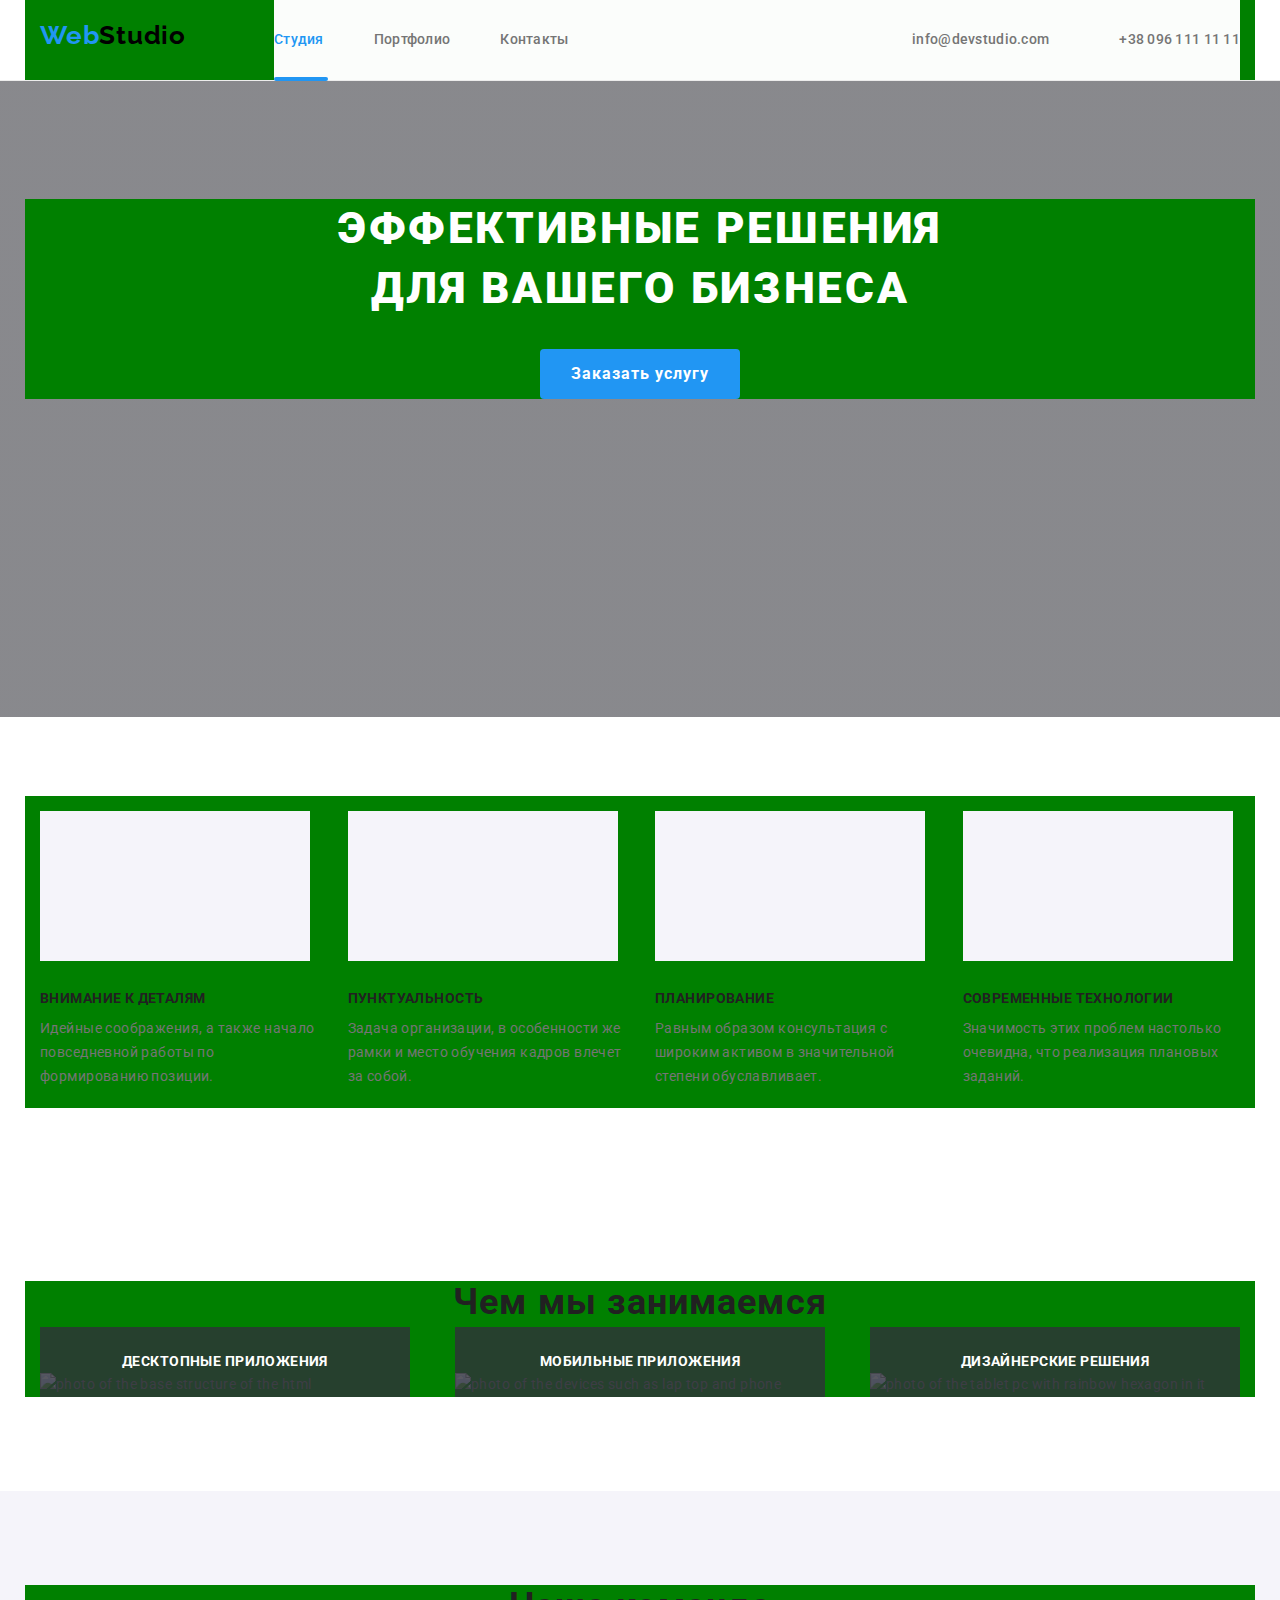
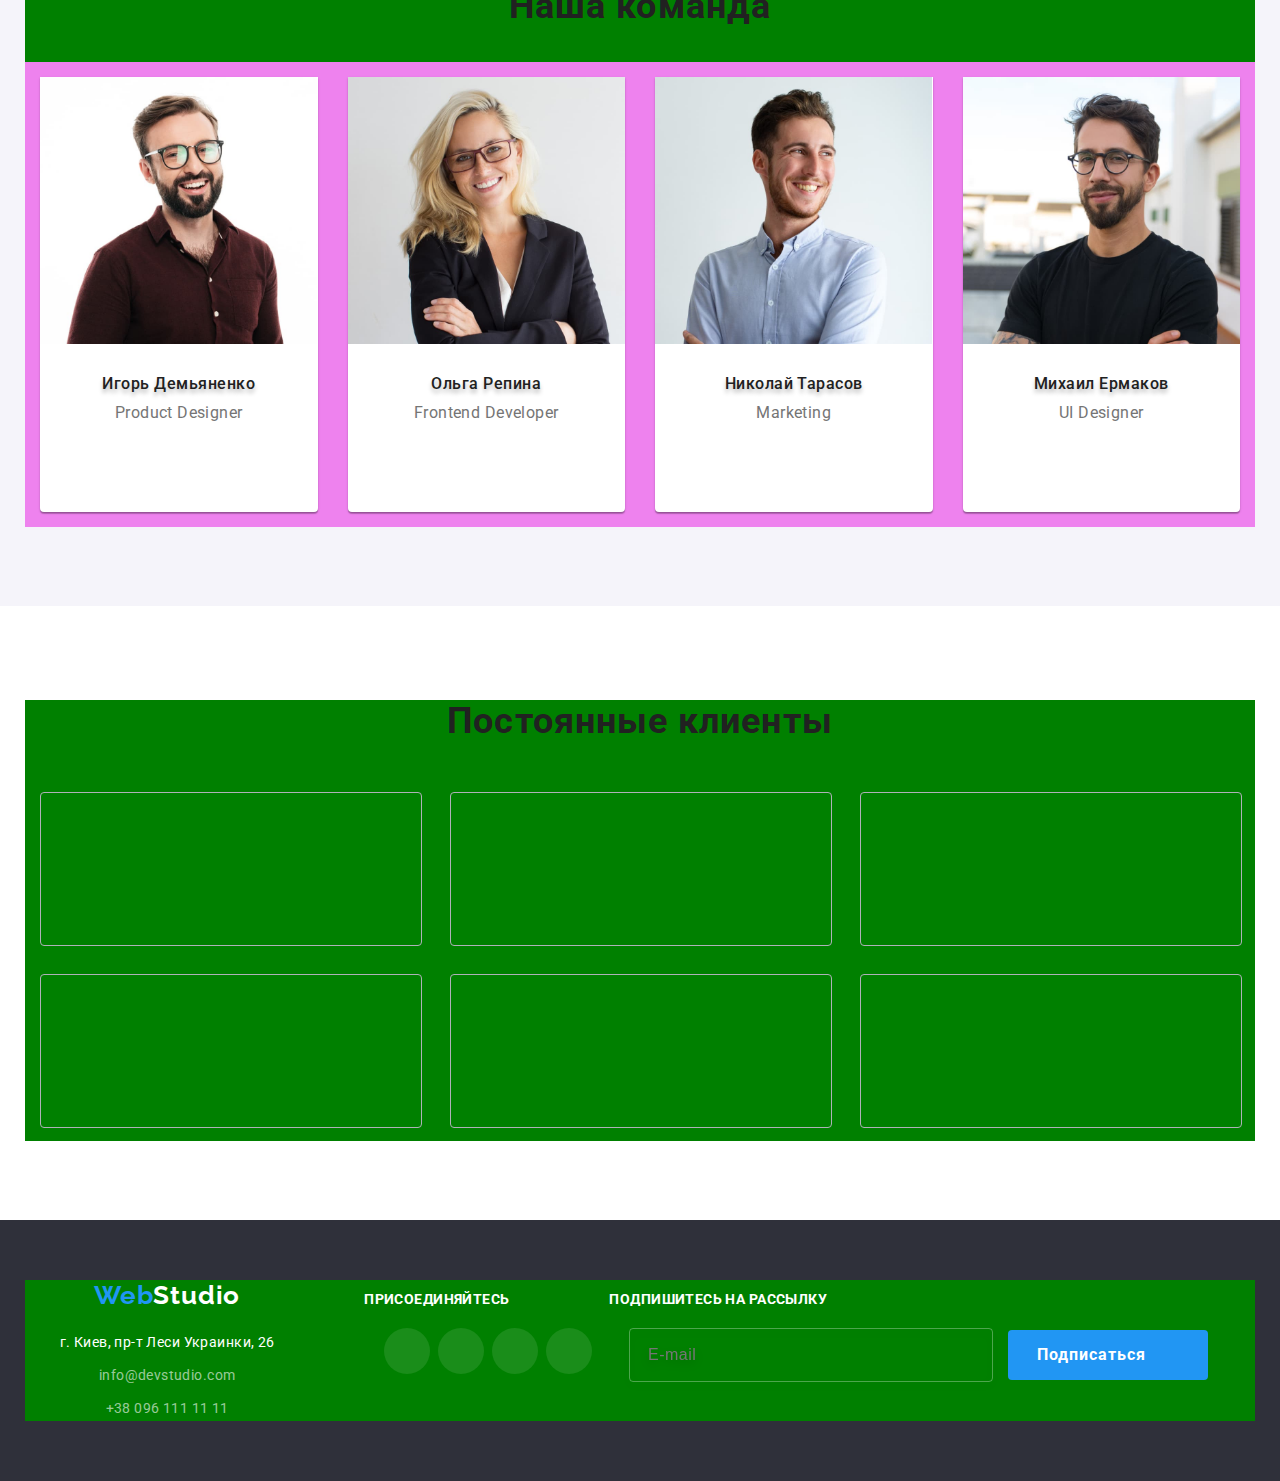
==== index.html @ 329744f1 "responsive-image" ====
<!DOCTYPE html>
<html lang="ru">
<head>
    <meta charset="UTF-8">
    <meta http-equiv="X-UA-Compatible" content="IE=edge">
    <meta name="viewport" content="width=device-width, initial-scale=1.0">
    <title>Студия</title>

    <link rel="preconnect" href="https://fonts.googleapis.com">
  <link rel="preconnect" href="https://fonts.gstatic.com" crossorigin>
    
    <link href="https://fonts.googleapis.com/css2?family=Raleway:wght@700&family=Roboto:wght@400;500;700;900&display=swap"
        rel="stylesheet">
    
    <link rel="stylesheet" href="https://cdnjs.cloudflare.com/ajax/libs/modern-normalize/1.1.0/modern-normalize.min.css"
        integrity="sha512-wpPYUAdjBVSE4KJnH1VR1HeZfpl1ub8YT/NKx4PuQ5NmX2tKuGu6U/JRp5y+Y8XG2tV+wKQpNHVUX03MfMFn9Q=="
        crossorigin="anonymous" referrerpolicy="no-referrer" />

    <link rel="stylesheet" href="./css/main.min.css">
</head>

<body>

    <!--=============header==============================-->
    
        <header class="header">
            <div class="container header__container">
               
                   <a href="./index.html" class="logo header__logo">Web<span class="header__logo--black">Studio</span>
                </a>
               
                 <button type="button" 
                    class="mobile-menu__button " 
                    aria-expanded="false" 
                    aria-controls="menu-container"
                    data-menu-button>

                <svg class="mobile-menu__svg" width="40" height="40" aria-label="Переключатель мобильного меню">
                    <use class= "mobile-menu__icon-cross"  href="./images/icons.svg/symbol-defs2.svg#icon-close_40px"></use>
                    <use class= "mobile-menu__icon-menu"  href="./images/icons.svg/symbol-defs2.svg#icon-menu_40px"></use>
                    </svg>
                </button> 
                   
                <div class="menu " data-menu id="menu-container">
   <!-- ..... ====навигация сайта ===========... --> 
                    <nav class="site-nav ">                  
                         <ul class="site-nav__list">
                            <li class="site-nav__item">
                                <a href="./index.html" class="site-nav__link site-nav__link--current">Студия</a>
                            </li>
                            <li class="site-nav__item">
                                <a href="./portfolio.html" class="site-nav__link">Портфолио</a>
                            </li>
                            <li class="site-nav__item">
                                <a href="" class="site-nav__link">Контакты</a>
                            </li>
                         </ul>
                    </nav>
 <!-- ..... ====навигация сайта--END======= ... -->

                    <div class="connect">
                            <!-- .....почта+телефон.==header=.......-->
                    <ul class="studio-contacts">
                        <li class="studio-contacts__item">
                            
                            <a href="mailto:info@devstudio.com" class="studio-contacts__link">
                                <svg class="mail studio-contacts__svg">
                                <use xlink:href="./images/icons.svg/symbol-defs2.svg#envelope" class="envelope"> </use>
                            </svg>info@devstudio.com
                            </a>
                        </li>
                        <li class="studio-contacts__item">
                            <a href="tel:+380961111111" class="studio-contacts__link studio-contacts__link__big">
                                <svg class="phone studio-contacts__svg">
                                <use xlink:href="./images/icons.svg/symbol-defs2.svg#smartphone"> </use>
                            </svg>+38 096 111 11 11
                            </a>
                        </li>
                    </ul>
 <!-- .....почта+телефон.==header=END...=====.......-->
                        <!-- ======social for mobile============ -->
                    <ul class="mobile-menu__list">
                        <li class="mobile-menu__item"><a href="#" class="mobile-menu__link">Instagram</a></li>
                        <li class="mobile-menu__item"><a href="#" class="mobile-menu__link">Twitter</a></li>
                        <li class="mobile-menu__item"><a href="#" class="mobile-menu__link">Facebook</a></li>
                        <li class="mobile-menu__item"><a href="#" class="mobile-menu__link">LinkedIn</a></li>
                    </ul>
<!-- ======social for mobile ...END...============ -->

                    </div>
                </div>
            </div>
        </header>
    
    
    
    <main>
        <!--hero p1s1-->
     
        <section class="hero overlay">
           
            <div class="container">
            
                <h1 class="hero__title">Эффективные решения <br>для вашего бизнеса</h1>
                <button type="button" class="btn btn--main" data-modal-open> Заказать услугу </button>
            </div>
           <div class="backdrop backdrop--is-hidden" data-modal>
               <div class="modal">
                   <button  class="btn-close" data-modal-close >
                       <svg  class="btn-close__icon"  width="11" height="11" >
                           <use href="./images/icons.svg/symbol-defs2.svg#close"></use>
                       </svg>
                   </button>

                   <form class="form ">
                       <b class="form__title">Оставьте свои данные, мы вам перезвоним</b>

                       <div class="form__field">
                         <label for="name" class="form__label">Имя</label>
                         <input type="text" name="name" id="name" class="form__input" required placeholder=" "/>
                            <span class="form__icon">
                                <svg class="form__svg" width="18" height="18">
                                    <use href="./images/icons.svg/symbol-defs2.svg#person-black" ></use>
                                </svg>
                            </span>
                        </div>
             <!--============== Форма телефон==========-->
                    <div class="form__field">
                        <label for="tel" class="form__label">Телефон</label>
                        <input type="tel" name="tel" id="tel" class="form__input" required placeholder=" " />
                        <span class="form__icon">
                            <svg class="form__svg" width="18" height="18">
                                <use href="./images/icons.svg/symbol-defs2.svg#phone-black"></use>
                            </svg>
                        </span>
                  </div>
            <!--============== Форма почта==========-->
                    <div class="form__field">
                       <label for="mail" class="form__label">Почта</label>
                       <input type="email" name="mail" id="mail" class="form__input" required placeholder=" "/>
                        <span class="form__icon">
                            <svg class="form__svg" width="18" height="18">
                                <use href="./images/icons.svg/symbol-defs2.svg#email-black"></use>
                            </svg>
                        </span>
                    </div>

                    <div class="form__comment">
                        <label for="comments" class="form__label">Комментарий</label>
                        <textarea name="comments" id="comments" class="form__textarea" placeholder="Введите текст"></textarea>
                    </div>
                         <!--============== Форма соглашение==========-->
                    
                        <label  class="form__contract">
                            <input type="checkbox" name="agreement" required class="form__checkbox">
                             <span class="form__check">
                                 <svg class="form__icon-check" width="16" height="15">
                                     <use href="./images/icons.svg/symbol-defs2.svg#icon-check"></use>
                                </svg>
                             </span>
                                Соглашаюсь с рассылкой и принимаю <a class="form__link" href="./Условия договора.RTF">Условия договора</a>
                        </label>
                    
                       <button type="submit" class="btn btn--main">Отправить</button>


                   </form>

               </div>
           </div>
        </section>
    <!--================hero p1s1 =====END==========-->
        
     <!--==============Soft skills p1s2 'наші особливості'=======-->
        <section class="section benefits">
            
            <div class="container">
                <h2 class="section__title section__title--invisible">наши преимущества</h2>
            
                <ul class="benefits__list ">
                    <li class="benefits__item">
                        <div class="benefits__photo">
                            <svg class="benefits__pic">
                                <use xlink:href="./images/icons.svg/symbol-defs2.svg#antenna-1"> </use>
                            </svg>  
                        </div>
                        <h3 class="benefits__title">Внимание к деталям</h3>
                        <p class="benefits__text">Идейные соображения, а также начало повседневной работы по формированию позиции.</p>
                    </li>
                    <li class="benefits__item">
                        <div class="benefits__photo">
                            <svg class="benefits__pic">
                                <use xlink:href="./images/icons.svg/symbol-defs2.svg#clock-1"> </use>
                            </svg>  
                        </div>
                        <h3 class="benefits__title">Пунктуальность</h3>
                        <p class="benefits__text">Задача организации, в особенности же рамки и место обучения кадров влечет за собой.</p>
                    </li>
                    <li class="benefits__item">
                        <div class="benefits__photo">
                            <svg class="benefits__pic">
                                <use xlink:href="./images/icons.svg/symbol-defs2.svg#diagram-1"> </use>
                            </svg>  
                        </div>
                        <h3 class="benefits__title">Планирование</h3>
                        <p class="benefits__text">Равным образом консультация с широким активом в значительной степени обуславливает.</p>
                    </li>
                    <li class="benefits__item">
                        <div class="benefits__photo">
                            <svg class="benefits__pic">
                                <use xlink:href="./images/icons.svg/symbol-defs2.svg#astronaut-1"> </use>
                            </svg>  
                        </div>
                        <h3 class="benefits__title">Современные технологии</h3>
                        <p class="benefits__text">Значимость этих проблем настолько очевидна, что реализация плановых заданий.</p>
            
                    </li>
                </ul>
            </div>
        </section>

                         <!--Чем мы занимаемся p1s3-->
        <section class="section work">

            <div class="container">
                <h2 class="section__title">Чем мы занимаемся</h2>
                <ul class="work__list">
                    <li class="work__item">
                        <img src="./images/1-skeleton-html.jpg" width="370" alt="photo of the base structure of the html">
                        <div class="work__label">
                            <h3 class="work__title">Десктопные приложения</h3>
                        </div>
                    </li>
                    <li class="work__item">
                        <img src="./images/2-laptop-phone.jpg" width="370" alt="photo of the devices such as lap top and phone">
                        <div class="work__label">
                            <h3 class="work__title">Мобильные приложения</h3>
                        </div>
                    </li>
                    <li class="work__item">
                        <img src="./images/3-tablet-rainbow-hex.jpg" width="370" alt="photo of the tablet pc with rainbow hexagon in it">
                        <div class="work__label">
                            <h3 class="work__title">Дизайнерские решения</h3>
                        </div>
                    </li>
                </ul>
            </div>
           
        </section> 

                        <!--Наша команда p1s4-->
        <section class="section team">
            <div class="container">
                <h2 class="section__title">Наша команда</h2>
                <ul class=" team__list">
                    <li class="team__item">

                        
 <picture >
  <source
    media="(min-width: 1200px)"
    srcset="./images/picture/desktop2x/team/Product-Designer-burgundy-shirt1.jpg    1x,
             ./images/picture/desktop2x/team/Product-Designer-burgundy-shirt1@2x.jpg 2x"  />

  <source
    media="(min-width: 768px)"
    srcset="
      ./images/picture/tablet2x/team/Product-Designer-burgundy-shirt1.jpg        1x,
      ./images/picture/tablet2x/team/Product-Designer-burgundy-shirt1@2x.jpg    2x
    " />
  <source
    media="(min-width: 320px)"
    srcset="./images/picture/mobile2х/team/Product-Designer-burgundy-shirt1.jpg      1x,
          ./images/picture/mobile2х/team/Product-Designer-burgundy-shirt1@2x.jpg    2x
    "  />
  <img src="./images/picture/desktop1x/team/Product-Designer-burgundy-shirt1.jpg"
   class="team__img" 
   alt="photo of the man in burgundy shirt">
</picture>
                   
                        <div class="team__box">
                        <h3 class="team__name">Игорь Демьяненко</h3>
                        <p >Product Designer</p>
                        <ul class="social__list">
                            <li class="social__item">
                                <a href="#" class="social__link">
                                    <svg class="social__icon">
                                    <use xlink:href="./images/icons.svg/symbol-defs2.svg#instagram-2"> </use>
                                </svg> </a></li>
                            <li class="social__item">
                                <a href="#" class="social__link">
                                    <svg class="social__icon">
                                <use xlink:href="./images/icons.svg/symbol-defs2.svg#twitter-1"> </use>
                            </svg></a></li>
                            <li class="social__item">
                                <a href="#" class="social__link">
                                    <svg class="social__icon">
                                    <use xlink:href="./images/icons.svg/symbol-defs2.svg#facebook-1"> </use>
                                </svg>
                            </a></li>
                        <li class="social__item">
                            <a href="#" class="social__link">
                                <svg class="social__icon">
                                    <use xlink:href="./images/icons.svg/symbol-defs2.svg#linkedin-1"> </use>
                                </svg>
                            </a></li>
                        </ul>
                    </div>
                        
                    </li>
                    <li class="team__item">
                        <!-- <img src="./images/Frontend-Developer-woman-grey-jacket2.jpg" class="team__img" alt="photo of the woman in grey jacket">
                       -->
                      
<picture >
  <source
    media="(min-width: 1200px)"
    srcset="./images/picture/desktop2x/team/Frontend-Developer-woman-grey-jacket2.jpg           1x,
             ./images/picture/desktop2x/team/Frontend-Developer-woman-grey-jacket2@2x.jpg       2x"
    />

  <source
    media="(min-width: 768px)"
    srcset="
      ./images/picture/tablet2x/team/Frontend-Developer-woman-grey-jacket2.jpg.jpg              1x,
      ./images/picture/tablet2x/team/Frontend-Developer-woman-grey-jacket2@2x.jpg               2x" 
    />
  <source
    media="(min-width: 320px)"
    srcset="./images/picture/mobile2х/team/Frontend-Developer-woman-grey-jacket2.jpg            1x,
          ./images/picture/mobile2х/team/Frontend-Developer-woman-grey-jacket2@2x.jpg           2x" 
     />

  <img src="./images/picture/desktop1x/team/Frontend-Developer-woman-grey-jacket2.jpg"
   class="team__img" 
   alt="photo of the woman in grey jacket">
</picture>
                      
                      
                        <div class="team__box">
                        <h3 class="team__name">Ольга Репина</h3>
                        <p>Frontend Developer</p>
                        <ul class="social__list">
                            <li class="social__item">
                                <a href="#" class="social__link">
                                    <svg class="social__icon">
                                        <use xlink:href="./images/icons.svg/symbol-defs2.svg#instagram-2"> </use>
                                    </svg> </a>
                            </li>
                            <li class="social__item">
                                <a href="#" class="social__link">
                                    <svg class="social__icon">
                                        <use xlink:href="./images/icons.svg/symbol-defs2.svg#twitter-1"> </use>
                                    </svg></a>
                            </li>
                            <li class="social__item">
                                <a href="#" class="social__link">
                                    <svg class="social__icon">
                                        <use xlink:href="./images/icons.svg/symbol-defs2.svg#facebook-1"> </use>
                                    </svg>
                                </a>
                            </li>
                            <li class="social__item">
                                <a href="#" class="social__link">
                                    <svg class="social__icon">
                                        <use xlink:href="./images/icons.svg/symbol-defs2.svg#linkedin-1"> </use>
                                    </svg>
                                </a>
                            </li>
                        </ul>
                       </div>
                       
                    </li>
                    <li class="team__item">
                        <!-- <img src="./images/Marketing-white-shirt3.jpg" class="team__img" alt="photo of the man in white shirt"> -->
                      
     <picture >
        <source
            media="(min-width: 1200px)"
            srcset="./images/picture/desktop2x/team/Marketing-white-shirt3.jpg          1x,
                    ./images/picture/desktop2x/team/Marketing-white-shirt3@2x.jpg       2x"
            />

        <source
            media="(min-width: 768px)"
            srcset="
            ./images/picture/tablet2x/team/Marketing-white-shirt3.jpg.jpg              1x,
            ./images/picture/tablet2x/team/Marketing-white-shirt3@2x.jpg               2x" 
            />
        <source
            media="(min-width: 320px)"
            srcset="./images/picture/mobile2х/team/Marketing-white-shirt3.jpg          1x,
                ./images/picture/mobile2х/team/Marketing-white-shirt3@2x.jpg           2x" 
            />
            
        <img src="./images/picture/desktop1x/team/Marketing-white-shirt3.jpg"
        class="team__img" 
        alt="photo of the man in white shirt">
</picture>  
                      
                      
                      
                      
                        <div class="team__box">
                        <h3 class="team__name">Николай Тарасов</h3>
                        <p>Marketing</p>
                        <ul class="social__list">
                            <li class="social__item">
                                <a href="#" class="social__link">
                                    <svg class="social__icon">
                                        <use xlink:href="./images/icons.svg/symbol-defs2.svg#instagram-2"> </use>
                                    </svg> </a>
                            </li>
                            <li class="social__item">
                                <a href="#" class="social__link">
                                    <svg class="social__icon">
                                        <use xlink:href="./images/icons.svg/symbol-defs2.svg#twitter-1"> </use>
                                    </svg></a>
                            </li>
                            <li class="social__item">
                                <a href="#" class="social__link">
                                    <svg class="social__icon">
                                        <use xlink:href="./images/icons.svg/symbol-defs2.svg#facebook-1"> </use>
                                    </svg>
                                </a>
                            </li>
                            <li class="social__item">
                                <a href="#" class="social__link">
                                    <svg class="social__icon">
                                        <use xlink:href="./images/icons.svg/symbol-defs2.svg#linkedin-1"> </use>
                                    </svg>
                                </a>
                            </li>
                        </ul>
                       </div>
                        
                    </li>
                    <li class="team__item">
                        <!-- <img src="./images/UI-Designer-man-black-tshirt4.jpg"
                         class="team__img" alt="photo of the man in black tshirt"> -->
                      
    <picture >
        <source
            media="(min-width: 1200px)"
            srcset="./images/picture/desktop2x/team/UI-Designer-man-black-tshirt4.jpg          1x,
                    ./images/picture/desktop2x/team/UI-Designer-man-black-tshirt4@2x.jpg       2x"
            />

        <source
            media="(min-width: 768px)"
            srcset="
            ./images/picture/tablet2x/team/UI-Designer-man-black-tshirt4.jpg.jpg              1x,
            ./images/picture/tablet2x/team/UI-Designer-man-black-tshirt4@2x.jpg               2x" 
            />
        <source
            media="(min-width: 320px)"
            srcset="./images/picture/mobile2х/team/UI-Designer-man-black-tshirt4.jpg          1x,
                ./images/picture/mobile2х/team/UI-Designer-man-black-tshirt4@2x.jpg           2x" 
            />
            
        <img src="./images/picture/desktop1x/team/UI-Designer-man-black-tshirt4.jpg"
        class="team__img" 
        alt="photo of the man in black tshirt">
</picture>  
                      
                      
                      
                      
                         <div class="team__box">
                        <h3 class="team__name">Михаил Ермаков</h3>
                        <p>UI Designer</p>
                        <ul class="social__list">
                            <li class="social__item">
                                <a href="#" class="social__link">
                                    <svg class="social__icon">
                                        <use xlink:href="./images/icons.svg/symbol-defs2.svg#instagram-2"> </use>
                                    </svg> </a>
                            </li>
                            <li class="social__item">
                                <a href="#" class="social__link">
                                    <svg class="social__icon">
                                        <use xlink:href="./images/icons.svg/symbol-defs2.svg#twitter-1"> </use>
                                    </svg></a>
                            </li>
                            <li class="social__item">
                                <a href="#" class="social__link">
                                    <svg class="social__icon">
                                        <use xlink:href="./images/icons.svg/symbol-defs2.svg#facebook-1"> </use>
                                    </svg>
                                </a>
                            </li>
                            <li class="social__item">
                                <a href="#" class="social__link">
                                    <svg class="social__icon">
                                        <use xlink:href="./images/icons.svg/symbol-defs2.svg#linkedin-1"> </use>
                                    </svg>
                                </a>
                            </li>
                        </ul>
                       </div>
                        
                    </li>
                </ul>
            </div>
           
        </section> 
                        <!--Постоянные клиенты p1s5  -->
        <section class="section clients">
            <div class="container">
                <h2 class="section__title">Постоянные клиенты</h2>
                <ul class="clients__list">
                    <li class="clients__item">
                        <a href="#" class="client__link"> 
                            <svg class="client__icon">
                            <use xlink:href="./images/icons.svg/symbol-defs2.svg#group"> </use>
                            </svg>
                        </a>
                    </li>
                    <li class="clients__item">
                        <a href="#" class="client__link">
                            <svg class="client__icon">
                                <use xlink:href="./images/icons.svg/symbol-defs2.svg#group-1"> </use>
                            </svg>
                        </a>
                    </li>
                    <li class="clients__item">
                        <a href="#" class="client__link">
                            <svg class="client__icon">
                                <use xlink:href="./images/icons.svg/symbol-defs2.svg#group-2"> </use>
                            </svg>
                        </a>
                    </li>
                    <li class="clients__item">
                        <a href="#" class="client__link">
                            <svg class="client__icon">
                                <use xlink:href="./images/icons.svg/symbol-defs2.svg#group-3"> </use>
                            </svg>
                        </a> 
                    </li>
                    <li class="clients__item">
                        <a href="#" class="client__link">
                            <svg class="client__icon">
                                <use xlink:href="./images/icons.svg/symbol-defs2.svg#group-4"> </use>
                            </svg>
                            </a>
                        </li>
                    <li class="clients__item">
                        <a href="#" class="client__link">
                            <svg class="client__icon">
                                <use xlink:href="./images/icons.svg/symbol-defs2.svg#group-5"> </use>
                            </svg>
                        </a>
                    </li>
                </ul>
            </div>
        </section>
    </main>

    <!--footer-->
    <footer class="footer">
        <div class="container footer__container">
            <div class="footer__box">
                <a href="./index.html" class="logo footer__logo">Web<span class="footer__logo--white">Studio</span></a> 
                <!-- ........адрес компании... -->
                <address class="adress footer__address" >     
                    <ul class="adress__list">
                        <li class="adress__item">
                            <a href="#" class="adress__link--street">г. Киев, пр-т Леси Украинки, 26</a>
                        </li>
                        <li class="adress__item">
                            <a href="mailto:info@devstudio.com" class="adress__link">info@devstudio.com</a>
                        </li>
                        <li class="adress__item">
                            <a href="tel:+380961111111" class="adress__link">+38 096 111 11 11</a>
                        </li>
                    </ul>
                </address>
            </div>
            <!--........ Присоединяйтесь........... -->
           <div class="accede">
                <h3 class="accede__title">Присоединяйтесь</h3>

                <ul class="social__list accede__list">
                    <li class="social__item accede__item">
                        <a href="#" class="social__link accede__link">
                            <svg class="social__icon accede__icon">
                                <use xlink:href="./images/icons.svg/symbol-defs2.svg#instagram-2"> </use>
                            </svg> </a>
                    </li>
                    <li class="social__item accede__item">
                        <a href="#" class="social__link accede__link">
                            <svg class="social__icon accede__icon">
                                <use xlink:href="./images/icons.svg/symbol-defs2.svg#twitter-1"> </use>
                            </svg></a>
                    </li>
                    <li class="social__item accede__item">
                        <a href="#" class="social__link accede__link">
                            <svg class="social__icon accede__icon">
                                <use xlink:href="./images/icons.svg/symbol-defs2.svg#facebook-1"> </use>
                            </svg>
                        </a>
                    </li>
                    <li class="social__item accede__item">
                        <a href="#" class="social__link accede__link">
                            <svg class="social__icon accede__icon">
                                <use xlink:href="./images/icons.svg/symbol-defs2.svg#linkedin-1"> </use>
                            </svg>
                        </a>
                    </li>
                </ul>
            </div>
            <!--........ Присоединяйтесь.End.......... -->

            <!-- ..........Подписаться................ -->

            <div class="subscribe">
                <form class="subscribe__form">
                    <label for="mail" class="subscribe__label">
                        <h3 class="subscribe__title">Подпишитесь на рассылку</h3>
                    </label>
                    <input type="email" name="mail" id="mail" class="subscribe__input" placeholder="E-mail">
                    <button type="submit"  class="btn btn--main subscribe__btn">Подписаться
                        <span class="subscribe__icon"></span>
                    </button>
                </form>
            </div>
           <!-- ..........Подписаться.00.End.............. -->
            
        </div>

    </footer>
<!-- <script>
    (() => {
        document
            .querySelector('.js-speaker-form')
            .addEventListener('submit', e => {
                e.preventDefault();

                new FormData(e.currentTarget).forEach((value, name) =>
                    console.log(`${name}: ${value}`),
                );

                e.currentTarget.reset();
            });
    })();
</script> -->
    <script src="./js/menu.js"></script>
    <script src="./js/modal.js"></script>
</body>
</body>
</html>
---- css/main.min.css ----
:root{--primary-text-color: #757575;--primary-title-color: #212121;--accent-color: #2196f3;--client-color: #afb1b8;--text-color-white: #ffffff;--primary-back: #ffffff;--secondary-back: #f5f4fa;--dark-back: #2f303a;--hero-back: #c4c4c4;--primary-font: "Roboto", sans-serif;--second-font: "Raleway", sans-serif;--mobile: 480px;--tablet: 768px;--desktop: 1200px}body{margin:0;background-color:var(--primary-back);color:var(--primary-text-color);font-family:var(--primary-font);letter-spacing:.03em;font-size:14px;line-height:1.71}ul,li,ol{list-style:none;margin:0;padding:0}h1,h2,h3,h4,h5,h6,p{margin:0}img{display:block;max-width:100%;height:auto}a{text-decoration:none}.container{padding-left:15px;padding-right:15px;margin-left:auto;margin-right:auto}@media screen and (min-width: 480px){.container{width:480px}}@media screen and (min-width: 768px){.container{width:768px;background-color:#ff8c00}}@media screen and (min-width: 1200px){.container{width:1200px;background-color:green}}.btn{display:inline-block;padding:4px 20px;color:var(--primary-title-color);line-height:1.14;letter-spacing:.03em;text-align:center;font-weight:500;font-size:16px;text-transform:none;font-family:Roboto,sans-serif;line-height:1.62;border-radius:4px;border-color:transparent;background-color:#f5f4fa}.btn--main{width:200px;height:50px;font-weight:700;background-color:var(--accent-color);color:#fff;line-height:1.88;letter-spacing:.06em;-webkit-transition-property:background-color,-webkit-box-shadow;transition-property:background-color,-webkit-box-shadow;-o-transition-property:background-color,box-shadow;transition-property:background-color,box-shadow;transition-property:background-color,box-shadow,-webkit-box-shadow;-webkit-transition-duration:250ms;-o-transition-duration:250ms;transition-duration:250ms;-webkit-transition-timing-function:cubic-bezier(0.4, 0, 0.2, 1);-o-transition-timing-function:cubic-bezier(0.4, 0, 0.2, 1);transition-timing-function:cubic-bezier(0.4, 0, 0.2, 1)}.btn--main:hover,.btn--main :focus{background-color:#188ce8;-webkit-box-shadow:0px 4px 4px rgba(0,0,0,.15);box-shadow:0px 4px 4px rgba(0,0,0,.15);cursor:pointer}.section{padding-top:60px;padding-bottom:60px;margin-left:auto;margin-right:auto;max-width:1600px}@media screen and (max-width: 1199px){.section{width:768px}}@media screen and (max-width: 767px){.section{width:480px}}@media screen and (min-width: 1200px){.section{padding-top:94px;padding-bottom:94px}}.section__title{margin-bottom:30px;margin-top:0;color:var(--primary-title-color);line-height:1.14;letter-spacing:.03em;text-align:center;font-weight:700;font-size:36px;text-transform:none;line-height:1.17}@media screen and (min-width: 1200px){.section__title{margin-bottom:50px}}.section__title--invisible{position:absolute;clip:rect(0 0 0 0);width:1px;height:1px;margin:-1px}.header{margin-left:auto;margin-right:auto;border-bottom:1px solid #ececec;max-width:1600px}@media screen and (max-width: 1199px){.header{width:var(--tablet)}}@media screen and (max-width: 767px){.header{width:var(--mobile)}}.header__container{position:relative;margin-left:auto;margin-right:auto}@media screen and (min-width: 480px){.header__container{width:var(--mobile)}}@media screen and (min-width: 768px){.header__container{width:var(--tablet);display:-webkit-box;display:-ms-flexbox;display:flex;-webkit-box-pack:justify;-ms-flex-pack:justify;justify-content:space-between;-webkit-box-align:baseline;-ms-flex-align:baseline;align-items:baseline}}@media screen and (min-width: 1200px){.header__container{width:1200px}}.header__logo{display:inline-block;margin:15px 0 16px}.header__logo--black{color:#000}@media screen and (min-width: 768px){.header__logo{margin-right:88px}}.logo{color:var(--accent-color);font-family:var(--second-font);font-weight:700;font-size:24px;line-height:1.17;letter-spacing:.03em}@media screen and (min-width: 1200px){.logo{font-size:26px}}.mobile-menu__button{position:absolute;top:10px;right:15px;z-index:1;display:-webkit-inline-box;display:-ms-inline-flexbox;display:inline-flex;-webkit-box-align:center;-ms-flex-align:center;align-items:center;-webkit-box-pack:center;-ms-flex-pack:center;justify-content:center;border:0px;background-color:transparent;padding:0px}@media screen and (min-width: 768px){.mobile-menu__button{display:none}}.mobile-menu__button .mobile-menu__icon-cross{display:none}.mobile-menu__button:hover .mobile-menu__icon-cross,.mobile-menu__button:focus .mobile-menu__icon-cross{fill:var(--accent-color)}.mobile-menu__button.is-open .mobile-menu__icon-cross{display:block;color:var(--primary-title-color)}.mobile-menu__button .mobile-menu__icon-menu{display:block;color:var(--primary-title-color)}.mobile-menu__button:hover .mobile-menu__icon-menu,.mobile-menu__button:focus .mobile-menu__icon-menu{fill:var(--accent-color)}.mobile-menu__button.is-open .mobile-menu__icon-menu{display:none}.menu{display:none;position:absolute;top:0;left:-1px;width:101vw;height:100vh;padding:48px 40px;background-color:rgba(255,255,255,.986)}.menu.is-open{display:block}@media screen and (min-width: 768px){.menu.is-open{display:-webkit-box;display:-ms-flexbox;display:flex}}@media screen and (max-height: 350px),(max-width: 379px){.menu{padding:32px 32px}}@media screen and (min-width: 768px){.menu{display:-webkit-box;display:-ms-flexbox;display:flex;position:static;padding:0;height:auto}}@media screen and (min-width: 768px){.site-nav__list{display:-webkit-box;display:-ms-flexbox;display:flex}}.site-nav__item{display:block}@media screen and (max-width: 767px){.site-nav__item:not(:last-child){padding-bottom:32px}}@media screen and (max-height: 350px),(max-width: 379px){.site-nav__item:not(:last-child){padding-bottom:20px}}@media screen and (min-width: 768px){.site-nav__item:not(:last-child){margin-right:50px}}@media screen and (min-width: 768px){.site-nav__item{display:-webkit-box;display:-ms-flexbox;display:flex;padding:0}}.site-nav__link{display:block;color:var(--primary-title-color);line-height:1.14;letter-spacing:.03em;text-align:center;font-weight:500;font-size:40px;text-transform:none;color:var(--primary-text-color);text-align:start;line-height:1.17;letter-spacing:.02em;-webkit-transition-property:color;-o-transition-property:color;transition-property:color;-webkit-transition-duration:250ms;-o-transition-duration:250ms;transition-duration:250ms;-webkit-transition-timing-function:cubic-bezier(0.4, 0, 0.2, 1);-o-transition-timing-function:cubic-bezier(0.4, 0, 0.2, 1);transition-timing-function:cubic-bezier(0.4, 0, 0.2, 1)}@media screen and (max-height: 350px),(max-width: 379px){.site-nav__link{font-size:28px}}@media screen and (min-width: 768px){.site-nav__link{padding-top:32px;padding-bottom:32px;position:relative;font-size:14px;line-height:1.14}}.site-nav__link:hover,.site-nav__link:focus{color:var(--accent-color)}.site-nav__link--current{color:var(--accent-color)}.site-nav__link--current::after{content:""}@media screen and (min-width: 768px){.site-nav__link--current::after{position:absolute;margin-bottom:-1px;bottom:0;left:0;width:100%;border-radius:2px;border:2px solid var(--accent-color);background-color:var(--accent-color)}}.connect{position:absolute;bottom:48px;left:40px}@media screen and (min-width: 768px){.connect{position:static;margin-left:auto;display:-webkit-box;display:-ms-flexbox;display:flex;-webkit-box-align:center;-ms-flex-align:center;align-items:center}}.mobile-menu__list{display:-webkit-box;display:-ms-flexbox;display:flex;-webkit-box-pack:justify;-ms-flex-pack:justify;justify-content:space-between}@media screen and (min-width: 768px){.mobile-menu__list{display:none}}.mobile-menu__item:not(:last-child){margin-right:10px}.mobile-menu__item:not(:last-child)::after{content:"";background-color:rgba(33,33,33,.2);margin-left:10px;border:1px solid rgba(33,33,33,.2)}@media screen and (max-height: 350px),(max-width: 379px){.mobile-menu__item:not(:last-child)::after{margin-left:5px}}@media screen and (max-height: 350px),(max-width: 379px){.mobile-menu__item:not(:last-child){margin-right:5px}}.mobile-menu__link{text-decoration:none;color:var(--primary-title-color);line-height:1.14;letter-spacing:.03em;text-align:center;font-weight:500;font-size:18px;text-transform:none;color:var(--primary-text-color);letter-spacing:.02em;line-height:1.22}@media screen and (max-height: 350px),(max-width: 379px){.mobile-menu__link{font-size:16px}}.mobile-menu__link:hover,.mobile-menu__link:focus{color:var(--accent-color)}.studio-contacts{display:-webkit-box;display:-ms-flexbox;display:flex}@media screen and (max-width: 767px){.studio-contacts{-webkit-box-orient:vertical;-webkit-box-direction:reverse;-ms-flex-direction:column-reverse;flex-direction:column-reverse;margin-bottom:64px}}@media screen and (min-width: 768px){.studio-contacts{margin-left:auto;-webkit-box-orient:vertical;-webkit-box-direction:normal;-ms-flex-direction:column;flex-direction:column}}@media screen and (min-width: 1200px){.studio-contacts{-webkit-box-orient:horizontal;-webkit-box-direction:normal;-ms-flex-direction:row;flex-direction:row}}@media screen and (max-height: 350px),(max-width: 379px){.studio-contacts{margin-bottom:30px}}@media screen and (min-width: 1200px){.studio-contacts__item:not(:last-child){margin-right:50px}}@media screen and (max-width: 767px){.studio-contacts__item:not(:first-child){margin-bottom:32px}}@media screen and (max-height: 350px),(max-width: 379px){.studio-contacts__item:not(:first-child){margin-bottom:20px}}@media screen and (min-width: 768px){.studio-contacts__item{display:-webkit-box;display:-ms-flexbox;display:flex;-webkit-box-align:center;-ms-flex-align:center;align-items:center}}.studio-contacts__link{color:var(--primary-text-color);font-weight:500;font-size:24px;line-height:1.17;letter-spacing:.02em;-webkit-transition-property:color;-o-transition-property:color;transition-property:color;-webkit-transition-duration:250ms;-o-transition-duration:250ms;transition-duration:250ms;-webkit-transition-timing-function:cubic-bezier(0.4, 0, 0.2, 1);-o-transition-timing-function:cubic-bezier(0.4, 0, 0.2, 1);transition-timing-function:cubic-bezier(0.4, 0, 0.2, 1)}@media screen and (max-height: 350px),(max-width: 379px){.studio-contacts__link{font-size:16px}}@media screen and (min-width: 768px){.studio-contacts__link{display:-webkit-inline-box;display:-ms-inline-flexbox;display:inline-flex;-webkit-box-align:center;-ms-flex-align:center;align-items:center;padding:5px 0;font-size:12px}}@media screen and (min-width: 1200px){.studio-contacts__link{font-size:14px;line-height:1.14;padding:32px 0}}.studio-contacts__link:hover,.studio-contacts__link:focus{color:var(--accent-color);fill:var(--accent-color)}@media screen and (max-width: 767px){.studio-contacts__link__big{font-size:34px;margin-bottom:32px}}@media screen and (max-height: 350px),(max-width: 379px){.studio-contacts__link__big{font-size:24px;margin-bottom:20px}}@media screen and (max-width: 767px){.studio-contacts__svg{display:none}}@media screen and (min-width: 768px){.studio-contacts__svg{margin-right:10px;-webkit-box-align:center;-ms-flex-align:center;align-items:center;fill:currentColor;-webkit-transition-property:fill;-o-transition-property:fill;transition-property:fill;-webkit-transition-duration:250ms;-o-transition-duration:250ms;transition-duration:250ms;-webkit-transition-timing-function:cubic-bezier(0.4, 0, 0.2, 1);-o-transition-timing-function:cubic-bezier(0.4, 0, 0.2, 1);transition-timing-function:cubic-bezier(0.4, 0, 0.2, 1)}.studio-contacts__link:hover .studio-contacts__svg,.studio-contacts__link:focus .studio-contacts__svg{color:var(--accent-color);fill:var(--accent-color)}}.phone{width:10px;height:16px}@media screen and (max-width: 767px){.phone{width:10px;height:14px;margin-right:8px}}.mail{width:16px;height:12px}@media screen and (max-width: 767px){.mail{width:14px;height:10px;margin-right:8px}}.hero{padding-top:118px;padding-bottom:118px;max-width:1600px;background-color:var(--hero-back)}@media screen and (max-width: 1199px){.hero{width:768px}}@media screen and (max-width: 767px){.hero{width:480px}}.overlay{margin-left:auto;margin-right:auto;text-align:center;height:400px;background-image:-webkit-gradient(linear, left top, right top, from(rgba(47, 48, 58, 0.4)), to(rgba(47, 48, 58, 0.4))),url(../images/hero-back.jpg);background-image:-o-linear-gradient(left, rgba(47, 48, 58, 0.4), rgba(47, 48, 58, 0.4)),url(../images/hero-back.jpg);background-image:linear-gradient(to right, rgba(47, 48, 58, 0.4), rgba(47, 48, 58, 0.4)),url(../images/hero-back.jpg);background-position:center;background-size:cover;background-repeat:no-repeat}.hero__title{margin-top:0;margin-bottom:30px;margin-left:auto;margin-right:auto;color:var(--primary-title-color);line-height:1.14;letter-spacing:.03em;text-align:center;font-weight:900;font-size:26px;text-transform:uppercase;line-height:1.62;letter-spacing:.06em;color:var(--text-color-white)}@media screen and (min-width: 1200px){.hero__title{font-size:44px;line-height:1.36}}.backdrop{position:fixed;top:0;left:0;bottom:0;right:0;z-index:2;overflow-y:scroll;background-color:rgba(0,0,0,.2);opacity:1;visibility:visible;-webkit-transition:visibility 400ms cubic-bezier(0.4, 0, 0.2, 1),opacity 400ms cubic-bezier(0.4, 0, 0.2, 1);-o-transition:visibility 400ms cubic-bezier(0.4, 0, 0.2, 1),opacity 400ms cubic-bezier(0.4, 0, 0.2, 1);transition:visibility 400ms cubic-bezier(0.4, 0, 0.2, 1),opacity 400ms cubic-bezier(0.4, 0, 0.2, 1)}.backdrop--is-hidden{visibility:hidden;pointer-events:none;opacity:0}@media screen and (max-width: 767px){.backdrop{padding:94px 15px}}body.modal--open{overflow:hidden}.modal{z-index:3;padding:40px;background-color:#fff;border-radius:4px;-webkit-box-shadow:0px 1px 3px rgba(0,0,0,.12),0px 1px 1px rgba(0,0,0,.14),0px 2px 1px rgba(0,0,0,.2);box-shadow:0px 1px 3px rgba(0,0,0,.12),0px 1px 1px rgba(0,0,0,.14),0px 2px 1px rgba(0,0,0,.2);-webkit-transition:opacity 400ms cubic-bezier(0.4, 0, 0.2, 1),visibility 400ms cubic-bezier(0.4, 0, 0.2, 1),-webkit-transform 400ms cubic-bezier(0.4, 0, 0.2, 1);transition:opacity 400ms cubic-bezier(0.4, 0, 0.2, 1),visibility 400ms cubic-bezier(0.4, 0, 0.2, 1),-webkit-transform 400ms cubic-bezier(0.4, 0, 0.2, 1);-o-transition:transform 400ms cubic-bezier(0.4, 0, 0.2, 1),opacity 400ms cubic-bezier(0.4, 0, 0.2, 1),visibility 400ms cubic-bezier(0.4, 0, 0.2, 1);transition:transform 400ms cubic-bezier(0.4, 0, 0.2, 1),opacity 400ms cubic-bezier(0.4, 0, 0.2, 1),visibility 400ms cubic-bezier(0.4, 0, 0.2, 1);transition:transform 400ms cubic-bezier(0.4, 0, 0.2, 1),opacity 400ms cubic-bezier(0.4, 0, 0.2, 1),visibility 400ms cubic-bezier(0.4, 0, 0.2, 1),-webkit-transform 400ms cubic-bezier(0.4, 0, 0.2, 1)}.backdrop--is-hidden .modal{visibility:hidden;-webkit-transform:translate(-50%, -200%);-ms-transform:translate(-50%, -200%);transform:translate(-50%, -200%);-webkit-transition:visibility 400ms cubic-bezier(0.4, 0, 0.2, 1),opacity 400ms cubic-bezier(0.4, 0, 0.2, 1),-webkit-transform 400ms cubic-bezier(0.4, 0, 0.2, 1);transition:visibility 400ms cubic-bezier(0.4, 0, 0.2, 1),opacity 400ms cubic-bezier(0.4, 0, 0.2, 1),-webkit-transform 400ms cubic-bezier(0.4, 0, 0.2, 1);-o-transition:transform 400ms cubic-bezier(0.4, 0, 0.2, 1),visibility 400ms cubic-bezier(0.4, 0, 0.2, 1),opacity 400ms cubic-bezier(0.4, 0, 0.2, 1);transition:transform 400ms cubic-bezier(0.4, 0, 0.2, 1),visibility 400ms cubic-bezier(0.4, 0, 0.2, 1),opacity 400ms cubic-bezier(0.4, 0, 0.2, 1);transition:transform 400ms cubic-bezier(0.4, 0, 0.2, 1),visibility 400ms cubic-bezier(0.4, 0, 0.2, 1),opacity 400ms cubic-bezier(0.4, 0, 0.2, 1),-webkit-transform 400ms cubic-bezier(0.4, 0, 0.2, 1)}@media screen and (min-width: 768px){.modal{position:absolute;top:50%;left:50%;-webkit-transform:translate(-50%, -50%);-ms-transform:translate(-50%, -50%);transform:translate(-50%, -50%);width:528px;height:581px}}.btn-close{position:absolute;top:8px;right:8px;display:-webkit-box;display:-ms-flexbox;display:flex;-webkit-box-align:center;-ms-flex-align:center;align-items:center;-webkit-box-pack:center;-ms-flex-pack:center;justify-content:center;width:30px;height:30px;padding:0 0;background-color:#fff;border:1px solid rgba(0,0,0,.1);border-radius:50%;cursor:pointer;-webkit-transition-property:border-color;-o-transition-property:border-color;transition-property:border-color;-webkit-transition-duration:250ms;-o-transition-duration:250ms;transition-duration:250ms;-webkit-transition-timing-function:cubic-bezier(0.4, 0, 0.2, 1);-o-transition-timing-function:cubic-bezier(0.4, 0, 0.2, 1);transition-timing-function:cubic-bezier(0.4, 0, 0.2, 1)}.btn-close:hover,.btn-close:focus{border:1px solid var(--accent-color)}@media screen and (max-width: 767px){.btn-close{top:102px;right:23px}}.btn-close__icon{-webkit-transition-property:fill;-o-transition-property:fill;transition-property:fill;-webkit-transition-duration:250ms;-o-transition-duration:250ms;transition-duration:250ms;-webkit-transition-timing-function:cubic-bezier(0.4, 0, 0.2, 1);-o-transition-timing-function:cubic-bezier(0.4, 0, 0.2, 1);transition-timing-function:cubic-bezier(0.4, 0, 0.2, 1)}.btn-close:hover .btn-close__icon,.btn-close:focus .btn-close__icon{fill:var(--accent-color);stroke:var(--accent-color);stroke-width:10%}.form{margin-left:auto;margin-right:auto}.form__title{display:inline-block;margin-bottom:12px;color:var(--primary-title-color);line-height:1.14;letter-spacing:.03em;text-align:center;font-weight:700;font-size:20px;text-transform:none;line-height:1.5}@media screen and (min-width: 1200px){.form__title{line-height:1.15}}.form__field{position:relative;display:-webkit-box;display:-ms-flexbox;display:flex;-webkit-box-orient:vertical;-webkit-box-direction:normal;-ms-flex-direction:column;flex-direction:column;text-align:start;line-height:1.17;letter-spacing:.01em}.form__field:not(:last-child){margin-bottom:10px}.form__label{margin-bottom:4px;font-size:12px}.form__input{margin:0;padding:0 0 0 42px;width:100%;height:40px;font-size:14px;border:1px solid rgba(33,33,33,.2);border-radius:4px}.form__input:-moz-placeholder-shown{border-color:rgba(33,33,33,.2)}.form__input:-ms-input-placeholder{border-color:rgba(33,33,33,.2)}.form__input:placeholder-shown{border-color:rgba(33,33,33,.2)}.form__input:not(:-moz-placeholder-shown){outline:1px solid var(--accent-color)}.form__input:not(:-ms-input-placeholder){outline:1px solid var(--accent-color)}.form__input:not(:placeholder-shown),.form__input:focus,.form__input:hover{outline:1px solid var(--accent-color)}.form__icon{position:absolute;bottom:11px;left:12px;width:18px;height:18px}.form__svg{fill:#212121}.form__input:not(:-moz-placeholder-shown)+.form__icon>.form__svg{fill:var(--accent-color)}.form__input:not(:-ms-input-placeholder)+.form__icon>.form__svg{fill:var(--accent-color)}.form__input:not(:placeholder-shown)+.form__icon>.form__svg,.form__input:focus+.form__icon>.form__svg{fill:var(--accent-color)}.form__comment{text-align:start;margin-bottom:20px}.form__textarea{display:block;resize:none;width:100%;height:120px;padding:12px 16px;border-radius:4px;border:1px solid rgba(33,33,33,.2)}.form__textarea::-webkit-input-placeholder{color:rgba(117,117,117,.5)}.form__textarea::-moz-placeholder{color:rgba(117,117,117,.5)}.form__textarea:-ms-input-placeholder{color:rgba(117,117,117,.5)}.form__textarea::-ms-input-placeholder{color:rgba(117,117,117,.5)}.form__textarea::placeholder{color:rgba(117,117,117,.5)}.form__textarea:not(:-moz-placeholder-shown){outline:1px solid var(--accent-color)}.form__textarea:not(:-ms-input-placeholder){outline:1px solid var(--accent-color)}.form__textarea:not(:placeholder-shown),.form__textarea:focus,.form__textarea:hover{outline:1px solid var(--accent-color)}.form__check{width:425px}.form__contract{display:-webkit-box;display:-ms-flexbox;display:flex;-webkit-box-pack:center;-ms-flex-pack:center;justify-content:center;margin-bottom:30px;color:var(--primary-title-color);line-height:1.14;letter-spacing:.03em;text-align:center;font-weight:400;font-size:12px;text-transform:none;line-height:1.17;color:currentColor}.form__contract:hover{cursor:pointer}@media screen and (min-width: 1200px){.form__contract{color:var(--primary-title-color);line-height:1.14;letter-spacing:.03em;text-align:center;font-weight:400;font-size:14px;text-transform:none;line-height:1.71}}.form__checkbox{position:absolute;clip:rect(0 0 0 0);width:1px;height:1px;margin:-1px;padding:0;border:0;overflow:hidden}.form__check{display:-webkit-box;display:-ms-flexbox;display:flex;-webkit-box-align:center;-ms-flex-align:center;align-items:center;-ms-flex-item-align:center;align-self:center;margin-right:8px;width:16px;height:15px;border:2px solid #212121;border-radius:2px}.form__checkbox:hover+.form__check,.form__checkbox:focus-visible+.form__check{outline:1px solid var(--accent-color);border-color:var(--accent-color);cursor:pointer}.form__checkbox:checked+.form__check{background-color:var(--accent-color);border-color:var(--accent-color);background-size:contain;background-origin:border-box}.form__icon-check{fill:#fff;stroke:#fff;stroke-width:10%;opacity:0}.form__checkbox:checked~.form__check>.form__icon-check{opacity:1}.form__link{-webkit-text-decoration-line:underline;text-decoration-line:underline;-webkit-text-decoration-skip-ink:none;text-decoration-skip-ink:none;color:var(--accent-color);margin-left:5px}.benefits__list{display:-webkit-box;display:-ms-flexbox;display:flex;-ms-flex-wrap:wrap;flex-wrap:wrap;margin:-15px}@media screen and (min-width: 768px){.benefits__item{display:inline-block;-webkit-box-align:center;-ms-flex-align:center;align-items:center;-ms-flex-preferred-size:calc((100% - 2 * 30px) / 2);flex-basis:calc((100% - 2 * 30px) / 2);margin:15px}}@media screen and (min-width: 1200px){.benefits__item{-ms-flex-preferred-size:calc((100% - 4 * 30px) / 4);flex-basis:calc((100% - 4 * 30px) / 4)}}@media screen and (max-width: 767px){.benefits__item:not(:last-child){margin-bottom:30px}}.benefits__photo{display:-webkit-box;display:-ms-flexbox;display:flex;-webkit-box-align:center;-ms-flex-align:center;align-items:center;-webkit-box-pack:center;-ms-flex-pack:center;justify-content:center;background-color:var(--secondary-back);margin-bottom:30px}@media screen and (min-width: 1200px){.benefits__photo{width:270px}}.benefits__text{padding-bottom:4px}.benefits__pic{-webkit-box-flex:1;-ms-flex-positive:1;flex-grow:1}.benefits__title{margin-top:0;margin-bottom:10px;color:var(--primary-title-color);line-height:1.14;letter-spacing:.03em;text-align:center;font-weight:700;font-size:14px;text-transform:uppercase}@media screen and (min-width: 768px){.benefits__title{text-align:start}}@media screen and (max-width: 1200px){.work{display:none}}.work__list{display:-webkit-box;display:-ms-flexbox;display:flex;-webkit-box-pack:justify;-ms-flex-pack:justify;justify-content:space-between}.work__item{position:relative}.work__label{position:absolute;display:-webkit-box;display:-ms-flexbox;display:flex;-webkit-box-pack:center;-ms-flex-pack:center;justify-content:center;-webkit-box-align:center;-ms-flex-align:center;align-items:center;left:0%;bottom:0%;width:100%;height:70px;background-color:rgba(47,48,58,.8)}.work__title{color:var(--primary-title-color);line-height:1.14;letter-spacing:.03em;text-align:center;font-weight:700;font-size:14px;text-transform:uppercase;color:var(--text-color-white);text-align:center}.social__list{display:-webkit-box;display:-ms-flexbox;display:flex;-webkit-box-pack:center;-ms-flex-pack:center;justify-content:center;margin-top:16px}.social__item{width:44px;height:44px}.social__item:not(:last-child){margin-right:10px}.social__link{display:-webkit-box;display:-ms-flexbox;display:flex;-webkit-box-pack:center;-ms-flex-pack:center;justify-content:center;-webkit-box-align:center;-ms-flex-align:center;align-items:center;width:100%;height:100%;border:1px solid transparent;border-radius:50%;-webkit-transition-property:background-color;-o-transition-property:background-color;transition-property:background-color;-webkit-transition-duration:250ms;-o-transition-duration:250ms;transition-duration:250ms;-webkit-transition-timing-function:cubic-bezier(0.4, 0, 0.2, 1);-o-transition-timing-function:cubic-bezier(0.4, 0, 0.2, 1);transition-timing-function:cubic-bezier(0.4, 0, 0.2, 1)}.social__link:hover,.social__link:focus{background-color:var(--accent-color)}.social__icon{width:20px;height:20px;fill:#afb1b8;-webkit-transition:fill 250ms cubic-bezier(0.4, 0, 0.2, 1);-o-transition:fill 250ms cubic-bezier(0.4, 0, 0.2, 1);transition:fill 250ms cubic-bezier(0.4, 0, 0.2, 1)}.social__link:hover .social__icon,.social__link:focus .social__icon{fill:var(--primary-back)}.team{background-color:var(--secondary-back);font-size:16px;line-height:1.19}.team__list{background-color:violet;margin:-15px}@media screen and (min-width: 768px){.team__list{display:-webkit-box;display:-ms-flexbox;display:flex;-ms-flex-wrap:wrap;flex-wrap:wrap}}.team__item{text-align:center;background-color:var(--primary-back);-webkit-box-shadow:0px 1px 3px rgba(0,0,0,.12),0px 1px 1px rgba(0,0,0,.14),0px 2px 1px rgba(0,0,0,.2);box-shadow:0px 1px 3px rgba(0,0,0,.12),0px 1px 1px rgba(0,0,0,.14),0px 2px 1px rgba(0,0,0,.2);border-radius:0px 0px 4px 4px;margin:15px}@media screen and (min-width: 768px){.team__item{-ms-flex-preferred-size:calc((100% - 2 * 30px) / 2);flex-basis:calc((100% - 2 * 30px) / 2)}}@media screen and (min-width: 1200px){.team__item{-ms-flex-preferred-size:calc((100% - 4 * 30px) / 4);flex-basis:calc((100% - 4 * 30px) / 4)}}@media screen and (max-width: 767px){.team__img{-ms-flex-preferred-size:450px;flex-basis:450px}}.team__box{padding-top:30px;padding-bottom:24px}@media screen and (min-width: 768px){.team__box{padding-bottom:30px}}.team__name{margin-bottom:10px;color:var(--primary-title-color);line-height:1.14;letter-spacing:.03em;text-align:center;font-weight:500;font-size:16px;text-transform:none;line-height:1.19;text-shadow:0px 4px 4px rgba(0,0,0,.25)}.clients__list{display:-webkit-box;display:-ms-flexbox;display:flex;-ms-flex-wrap:wrap;flex-wrap:wrap;margin:-15px}.clients__item{-webkit-box-flex:1;-ms-flex-positive:1;flex-grow:1;-ms-flex-preferred-size:calc((100% - 2 * 30px) / 2);flex-basis:calc((100% - 2 * 30px) / 2);margin:15px}@media screen and (min-width: 768px){.clients__item{-ms-flex-preferred-size:calc((100% - 3 * 30px) / 3);flex-basis:calc((100% - 3 * 30px) / 3)}}@media screen and (min-width: 1200px){.clients__item{-ms-flex-preferred-size:calc((100% - 6 * 30px) / 6);flex-basis:calc((100% - 6 * 30px) / 6)}}.client__link{display:-webkit-box;display:-ms-flexbox;display:flex;-webkit-box-pack:center;-ms-flex-pack:center;justify-content:center;-webkit-box-align:center;-ms-flex-align:center;align-items:center;border:1px solid #afb1b8;border-radius:4px;width:100%;height:100%;-webkit-transition-property:border-color;-o-transition-property:border-color;transition-property:border-color;-webkit-transition-duration:250ms;-o-transition-duration:250ms;transition-duration:250ms;-webkit-transition-timing-function:cubic-bezier(0.4, 0, 0.2, 1);-o-transition-timing-function:cubic-bezier(0.4, 0, 0.2, 1);transition-timing-function:cubic-bezier(0.4, 0, 0.2, 1)}.client__link:hover,.client__link:focus{border-color:var(--accent-color)}.client__icon{-webkit-box-flex:1;-ms-flex-positive:1;flex-grow:1;fill:var(--client-color);-webkit-transition-property:fill;-o-transition-property:fill;transition-property:fill;-webkit-transition-duration:250ms;-o-transition-duration:250ms;transition-duration:250ms;-webkit-transition-timing-function:cubic-bezier(0.4, 0, 0.2, 1);-o-transition-timing-function:cubic-bezier(0.4, 0, 0.2, 1);transition-timing-function:cubic-bezier(0.4, 0, 0.2, 1)}.client__link:hover .client__icon,.client__link:focus .client__icon{fill:var(--accent-color)}.footer{margin-left:auto;margin-right:auto;max-width:1600px;background-color:var(--dark-back);padding:60px 0}@media screen and (max-width: 1199px){.footer{width:var(--tablet)}}@media screen and (max-width: 767px){.footer{width:var(--mobile)}}.footer__container{text-align:center;margin-left:auto;margin-right:auto}@media screen and (min-width: 768px){.footer__container{display:-webkit-box;display:-ms-flexbox;display:flex;-webkit-box-align:baseline;-ms-flex-align:baseline;align-items:baseline;-ms-flex-preferred-size:768px;flex-basis:768px}}@media screen and (min-width: 480px){.footer__container{-ms-flex-preferred-size:480px;flex-basis:480px}}@media screen and (min-width: 768px)and (max-width: 1199px){.footer__container{-ms-flex-pack:distribute;justify-content:space-around;-ms-flex-wrap:wrap;flex-wrap:wrap}}@media screen and (min-width: 1200px){.footer__container{-ms-flex-preferred-size:1200px;flex-basis:1200px}}.footer__box{-webkit-box-flex:1;-ms-flex-positive:1;flex-grow:1}.footer__address{font-style:normal}@media screen and (max-width: 1199px){.footer__address{margin-bottom:60px}}.footer__logo{display:inline-block;margin-bottom:20px}.footer__logo--white{color:var(--text-color-white)}.adress__item:not(:last-child){margin-bottom:8px}@media screen and (min-width: 1200px){.adress__item:not(:last-child){margin-bottom:9px}}.adress__link--street{display:inline-block;color:var(--text-color-white);-webkit-transition-property:color;-o-transition-property:color;transition-property:color;-webkit-transition-duration:250ms;-o-transition-duration:250ms;transition-duration:250ms;-webkit-transition-timing-function:cubic-bezier(0.4, 0, 0.2, 1);-o-transition-timing-function:cubic-bezier(0.4, 0, 0.2, 1);transition-timing-function:cubic-bezier(0.4, 0, 0.2, 1)}.adress__link{display:inline-block;color:rgba(255,255,255,.6);line-height:1.71;-webkit-transition-property:color;-o-transition-property:color;transition-property:color;-webkit-transition-duration:250ms;-o-transition-duration:250ms;transition-duration:250ms;-webkit-transition-timing-function:cubic-bezier(0.4, 0, 0.2, 1);-o-transition-timing-function:cubic-bezier(0.4, 0, 0.2, 1);transition-timing-function:cubic-bezier(0.4, 0, 0.2, 1)}.adress__link--street:hover,.adress__link--street:focus{color:var(--accent-color)}.adress__link:hover,.adress__link:focus{color:var(--accent-color)}.accede{-webkit-box-flex:1;-ms-flex-positive:1;flex-grow:1}@media screen and (max-width: 767px){.accede{margin-bottom:60px}}@media screen and (min-width: 768px)and (max-width: 1199px){.accede{margin-left:165px}}@media screen and (min-width: 1200px){.accede{margin-left:70px}}.accede__title,.subscribe__title{margin-bottom:20px;color:var(--primary-title-color);line-height:1.14;letter-spacing:.03em;text-align:center;font-weight:700;font-size:14px;text-transform:uppercase;color:var(--text-color-white)}@media screen and (min-width: 1200px){.accede__title,.subscribe__title{text-align:start}}.accede__list{padding:0;margin:0}.accede__link{background-color:rgba(255,255,255,.1);fill:#fff}.accede__icon{width:20px;height:20px;fill:var(--primary-back)}.subscribe{text-align:center;-webkit-box-flex:1;-ms-flex-positive:1;flex-grow:1}@media screen and (min-width: 1200px){.subscribe{margin-left:auto}}@media screen and (min-width: 768px)and (max-width: 1199px){.subscribe__form{display:-webkit-box;display:-ms-flexbox;display:flex;-webkit-box-align:center;-ms-flex-align:center;align-items:center}}@media screen and (max-width: 1199px){.subscribe__form{-webkit-box-orient:vertical;-webkit-box-direction:normal;-ms-flex-direction:column;flex-direction:column}}@media screen and (min-width: 1200px){.subscribe__form{margin-right:12px}}.subscribe__input{height:50px;width:100%;text-indent:16px;background-color:rgba(255,255,255,0);color:var(--primary-title-color);line-height:1.14;letter-spacing:.03em;text-align:center;font-weight:500;font-size:16px;text-transform:none;text-align:start;line-height:1.25;color:rgba(255,255,255,.6);border:1px solid rgba(255,255,255,.3);-webkit-filter:drop-shadow(0px 4px 4px rgba(0, 0, 0, 0.15));filter:drop-shadow(0px 4px 4px rgba(0, 0, 0, 0.15));border-radius:4px}@media screen and (max-width: 1199px){.subscribe__input{margin-bottom:20px}}@media screen and (min-width: 480px)and (max-width: 1199px){.subscribe__input{width:450px;margin-bottom:20px}}@media screen and (min-width: 1200px){.subscribe__input{margin-right:12px;width:358px}}.subscribe__input:not(:-moz-placeholder-shown){border-color:var(--accent-color);outline:1px solid var(--accent-color)}.subscribe__input:not(:-ms-input-placeholder){border-color:var(--accent-color);outline:1px solid var(--accent-color)}.subscribe__input:not(:placeholder-shown),.subscribe__input:focus,.subscribe__input:hover{border-color:var(--accent-color);outline:1px solid var(--accent-color)}.subscribe__btn{display:-webkit-inline-box;display:-ms-inline-flexbox;display:inline-flex;padding:0;-webkit-box-align:center;-ms-flex-align:center;align-items:center;-webkit-box-pack:center;-ms-flex-pack:center;justify-content:center}.subscribe__icon{margin-left:10px;width:24px;height:24px;background-image:url(../images/icons.svg/send.svg)}.filter{display:-webkit-box;display:-ms-flexbox;display:flex;-ms-flex-wrap:wrap;flex-wrap:wrap;margin:0 0 40px}@media screen and (min-width: 768px){.filter{-webkit-box-pack:center;-ms-flex-pack:center;justify-content:center;margin:0 0 14px}}.filter__btn{-webkit-transition-property:background-color,color,-webkit-box-shadow;transition-property:background-color,color,-webkit-box-shadow;-o-transition-property:background-color,color,box-shadow;transition-property:background-color,color,box-shadow;transition-property:background-color,color,box-shadow,-webkit-box-shadow;-webkit-transition-duration:250ms;-o-transition-duration:250ms;transition-duration:250ms;-webkit-transition-timing-function:cubic-bezier(0.4, 0, 0.2, 1);-o-transition-timing-function:cubic-bezier(0.4, 0, 0.2, 1);transition-timing-function:cubic-bezier(0.4, 0, 0.2, 1)}.filter__btn:hover,.filter__btn:focus{background-color:var(--accent-color);color:#fff;cursor:pointer;-webkit-box-shadow:0px 3px 1px rgba(0,0,0,.1),0px 1px 2px rgba(0,0,0,.08),0px 2px 2px rgba(0,0,0,.12);box-shadow:0px 3px 1px rgba(0,0,0,.1),0px 1px 2px rgba(0,0,0,.08),0px 2px 2px rgba(0,0,0,.12)}@media screen and (max-width: 767px){.filter__item{margin-bottom:15px}}.filter__item:not(:last-child){margin-right:8px}@media screen and (max-width: 767px){.filter__item:not(:nth-child(-n+3)){margin-bottom:0}}.portfolio{display:-webkit-box;display:-ms-flexbox;display:flex;-ms-flex-wrap:wrap;flex-wrap:wrap;margin:-15px;padding:0;background-color:#9edb4d}.portfolio__item{display:-webkit-box;display:-ms-flexbox;display:flex;-webkit-box-sizing:border-box;box-sizing:border-box;margin:15px}@media screen and (min-width: 768px){.portfolio__item{-ms-flex-preferred-size:calc((100% - 2 * 30px) / 2);flex-basis:calc((100% - 2 * 30px) / 2)}}@media screen and (min-width: 1200px){.portfolio__item{-ms-flex-preferred-size:calc((100% - 3 * 30px) / 3);flex-basis:calc((100% - 3 * 30px) / 3)}}.portfolio__link{display:-webkit-box;display:-ms-flexbox;display:flex;-webkit-box-orient:vertical;-webkit-box-direction:normal;-ms-flex-direction:column;flex-direction:column;-webkit-transition-property:-webkit-box-shadow;transition-property:-webkit-box-shadow;-o-transition-property:box-shadow;transition-property:box-shadow;transition-property:box-shadow, -webkit-box-shadow;-webkit-transition-duration:250ms;-o-transition-duration:250ms;transition-duration:250ms;-webkit-transition-timing-function:cubic-bezier(0.4, 0, 0.2, 1);-o-transition-timing-function:cubic-bezier(0.4, 0, 0.2, 1);transition-timing-function:cubic-bezier(0.4, 0, 0.2, 1)}.portfolio__link:focus,.portfolio__link:hover{-webkit-box-shadow:0px 1px 1px rgba(0,0,0,.12),0px 4px 4px rgba(0,0,0,.06),1px 4px 6px rgba(0,0,0,.16);box-shadow:0px 1px 1px rgba(0,0,0,.12),0px 4px 4px rgba(0,0,0,.06),1px 4px 6px rgba(0,0,0,.16)}.portfolio__img{width:370px}@media screen and (max-width: 767px){.portfolio__img{width:450px}}.portfolio__thumb{position:relative;overflow:hidden}.thumb__overlay{position:absolute;z-index:1;background-image:-webkit-gradient(linear, left top, right top, from(rgba(33, 150, 243, 0.9)), to(rgba(33, 150, 243, 0.9)));background-image:-o-linear-gradient(left, rgba(33, 150, 243, 0.9), rgba(33, 150, 243, 0.9));background-image:linear-gradient(to right, rgba(33, 150, 243, 0.9), rgba(33, 150, 243, 0.9));width:100%;height:100%;-webkit-transition-property:-webkit-transform;transition-property:-webkit-transform;-o-transition-property:transform;transition-property:transform;transition-property:transform, -webkit-transform;-webkit-transition-duration:250ms;-o-transition-duration:250ms;transition-duration:250ms;-webkit-transition-timing-function:cubic-bezier(0.4, 0, 0.2, 1);-o-transition-timing-function:cubic-bezier(0.4, 0, 0.2, 1);transition-timing-function:cubic-bezier(0.4, 0, 0.2, 1)}.portfolio__link:focus .thumb__overlay,.portfolio__link:hover .thumb__overlay{-webkit-transform:translatey(-100%);-ms-transform:translatey(-100%);transform:translatey(-100%)}.thumb__overlay .thumb__text{position:absolute;top:50%;right:50%;-webkit-transform:translate(50%, -50%);-ms-transform:translate(50%, -50%);transform:translate(50%, -50%);max-width:402px;height:auto;font-size:18px;line-height:1.56;letter-spacing:.03em;overflow:auto;color:var(--text-color-white)}@media screen and (min-width: 480px){.thumb__overlay .thumb__text{width:402px}}@media screen and (min-width: 768px){.thumb__overlay .thumb__text{width:322px}}.card{padding:20px 24px;border-bottom:1px solid #eee;border-left:1px solid #eee;border-right:1px solid #eee}@media screen and (min-width: 768px){.card{-webkit-box-flex:1;-ms-flex-positive:1;flex-grow:1}}.portfolio__title{margin-bottom:4px;color:var(--primary-title-color);line-height:1.14;letter-spacing:.03em;text-align:center;font-weight:700;font-size:18px;text-transform:none;text-align:start;letter-spacing:.06em;line-height:2}.portfolio__text{color:var(--primary-text-color);font-size:16px;line-height:30px}/*# sourceMappingURL=main.min.css.map */
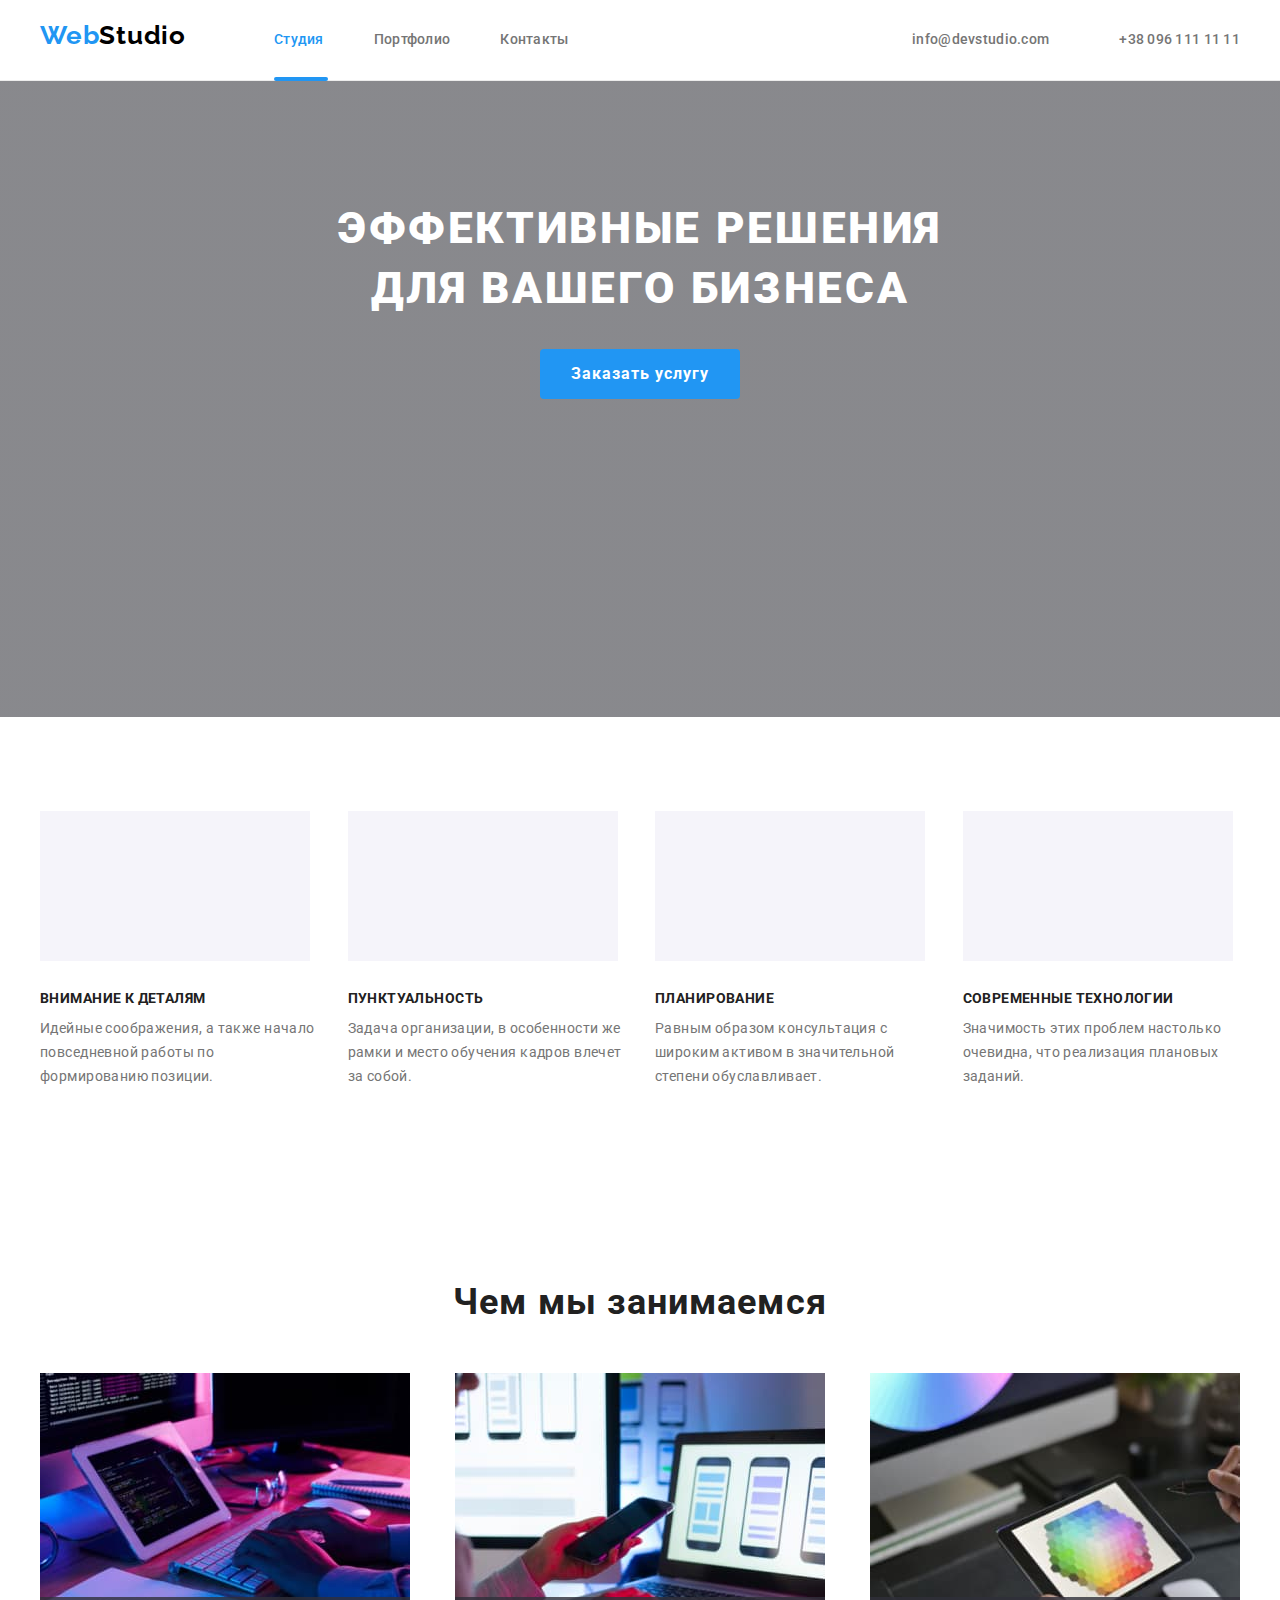
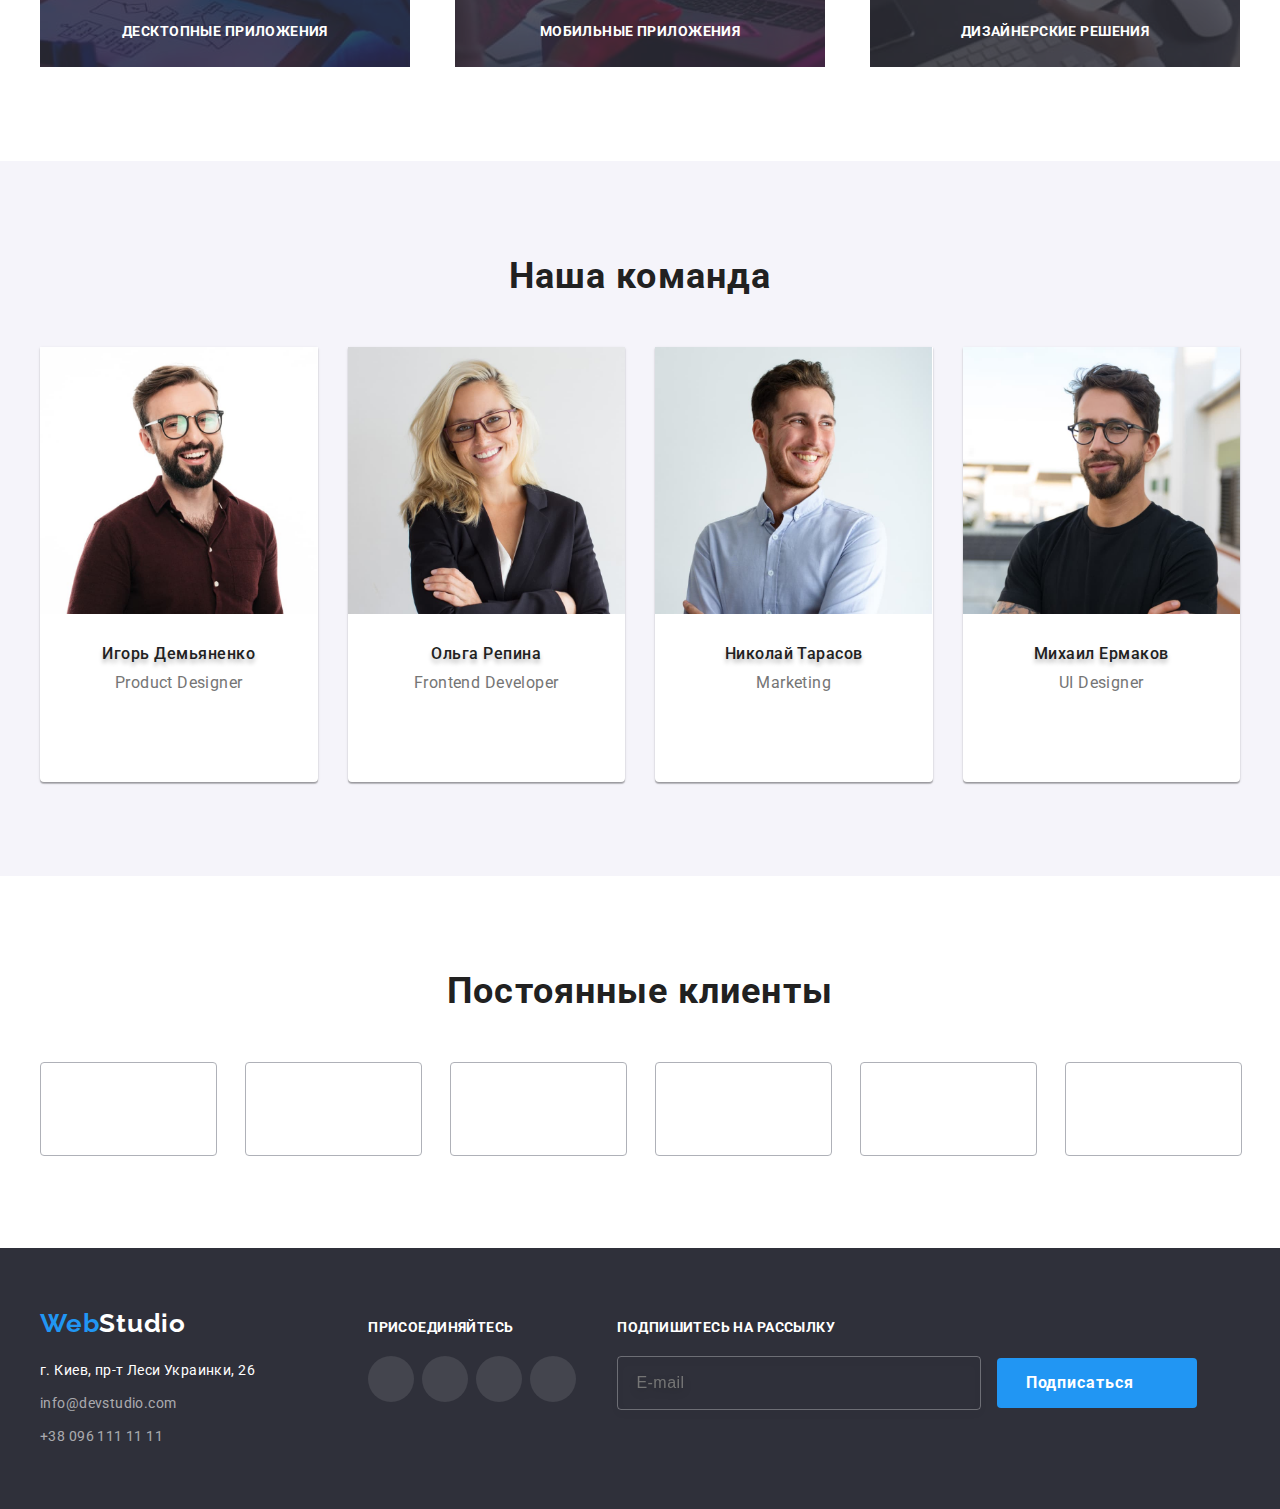
==== commit 3003ca76: "fix-clients" ====
--- a/index.html
+++ b/index.html
@@ -1,651 +1,865 @@
 <!DOCTYPE html>
 <html lang="ru">
-<head>
-    <meta charset="UTF-8">
-    <meta http-equiv="X-UA-Compatible" content="IE=edge">
-    <meta name="viewport" content="width=device-width, initial-scale=1.0">
+  <head>
+    <meta charset="UTF-8" />
+    <meta http-equiv="X-UA-Compatible" content="IE=edge" />
+    <meta name="viewport" content="width=device-width, initial-scale=1.0" />
     <title>Студия</title>
 
-    <link rel="preconnect" href="https://fonts.googleapis.com">
-  <link rel="preconnect" href="https://fonts.gstatic.com" crossorigin>
-    
-    <link href="https://fonts.googleapis.com/css2?family=Raleway:wght@700&family=Roboto:wght@400;500;700;900&display=swap"
-        rel="stylesheet">
-    
-    <link rel="stylesheet" href="https://cdnjs.cloudflare.com/ajax/libs/modern-normalize/1.1.0/modern-normalize.min.css"
-        integrity="sha512-wpPYUAdjBVSE4KJnH1VR1HeZfpl1ub8YT/NKx4PuQ5NmX2tKuGu6U/JRp5y+Y8XG2tV+wKQpNHVUX03MfMFn9Q=="
-        crossorigin="anonymous" referrerpolicy="no-referrer" />
-
-    <link rel="stylesheet" href="./css/main.min.css">
-</head>
-
-<body>
-
+    <link rel="preconnect" href="https://fonts.googleapis.com" />
+    <link rel="preconnect" href="https://fonts.gstatic.com" crossorigin />
+
+    <link
+      href="https://fonts.googleapis.com/css2?family=Raleway:wght@700&family=Roboto:wght@400;500;700;900&display=swap"
+      rel="stylesheet"
+    />
+
+    <link
+      rel="stylesheet"
+      href="https://cdnjs.cloudflare.com/ajax/libs/modern-normalize/1.1.0/modern-normalize.min.css"
+      integrity="sha512-wpPYUAdjBVSE4KJnH1VR1HeZfpl1ub8YT/NKx4PuQ5NmX2tKuGu6U/JRp5y+Y8XG2tV+wKQpNHVUX03MfMFn9Q=="
+      crossorigin="anonymous"
+      referrerpolicy="no-referrer"
+    />
+
+    <link rel="stylesheet" href="./css/main.min.css" />
+  </head>
+
+  <body>
     <!--=============header==============================-->
-    
-        <header class="header">
-            <div class="container header__container">
-               
-                   <a href="./index.html" class="logo header__logo">Web<span class="header__logo--black">Studio</span>
+
+    <header class="header">
+      <div class="container header__container">
+        <a href="./index.html" class="logo header__logo"
+          >Web<span class="header__logo--black">Studio</span>
+        </a>
+
+        <button
+          type="button"
+          class="mobile-menu__button"
+          aria-expanded="false"
+          aria-controls="menu-container"
+          data-menu-button
+        >
+          <svg
+            class="mobile-menu__svg"
+            width="40"
+            height="40"
+            aria-label="Переключатель мобильного меню"
+          >
+            <use
+              class="mobile-menu__icon-cross"
+              href="./images/icons.svg/symbol-defs2.svg#icon-close_40px"
+            ></use>
+            <use
+              class="mobile-menu__icon-menu"
+              href="./images/icons.svg/symbol-defs2.svg#icon-menu_40px"
+            ></use>
+          </svg>
+        </button>
+
+        <div class="menu" data-menu id="menu-container">
+          <!-- ..... ====навигация сайта ===========... -->
+          <nav class="site-nav">
+            <ul class="site-nav__list">
+              <li class="site-nav__item">
+                <a
+                  href="./index.html"
+                  class="site-nav__link site-nav__link--current"
+                  >Студия</a
+                >
+              </li>
+              <li class="site-nav__item">
+                <a href="./portfolio.html" class="site-nav__link">Портфолио</a>
+              </li>
+              <li class="site-nav__item">
+                <a href="" class="site-nav__link">Контакты</a>
+              </li>
+            </ul>
+          </nav>
+          <!-- ..... ====навигация сайта end======= ... -->
+
+          <div class="connect">
+            <!-- .....почта+телефон.==header=.......-->
+            <ul class="studio-contacts">
+              <li class="studio-contacts__item">
+                <a
+                  href="mailto:info@devstudio.com"
+                  class="studio-contacts__link"
+                >
+                  <svg class="mail studio-contacts__svg">
+                    <use
+                      xlink:href="./images/icons.svg/symbol-defs2.svg#envelope"
+                      class="envelope"
+                    ></use></svg
+                  >info@devstudio.com
                 </a>
-               
-                 <button type="button" 
-                    class="mobile-menu__button " 
-                    aria-expanded="false" 
-                    aria-controls="menu-container"
-                    data-menu-button>
-
-                <svg class="mobile-menu__svg" width="40" height="40" aria-label="Переключатель мобильного меню">
-                    <use class= "mobile-menu__icon-cross"  href="./images/icons.svg/symbol-defs2.svg#icon-close_40px"></use>
-                    <use class= "mobile-menu__icon-menu"  href="./images/icons.svg/symbol-defs2.svg#icon-menu_40px"></use>
-                    </svg>
-                </button> 
-                   
-                <div class="menu " data-menu id="menu-container">
-   <!-- ..... ====навигация сайта ===========... --> 
-                    <nav class="site-nav ">                  
-                         <ul class="site-nav__list">
-                            <li class="site-nav__item">
-                                <a href="./index.html" class="site-nav__link site-nav__link--current">Студия</a>
-                            </li>
-                            <li class="site-nav__item">
-                                <a href="./portfolio.html" class="site-nav__link">Портфолио</a>
-                            </li>
-                            <li class="site-nav__item">
-                                <a href="" class="site-nav__link">Контакты</a>
-                            </li>
-                         </ul>
-                    </nav>
- <!-- ..... ====навигация сайта--END======= ... -->
-
-                    <div class="connect">
-                            <!-- .....почта+телефон.==header=.......-->
-                    <ul class="studio-contacts">
-                        <li class="studio-contacts__item">
-                            
-                            <a href="mailto:info@devstudio.com" class="studio-contacts__link">
-                                <svg class="mail studio-contacts__svg">
-                                <use xlink:href="./images/icons.svg/symbol-defs2.svg#envelope" class="envelope"> </use>
-                            </svg>info@devstudio.com
-                            </a>
-                        </li>
-                        <li class="studio-contacts__item">
-                            <a href="tel:+380961111111" class="studio-contacts__link studio-contacts__link__big">
-                                <svg class="phone studio-contacts__svg">
-                                <use xlink:href="./images/icons.svg/symbol-defs2.svg#smartphone"> </use>
-                            </svg>+38 096 111 11 11
-                            </a>
-                        </li>
-                    </ul>
- <!-- .....почта+телефон.==header=END...=====.......-->
-                        <!-- ======social for mobile============ -->
-                    <ul class="mobile-menu__list">
-                        <li class="mobile-menu__item"><a href="#" class="mobile-menu__link">Instagram</a></li>
-                        <li class="mobile-menu__item"><a href="#" class="mobile-menu__link">Twitter</a></li>
-                        <li class="mobile-menu__item"><a href="#" class="mobile-menu__link">Facebook</a></li>
-                        <li class="mobile-menu__item"><a href="#" class="mobile-menu__link">LinkedIn</a></li>
-                    </ul>
-<!-- ======social for mobile ...END...============ -->
-
-                    </div>
-                </div>
-            </div>
-        </header>
-    
-    
-    
+              </li>
+              <li class="studio-contacts__item">
+                <a
+                  href="tel:+380961111111"
+                  class="studio-contacts__link studio-contacts__link__big"
+                >
+                  <svg class="phone studio-contacts__svg">
+                    <use
+                      xlink:href="./images/icons.svg/symbol-defs2.svg#smartphone"
+                    ></use></svg
+                  >+38 096 111 11 11
+                </a>
+              </li>
+            </ul>
+            <!-- .....почта+телефон.==header=END...=====.......-->
+            <!-- ======social for mobile============ -->
+            <ul class="mobile-menu__list">
+              <li class="mobile-menu__item">
+                <a href="#" class="mobile-menu__link">Instagram</a>
+              </li>
+              <li class="mobile-menu__item">
+                <a href="#" class="mobile-menu__link">Twitter</a>
+              </li>
+              <li class="mobile-menu__item">
+                <a href="#" class="mobile-menu__link">Facebook</a>
+              </li>
+              <li class="mobile-menu__item">
+                <a href="#" class="mobile-menu__link">LinkedIn</a>
+              </li>
+            </ul>
+            <!-- ======social for mobile ...end...============ -->
+          </div>
+        </div>
+      </div>
+    </header>
+
     <main>
-        <!--hero p1s1-->
-     
-        <section class="hero overlay">
-           
-            <div class="container">
-            
-                <h1 class="hero__title">Эффективные решения <br>для вашего бизнеса</h1>
-                <button type="button" class="btn btn--main" data-modal-open> Заказать услугу </button>
-            </div>
-           <div class="backdrop backdrop--is-hidden" data-modal>
-               <div class="modal">
-                   <button  class="btn-close" data-modal-close >
-                       <svg  class="btn-close__icon"  width="11" height="11" >
-                           <use href="./images/icons.svg/symbol-defs2.svg#close"></use>
-                       </svg>
-                   </button>
-
-                   <form class="form ">
-                       <b class="form__title">Оставьте свои данные, мы вам перезвоним</b>
-
-                       <div class="form__field">
-                         <label for="name" class="form__label">Имя</label>
-                         <input type="text" name="name" id="name" class="form__input" required placeholder=" "/>
-                            <span class="form__icon">
-                                <svg class="form__svg" width="18" height="18">
-                                    <use href="./images/icons.svg/symbol-defs2.svg#person-black" ></use>
-                                </svg>
-                            </span>
-                        </div>
-             <!--============== Форма телефон==========-->
-                    <div class="form__field">
-                        <label for="tel" class="form__label">Телефон</label>
-                        <input type="tel" name="tel" id="tel" class="form__input" required placeholder=" " />
-                        <span class="form__icon">
-                            <svg class="form__svg" width="18" height="18">
-                                <use href="./images/icons.svg/symbol-defs2.svg#phone-black"></use>
-                            </svg>
-                        </span>
-                  </div>
-            <!--============== Форма почта==========-->
-                    <div class="form__field">
-                       <label for="mail" class="form__label">Почта</label>
-                       <input type="email" name="mail" id="mail" class="form__input" required placeholder=" "/>
-                        <span class="form__icon">
-                            <svg class="form__svg" width="18" height="18">
-                                <use href="./images/icons.svg/symbol-defs2.svg#email-black"></use>
-                            </svg>
-                        </span>
-                    </div>
-
-                    <div class="form__comment">
-                        <label for="comments" class="form__label">Комментарий</label>
-                        <textarea name="comments" id="comments" class="form__textarea" placeholder="Введите текст"></textarea>
-                    </div>
-                         <!--============== Форма соглашение==========-->
-                    
-                        <label  class="form__contract">
-                            <input type="checkbox" name="agreement" required class="form__checkbox">
-                             <span class="form__check">
-                                 <svg class="form__icon-check" width="16" height="15">
-                                     <use href="./images/icons.svg/symbol-defs2.svg#icon-check"></use>
-                                </svg>
-                             </span>
-                                Соглашаюсь с рассылкой и принимаю <a class="form__link" href="./Условия договора.RTF">Условия договора</a>
-                        </label>
-                    
-                       <button type="submit" class="btn btn--main">Отправить</button>
-
-
-                   </form>
-
-               </div>
-           </div>
-        </section>
-    <!--================hero p1s1 =====END==========-->
-        
-     <!--==============Soft skills p1s2 'наші особливості'=======-->
-        <section class="section benefits">
-            
-            <div class="container">
-                <h2 class="section__title section__title--invisible">наши преимущества</h2>
-            
-                <ul class="benefits__list ">
-                    <li class="benefits__item">
-                        <div class="benefits__photo">
-                            <svg class="benefits__pic">
-                                <use xlink:href="./images/icons.svg/symbol-defs2.svg#antenna-1"> </use>
-                            </svg>  
-                        </div>
-                        <h3 class="benefits__title">Внимание к деталям</h3>
-                        <p class="benefits__text">Идейные соображения, а также начало повседневной работы по формированию позиции.</p>
-                    </li>
-                    <li class="benefits__item">
-                        <div class="benefits__photo">
-                            <svg class="benefits__pic">
-                                <use xlink:href="./images/icons.svg/symbol-defs2.svg#clock-1"> </use>
-                            </svg>  
-                        </div>
-                        <h3 class="benefits__title">Пунктуальность</h3>
-                        <p class="benefits__text">Задача организации, в особенности же рамки и место обучения кадров влечет за собой.</p>
-                    </li>
-                    <li class="benefits__item">
-                        <div class="benefits__photo">
-                            <svg class="benefits__pic">
-                                <use xlink:href="./images/icons.svg/symbol-defs2.svg#diagram-1"> </use>
-                            </svg>  
-                        </div>
-                        <h3 class="benefits__title">Планирование</h3>
-                        <p class="benefits__text">Равным образом консультация с широким активом в значительной степени обуславливает.</p>
-                    </li>
-                    <li class="benefits__item">
-                        <div class="benefits__photo">
-                            <svg class="benefits__pic">
-                                <use xlink:href="./images/icons.svg/symbol-defs2.svg#astronaut-1"> </use>
-                            </svg>  
-                        </div>
-                        <h3 class="benefits__title">Современные технологии</h3>
-                        <p class="benefits__text">Значимость этих проблем настолько очевидна, что реализация плановых заданий.</p>
-            
-                    </li>
+      <!--hero p1s1-->
+
+      <section class="hero overlay">
+        <div class="container">
+          <h1 class="hero__title">
+            Эффективные решения <br />для вашего бизнеса
+          </h1>
+          <button type="button" class="btn btn--main" data-modal-open>
+            Заказать услугу
+          </button>
+        </div>
+        <div class="backdrop backdrop--is-hidden" data-modal>
+          <div class="modal">
+            <button class="btn-close" data-modal-close>
+              <svg class="btn-close__icon" width="11" height="11">
+                <use href="./images/icons.svg/symbol-defs2.svg#close"></use>
+              </svg>
+            </button>
+
+            <form class="form">
+              <b class="form__title">Оставьте свои данные, мы вам перезвоним</b>
+
+              <div class="form__field">
+                <label for="name" class="form__label">Имя</label>
+                <input
+                  type="text"
+                  name="name"
+                  id="name"
+                  class="form__input"
+                  required
+                  placeholder=" "
+                />
+                <span class="form__icon">
+                  <svg class="form__svg" width="18" height="18">
+                    <use
+                      href="./images/icons.svg/symbol-defs2.svg#person-black"
+                    ></use>
+                  </svg>
+                </span>
+              </div>
+              <!--============== Форма телефон==========-->
+              <div class="form__field">
+                <label for="tel" class="form__label">Телефон</label>
+                <input
+                  type="tel"
+                  name="tel"
+                  id="tel"
+                  class="form__input"
+                  required
+                  placeholder=" "
+                />
+                <span class="form__icon">
+                  <svg class="form__svg" width="18" height="18">
+                    <use
+                      href="./images/icons.svg/symbol-defs2.svg#phone-black"
+                    ></use>
+                  </svg>
+                </span>
+              </div>
+              <!--============== Форма почта==========-->
+              <div class="form__field">
+                <label for="mail" class="form__label">Почта</label>
+                <input
+                  type="email"
+                  name="mail"
+                  id="mail"
+                  class="form__input"
+                  required
+                  placeholder=" "
+                />
+                <span class="form__icon">
+                  <svg class="form__svg" width="18" height="18">
+                    <use
+                      href="./images/icons.svg/symbol-defs2.svg#email-black"
+                    ></use>
+                  </svg>
+                </span>
+              </div>
+
+              <div class="form__comment">
+                <label for="comments" class="form__label">Комментарий</label>
+                <textarea
+                  name="comments"
+                  id="comments"
+                  class="form__textarea"
+                  placeholder="Введите текст"
+                ></textarea>
+              </div>
+              <!--============== Форма соглашение==========-->
+
+              <label class="form__contract">
+                <input
+                  type="checkbox"
+                  name="agreement"
+                  required
+                  class="form__checkbox"
+                />
+                <span class="form__check">
+                  <svg class="form__icon-check" width="16" height="15">
+                    <use
+                      href="./images/icons.svg/symbol-defs2.svg#icon-check"
+                    ></use>
+                  </svg>
+                </span>
+                Соглашаюсь с рассылкой и принимаю
+                <a class="form__link" href="#">Условия договора</a>
+              </label>
+
+              <button type="submit" class="btn btn--main">Отправить</button>
+            </form>
+          </div>
+        </div>
+      </section>
+      <!--================hero p1s1 =====end==========-->
+
+      <!--==============Soft skills p1s2 'наші особливості'=======-->
+      <section class="section benefits">
+        <div class="container">
+          <h2 class="section__title section__title--invisible">
+            наши преимущества
+          </h2>
+
+          <ul class="benefits__list">
+            <li class="benefits__item">
+              <div class="benefits__photo">
+                <svg class="benefits__pic">
+                  <use
+                    xlink:href="./images/icons.svg/symbol-defs2.svg#antenna-1"
+                  ></use>
+                </svg>
+              </div>
+              <h3 class="benefits__title">Внимание к деталям</h3>
+              <p class="benefits__text">
+                Идейные соображения, а также начало повседневной работы по
+                формированию позиции.
+              </p>
+            </li>
+            <li class="benefits__item">
+              <div class="benefits__photo">
+                <svg class="benefits__pic">
+                  <use
+                    xlink:href="./images/icons.svg/symbol-defs2.svg#clock-1"
+                  ></use>
+                </svg>
+              </div>
+              <h3 class="benefits__title">Пунктуальность</h3>
+              <p class="benefits__text">
+                Задача организации, в особенности же рамки и место обучения
+                кадров влечет за собой.
+              </p>
+            </li>
+            <li class="benefits__item">
+              <div class="benefits__photo">
+                <svg class="benefits__pic">
+                  <use
+                    xlink:href="./images/icons.svg/symbol-defs2.svg#diagram-1"
+                  ></use>
+                </svg>
+              </div>
+              <h3 class="benefits__title">Планирование</h3>
+              <p class="benefits__text">
+                Равным образом консультация с широким активом в значительной
+                степени обуславливает.
+              </p>
+            </li>
+            <li class="benefits__item">
+              <div class="benefits__photo">
+                <svg class="benefits__pic">
+                  <use
+                    xlink:href="./images/icons.svg/symbol-defs2.svg#astronaut-1"
+                  ></use>
+                </svg>
+              </div>
+              <h3 class="benefits__title">Современные технологии</h3>
+              <p class="benefits__text">
+                Значимость этих проблем настолько очевидна, что реализация
+                плановых заданий.
+              </p>
+            </li>
+          </ul>
+        </div>
+      </section>
+
+      <!--Чем мы занимаемся p1s3-->
+      <section class="section work">
+        <div class="container">
+          <h2 class="section__title">Чем мы занимаемся</h2>
+          <ul class="work__list">
+            <li class="work__item">
+              <!-- <img src="./images/1-skeleton-html.jpg" width="370" alt="photo of the base structure of the html">
+                         -->
+              <picture>
+                <source
+                  srcset="
+                    ./images/picture/desktop2x/work/1-skeleton-html.jpg    1x,
+                    ./images/picture/desktop2x/work/1-skeleton-html@2x.jpg 2x
+                  "
+                />
+
+                <img
+                  src="./images/picture/desktop1x/work/1-skeleton-html.jpg"
+                  class="team__img"
+                  alt="photo of the base structure of the html"
+                />
+              </picture>
+
+              <div class="work__label">
+                <h3 class="work__title">Десктопные приложения</h3>
+              </div>
+            </li>
+            <li class="work__item">
+              <!-- <img src="./images/2-laptop-phone.jpg" width="370" alt="photo of the devices such as lap top and phone">
+                        -->
+              <picture>
+                <source
+                  srcset="
+                    ./images/picture/desktop2x/work/2-laptop-phone.jpg    1x,
+                    ./images/picture/desktop2x/work/2-laptop-phone@2x.jpg 2x
+                  "
+                />
+
+                <img
+                  src="./images/picture/desktop1x/work/2-laptop-phone.jpg"
+                  class="team__img"
+                  alt="photo of the devices such as lap top and phone"
+                />
+              </picture>
+
+              <div class="work__label">
+                <h3 class="work__title">Мобильные приложения</h3>
+              </div>
+            </li>
+            <li class="work__item">
+              <!-- <img src="./images/3-tablet-rainbow-hex.jpg" width="370" alt="photo of the tablet pc with rainbow hexagon in it">
+                         -->
+              <picture>
+                <source
+                  srcset="
+                    ./images/picture/desktop2x/work/3-tablet-rainbow-hex.jpg    1x,
+                    ./images/picture/desktop2x/work/3-tablet-rainbow-hex@2x.jpg 2x
+                  "
+                />
+
+                <img
+                  src="./images/picture/desktop1x/work/3-tablet-rainbow-hex.jpg"
+                  class="team__img"
+                  alt="photo of the tablet pc with rainbow hexagon in it"
+                />
+              </picture>
+
+              <div class="work__label">
+                <h3 class="work__title">Дизайнерские решения</h3>
+              </div>
+            </li>
+          </ul>
+        </div>
+      </section>
+
+      <!--Наша команда p1s4-->
+      <section class="section team">
+        <div class="container">
+          <h2 class="section__title">Наша команда</h2>
+          <ul class="team__list">
+            <li class="team__item">
+              <picture>
+                <source
+                  media="(min-width: 1200px)"
+                  srcset="
+                    ./images/picture/desktop2x/team/Product-Designer-burgundy-shirt1.jpg    1x,
+                    ./images/picture/desktop2x/team/Product-Designer-burgundy-shirt1@2x.jpg 2x
+                  "
+                />
+
+                <source
+                  media="(min-width: 768px)"
+                  srcset="
+                    ./images/picture/tablet2x/team/Product-Designer-burgundy-shirt1.jpg    1x,
+                    ./images/picture/tablet2x/team/Product-Designer-burgundy-shirt1@2x.jpg 2x
+                  "
+                />
+                <source
+                  media="(min-width: 320px)"
+                  srcset="
+                    ./images/picture/mobile2х/team/Product-Designer-burgundy-shirt1.jpg    1x,
+                    ./images/picture/mobile2х/team/Product-Designer-burgundy-shirt1@2x.jpg 2x
+                  "
+                />
+                <img
+                  src="./images/picture/desktop1x/team/Product-Designer-burgundy-shirt1.jpg"
+                  class="team__img"
+                  alt="photo of the man in burgundy shirt"
+                />
+              </picture>
+
+              <div class="team__box">
+                <h3 class="team__name">Игорь Демьяненко</h3>
+                <p>Product Designer</p>
+                <ul class="social__list">
+                  <li class="social__item">
+                    <a href="#" class="social__link">
+                      <svg class="social__icon">
+                        <use
+                          xlink:href="./images/icons.svg/symbol-defs2.svg#instagram-2"
+                        ></use>
+                      </svg>
+                    </a>
+                  </li>
+                  <li class="social__item">
+                    <a href="#" class="social__link">
+                      <svg class="social__icon">
+                        <use
+                          xlink:href="./images/icons.svg/symbol-defs2.svg#twitter-1"
+                        ></use></svg
+                    ></a>
+                  </li>
+                  <li class="social__item">
+                    <a href="#" class="social__link">
+                      <svg class="social__icon">
+                        <use
+                          xlink:href="./images/icons.svg/symbol-defs2.svg#facebook-1"
+                        ></use>
+                      </svg>
+                    </a>
+                  </li>
+                  <li class="social__item">
+                    <a href="#" class="social__link">
+                      <svg class="social__icon">
+                        <use
+                          xlink:href="./images/icons.svg/symbol-defs2.svg#linkedin-1"
+                        ></use>
+                      </svg>
+                    </a>
+                  </li>
                 </ul>
-            </div>
-        </section>
-
-                         <!--Чем мы занимаемся p1s3-->
-        <section class="section work">
-
-            <div class="container">
-                <h2 class="section__title">Чем мы занимаемся</h2>
-                <ul class="work__list">
-                    <li class="work__item">
-                        <img src="./images/1-skeleton-html.jpg" width="370" alt="photo of the base structure of the html">
-                        <div class="work__label">
-                            <h3 class="work__title">Десктопные приложения</h3>
-                        </div>
-                    </li>
-                    <li class="work__item">
-                        <img src="./images/2-laptop-phone.jpg" width="370" alt="photo of the devices such as lap top and phone">
-                        <div class="work__label">
-                            <h3 class="work__title">Мобильные приложения</h3>
-                        </div>
-                    </li>
-                    <li class="work__item">
-                        <img src="./images/3-tablet-rainbow-hex.jpg" width="370" alt="photo of the tablet pc with rainbow hexagon in it">
-                        <div class="work__label">
-                            <h3 class="work__title">Дизайнерские решения</h3>
-                        </div>
-                    </li>
+              </div>
+            </li>
+            <li class="team__item">
+              <!-- <img src="./images/Frontend-Developer-woman-grey-jacket2.jpg" class="team__img" alt="photo of the woman in grey jacket">
+                       -->
+
+              <picture>
+                <source
+                  media="(min-width: 1200px)"
+                  srcset="
+                    ./images/picture/desktop2x/team/Frontend-Developer-woman-grey-jacket2.jpg    1x,
+                    ./images/picture/desktop2x/team/Frontend-Developer-woman-grey-jacket2@2x.jpg 2x
+                  "
+                />
+
+                <source
+                  media="(min-width: 768px)"
+                  srcset="
+                    ./images/picture/tablet2x/team/Frontend-Developer-woman-grey-jacket2.jpg.jpg 1x,
+                    ./images/picture/tablet2x/team/Frontend-Developer-woman-grey-jacket2@2x.jpg  2x
+                  "
+                />
+                <source
+                  media="(min-width: 320px)"
+                  srcset="
+                    ./images/picture/mobile2х/team/Frontend-Developer-woman-grey-jacket2.jpg    1x,
+                    ./images/picture/mobile2х/team/Frontend-Developer-woman-grey-jacket2@2x.jpg 2x
+                  "
+                />
+
+                <img
+                  src="./images/picture/desktop1x/team/Frontend-Developer-woman-grey-jacket2.jpg"
+                  class="team__img"
+                  alt="photo of the woman in grey jacket"
+                />
+              </picture>
+
+              <div class="team__box">
+                <h3 class="team__name">Ольга Репина</h3>
+                <p>Frontend Developer</p>
+                <ul class="social__list">
+                  <li class="social__item">
+                    <a href="#" class="social__link">
+                      <svg class="social__icon">
+                        <use
+                          xlink:href="./images/icons.svg/symbol-defs2.svg#instagram-2"
+                        ></use>
+                      </svg>
+                    </a>
+                  </li>
+                  <li class="social__item">
+                    <a href="#" class="social__link">
+                      <svg class="social__icon">
+                        <use
+                          xlink:href="./images/icons.svg/symbol-defs2.svg#twitter-1"
+                        ></use></svg
+                    ></a>
+                  </li>
+                  <li class="social__item">
+                    <a href="#" class="social__link">
+                      <svg class="social__icon">
+                        <use
+                          xlink:href="./images/icons.svg/symbol-defs2.svg#facebook-1"
+                        ></use>
+                      </svg>
+                    </a>
+                  </li>
+                  <li class="social__item">
+                    <a href="#" class="social__link">
+                      <svg class="social__icon">
+                        <use
+                          xlink:href="./images/icons.svg/symbol-defs2.svg#linkedin-1"
+                        ></use>
+                      </svg>
+                    </a>
+                  </li>
                 </ul>
-            </div>
-           
-        </section> 
-
-                        <!--Наша команда p1s4-->
-        <section class="section team">
-            <div class="container">
-                <h2 class="section__title">Наша команда</h2>
-                <ul class=" team__list">
-                    <li class="team__item">
-
-                        
- <picture >
-  <source
-    media="(min-width: 1200px)"
-    srcset="./images/picture/desktop2x/team/Product-Designer-burgundy-shirt1.jpg    1x,
-             ./images/picture/desktop2x/team/Product-Designer-burgundy-shirt1@2x.jpg 2x"  />
-
-  <source
-    media="(min-width: 768px)"
-    srcset="
-      ./images/picture/tablet2x/team/Product-Designer-burgundy-shirt1.jpg        1x,
-      ./images/picture/tablet2x/team/Product-Designer-burgundy-shirt1@2x.jpg    2x
-    " />
-  <source
-    media="(min-width: 320px)"
-    srcset="./images/picture/mobile2х/team/Product-Designer-burgundy-shirt1.jpg      1x,
-          ./images/picture/mobile2х/team/Product-Designer-burgundy-shirt1@2x.jpg    2x
-    "  />
-  <img src="./images/picture/desktop1x/team/Product-Designer-burgundy-shirt1.jpg"
-   class="team__img" 
-   alt="photo of the man in burgundy shirt">
-</picture>
-                   
-                        <div class="team__box">
-                        <h3 class="team__name">Игорь Демьяненко</h3>
-                        <p >Product Designer</p>
-                        <ul class="social__list">
-                            <li class="social__item">
-                                <a href="#" class="social__link">
-                                    <svg class="social__icon">
-                                    <use xlink:href="./images/icons.svg/symbol-defs2.svg#instagram-2"> </use>
-                                </svg> </a></li>
-                            <li class="social__item">
-                                <a href="#" class="social__link">
-                                    <svg class="social__icon">
-                                <use xlink:href="./images/icons.svg/symbol-defs2.svg#twitter-1"> </use>
-                            </svg></a></li>
-                            <li class="social__item">
-                                <a href="#" class="social__link">
-                                    <svg class="social__icon">
-                                    <use xlink:href="./images/icons.svg/symbol-defs2.svg#facebook-1"> </use>
-                                </svg>
-                            </a></li>
-                        <li class="social__item">
-                            <a href="#" class="social__link">
-                                <svg class="social__icon">
-                                    <use xlink:href="./images/icons.svg/symbol-defs2.svg#linkedin-1"> </use>
-                                </svg>
-                            </a></li>
-                        </ul>
-                    </div>
-                        
-                    </li>
-                    <li class="team__item">
-                        <!-- <img src="./images/Frontend-Developer-woman-grey-jacket2.jpg" class="team__img" alt="photo of the woman in grey jacket">
-                       -->
-                      
-<picture >
-  <source
-    media="(min-width: 1200px)"
-    srcset="./images/picture/desktop2x/team/Frontend-Developer-woman-grey-jacket2.jpg           1x,
-             ./images/picture/desktop2x/team/Frontend-Developer-woman-grey-jacket2@2x.jpg       2x"
-    />
-
-  <source
-    media="(min-width: 768px)"
-    srcset="
-      ./images/picture/tablet2x/team/Frontend-Developer-woman-grey-jacket2.jpg.jpg              1x,
-      ./images/picture/tablet2x/team/Frontend-Developer-woman-grey-jacket2@2x.jpg               2x" 
-    />
-  <source
-    media="(min-width: 320px)"
-    srcset="./images/picture/mobile2х/team/Frontend-Developer-woman-grey-jacket2.jpg            1x,
-          ./images/picture/mobile2х/team/Frontend-Developer-woman-grey-jacket2@2x.jpg           2x" 
-     />
-
-  <img src="./images/picture/desktop1x/team/Frontend-Developer-woman-grey-jacket2.jpg"
-   class="team__img" 
-   alt="photo of the woman in grey jacket">
-</picture>
-                      
-                      
-                        <div class="team__box">
-                        <h3 class="team__name">Ольга Репина</h3>
-                        <p>Frontend Developer</p>
-                        <ul class="social__list">
-                            <li class="social__item">
-                                <a href="#" class="social__link">
-                                    <svg class="social__icon">
-                                        <use xlink:href="./images/icons.svg/symbol-defs2.svg#instagram-2"> </use>
-                                    </svg> </a>
-                            </li>
-                            <li class="social__item">
-                                <a href="#" class="social__link">
-                                    <svg class="social__icon">
-                                        <use xlink:href="./images/icons.svg/symbol-defs2.svg#twitter-1"> </use>
-                                    </svg></a>
-                            </li>
-                            <li class="social__item">
-                                <a href="#" class="social__link">
-                                    <svg class="social__icon">
-                                        <use xlink:href="./images/icons.svg/symbol-defs2.svg#facebook-1"> </use>
-                                    </svg>
-                                </a>
-                            </li>
-                            <li class="social__item">
-                                <a href="#" class="social__link">
-                                    <svg class="social__icon">
-                                        <use xlink:href="./images/icons.svg/symbol-defs2.svg#linkedin-1"> </use>
-                                    </svg>
-                                </a>
-                            </li>
-                        </ul>
-                       </div>
-                       
-                    </li>
-                    <li class="team__item">
-                        <!-- <img src="./images/Marketing-white-shirt3.jpg" class="team__img" alt="photo of the man in white shirt"> -->
-                      
-     <picture >
-        <source
-            media="(min-width: 1200px)"
-            srcset="./images/picture/desktop2x/team/Marketing-white-shirt3.jpg          1x,
-                    ./images/picture/desktop2x/team/Marketing-white-shirt3@2x.jpg       2x"
-            />
-
-        <source
-            media="(min-width: 768px)"
-            srcset="
-            ./images/picture/tablet2x/team/Marketing-white-shirt3.jpg.jpg              1x,
-            ./images/picture/tablet2x/team/Marketing-white-shirt3@2x.jpg               2x" 
-            />
-        <source
-            media="(min-width: 320px)"
-            srcset="./images/picture/mobile2х/team/Marketing-white-shirt3.jpg          1x,
-                ./images/picture/mobile2х/team/Marketing-white-shirt3@2x.jpg           2x" 
-            />
-            
-        <img src="./images/picture/desktop1x/team/Marketing-white-shirt3.jpg"
-        class="team__img" 
-        alt="photo of the man in white shirt">
-</picture>  
-                      
-                      
-                      
-                      
-                        <div class="team__box">
-                        <h3 class="team__name">Николай Тарасов</h3>
-                        <p>Marketing</p>
-                        <ul class="social__list">
-                            <li class="social__item">
-                                <a href="#" class="social__link">
-                                    <svg class="social__icon">
-                                        <use xlink:href="./images/icons.svg/symbol-defs2.svg#instagram-2"> </use>
-                                    </svg> </a>
-                            </li>
-                            <li class="social__item">
-                                <a href="#" class="social__link">
-                                    <svg class="social__icon">
-                                        <use xlink:href="./images/icons.svg/symbol-defs2.svg#twitter-1"> </use>
-                                    </svg></a>
-                            </li>
-                            <li class="social__item">
-                                <a href="#" class="social__link">
-                                    <svg class="social__icon">
-                                        <use xlink:href="./images/icons.svg/symbol-defs2.svg#facebook-1"> </use>
-                                    </svg>
-                                </a>
-                            </li>
-                            <li class="social__item">
-                                <a href="#" class="social__link">
-                                    <svg class="social__icon">
-                                        <use xlink:href="./images/icons.svg/symbol-defs2.svg#linkedin-1"> </use>
-                                    </svg>
-                                </a>
-                            </li>
-                        </ul>
-                       </div>
-                        
-                    </li>
-                    <li class="team__item">
-                        <!-- <img src="./images/UI-Designer-man-black-tshirt4.jpg"
+              </div>
+            </li>
+            <li class="team__item">
+              <!-- <img src="./images/Marketing-white-shirt3.jpg" class="team__img" alt="photo of the man in white shirt"> -->
+
+              <picture>
+                <source
+                  media="(min-width: 1200px)"
+                  srcset="
+                    ./images/picture/desktop2x/team/Marketing-white-shirt3.jpg    1x,
+                    ./images/picture/desktop2x/team/Marketing-white-shirt3@2x.jpg 2x
+                  "
+                />
+
+                <source
+                  media="(min-width: 768px)"
+                  srcset="
+                    ./images/picture/tablet2x/team/Marketing-white-shirt3.jpg.jpg 1x,
+                    ./images/picture/tablet2x/team/Marketing-white-shirt3@2x.jpg  2x
+                  "
+                />
+                <source
+                  media="(min-width: 320px)"
+                  srcset="
+                    ./images/picture/mobile2х/team/Marketing-white-shirt3.jpg    1x,
+                    ./images/picture/mobile2х/team/Marketing-white-shirt3@2x.jpg 2x
+                  "
+                />
+
+                <img
+                  src="./images/picture/desktop1x/team/Marketing-white-shirt3.jpg"
+                  class="team__img"
+                  alt="photo of the man in white shirt"
+                />
+              </picture>
+
+              <div class="team__box">
+                <h3 class="team__name">Николай Тарасов</h3>
+                <p>Marketing</p>
+                <ul class="social__list">
+                  <li class="social__item">
+                    <a href="#" class="social__link">
+                      <svg class="social__icon">
+                        <use
+                          xlink:href="./images/icons.svg/symbol-defs2.svg#instagram-2"
+                        ></use>
+                      </svg>
+                    </a>
+                  </li>
+                  <li class="social__item">
+                    <a href="#" class="social__link">
+                      <svg class="social__icon">
+                        <use
+                          xlink:href="./images/icons.svg/symbol-defs2.svg#twitter-1"
+                        ></use></svg
+                    ></a>
+                  </li>
+                  <li class="social__item">
+                    <a href="#" class="social__link">
+                      <svg class="social__icon">
+                        <use
+                          xlink:href="./images/icons.svg/symbol-defs2.svg#facebook-1"
+                        ></use>
+                      </svg>
+                    </a>
+                  </li>
+                  <li class="social__item">
+                    <a href="#" class="social__link">
+                      <svg class="social__icon">
+                        <use
+                          xlink:href="./images/icons.svg/symbol-defs2.svg#linkedin-1"
+                        ></use>
+                      </svg>
+                    </a>
+                  </li>
+                </ul>
+              </div>
+            </li>
+            <li class="team__item">
+              <!-- <img src="./images/UI-Designer-man-black-tshirt4.jpg"
                          class="team__img" alt="photo of the man in black tshirt"> -->
-                      
-    <picture >
-        <source
-            media="(min-width: 1200px)"
-            srcset="./images/picture/desktop2x/team/UI-Designer-man-black-tshirt4.jpg          1x,
-                    ./images/picture/desktop2x/team/UI-Designer-man-black-tshirt4@2x.jpg       2x"
-            />
-
-        <source
-            media="(min-width: 768px)"
-            srcset="
-            ./images/picture/tablet2x/team/UI-Designer-man-black-tshirt4.jpg.jpg              1x,
-            ./images/picture/tablet2x/team/UI-Designer-man-black-tshirt4@2x.jpg               2x" 
-            />
-        <source
-            media="(min-width: 320px)"
-            srcset="./images/picture/mobile2х/team/UI-Designer-man-black-tshirt4.jpg          1x,
-                ./images/picture/mobile2х/team/UI-Designer-man-black-tshirt4@2x.jpg           2x" 
-            />
-            
-        <img src="./images/picture/desktop1x/team/UI-Designer-man-black-tshirt4.jpg"
-        class="team__img" 
-        alt="photo of the man in black tshirt">
-</picture>  
-                      
-                      
-                      
-                      
-                         <div class="team__box">
-                        <h3 class="team__name">Михаил Ермаков</h3>
-                        <p>UI Designer</p>
-                        <ul class="social__list">
-                            <li class="social__item">
-                                <a href="#" class="social__link">
-                                    <svg class="social__icon">
-                                        <use xlink:href="./images/icons.svg/symbol-defs2.svg#instagram-2"> </use>
-                                    </svg> </a>
-                            </li>
-                            <li class="social__item">
-                                <a href="#" class="social__link">
-                                    <svg class="social__icon">
-                                        <use xlink:href="./images/icons.svg/symbol-defs2.svg#twitter-1"> </use>
-                                    </svg></a>
-                            </li>
-                            <li class="social__item">
-                                <a href="#" class="social__link">
-                                    <svg class="social__icon">
-                                        <use xlink:href="./images/icons.svg/symbol-defs2.svg#facebook-1"> </use>
-                                    </svg>
-                                </a>
-                            </li>
-                            <li class="social__item">
-                                <a href="#" class="social__link">
-                                    <svg class="social__icon">
-                                        <use xlink:href="./images/icons.svg/symbol-defs2.svg#linkedin-1"> </use>
-                                    </svg>
-                                </a>
-                            </li>
-                        </ul>
-                       </div>
-                        
-                    </li>
+
+              <picture>
+                <source
+                  media="(min-width: 1200px)"
+                  srcset="
+                    ./images/picture/desktop2x/team/UI-Designer-man-black-tshirt4.jpg    1x,
+                    ./images/picture/desktop2x/team/UI-Designer-man-black-tshirt4@2x.jpg 2x
+                  "
+                />
+
+                <source
+                  media="(min-width: 768px)"
+                  srcset="
+                    ./images/picture/tablet2x/team/UI-Designer-man-black-tshirt4.jpg.jpg 1x,
+                    ./images/picture/tablet2x/team/UI-Designer-man-black-tshirt4@2x.jpg  2x
+                  "
+                />
+                <source
+                  media="(min-width: 320px)"
+                  srcset="
+                    ./images/picture/mobile2х/team/UI-Designer-man-black-tshirt4.jpg    1x,
+                    ./images/picture/mobile2х/team/UI-Designer-man-black-tshirt4@2x.jpg 2x
+                  "
+                />
+
+                <img
+                  src="./images/picture/desktop1x/team/UI-Designer-man-black-tshirt4.jpg"
+                  class="team__img"
+                  alt="photo of the man in black tshirt"
+                />
+              </picture>
+
+              <div class="team__box">
+                <h3 class="team__name">Михаил Ермаков</h3>
+                <p>UI Designer</p>
+                <ul class="social__list">
+                  <li class="social__item">
+                    <a href="#" class="social__link">
+                      <svg class="social__icon">
+                        <use
+                          xlink:href="./images/icons.svg/symbol-defs2.svg#instagram-2"
+                        ></use>
+                      </svg>
+                    </a>
+                  </li>
+                  <li class="social__item">
+                    <a href="#" class="social__link">
+                      <svg class="social__icon">
+                        <use
+                          xlink:href="./images/icons.svg/symbol-defs2.svg#twitter-1"
+                        ></use></svg
+                    ></a>
+                  </li>
+                  <li class="social__item">
+                    <a href="#" class="social__link">
+                      <svg class="social__icon">
+                        <use
+                          xlink:href="./images/icons.svg/symbol-defs2.svg#facebook-1"
+                        ></use>
+                      </svg>
+                    </a>
+                  </li>
+                  <li class="social__item">
+                    <a href="#" class="social__link">
+                      <svg class="social__icon">
+                        <use
+                          xlink:href="./images/icons.svg/symbol-defs2.svg#linkedin-1"
+                        ></use>
+                      </svg>
+                    </a>
+                  </li>
                 </ul>
-            </div>
-           
-        </section> 
-                        <!--Постоянные клиенты p1s5  -->
-        <section class="section clients">
-            <div class="container">
-                <h2 class="section__title">Постоянные клиенты</h2>
-                <ul class="clients__list">
-                    <li class="clients__item">
-                        <a href="#" class="client__link"> 
-                            <svg class="client__icon">
-                            <use xlink:href="./images/icons.svg/symbol-defs2.svg#group"> </use>
-                            </svg>
-                        </a>
-                    </li>
-                    <li class="clients__item">
-                        <a href="#" class="client__link">
-                            <svg class="client__icon">
-                                <use xlink:href="./images/icons.svg/symbol-defs2.svg#group-1"> </use>
-                            </svg>
-                        </a>
-                    </li>
-                    <li class="clients__item">
-                        <a href="#" class="client__link">
-                            <svg class="client__icon">
-                                <use xlink:href="./images/icons.svg/symbol-defs2.svg#group-2"> </use>
-                            </svg>
-                        </a>
-                    </li>
-                    <li class="clients__item">
-                        <a href="#" class="client__link">
-                            <svg class="client__icon">
-                                <use xlink:href="./images/icons.svg/symbol-defs2.svg#group-3"> </use>
-                            </svg>
-                        </a> 
-                    </li>
-                    <li class="clients__item">
-                        <a href="#" class="client__link">
-                            <svg class="client__icon">
-                                <use xlink:href="./images/icons.svg/symbol-defs2.svg#group-4"> </use>
-                            </svg>
-                            </a>
-                        </li>
-                    <li class="clients__item">
-                        <a href="#" class="client__link">
-                            <svg class="client__icon">
-                                <use xlink:href="./images/icons.svg/symbol-defs2.svg#group-5"> </use>
-                            </svg>
-                        </a>
-                    </li>
-                </ul>
-            </div>
-        </section>
+              </div>
+            </li>
+          </ul>
+        </div>
+      </section>
+      <!--Постоянные клиенты p1s5  -->
+      <section class="section clients">
+        <div class="container">
+          <h2 class="section__title">Постоянные клиенты</h2>
+          <ul class="clients__list">
+            <li class="clients__item">
+              <a href="#" class="client__link">
+                <svg class="client__icon">
+                  <use
+                    xlink:href="./images/icons.svg/symbol-defs2.svg#group"
+                  ></use>
+                </svg>
+              </a>
+            </li>
+            <li class="clients__item">
+              <a href="#" class="client__link">
+                <svg class="client__icon">
+                  <use
+                    xlink:href="./images/icons.svg/symbol-defs2.svg#group-1"
+                  ></use>
+                </svg>
+              </a>
+            </li>
+            <li class="clients__item">
+              <a href="#" class="client__link">
+                <svg class="client__icon">
+                  <use
+                    xlink:href="./images/icons.svg/symbol-defs2.svg#group-2"
+                  ></use>
+                </svg>
+              </a>
+            </li>
+            <li class="clients__item">
+              <a href="#" class="client__link">
+                <svg class="client__icon">
+                  <use
+                    xlink:href="./images/icons.svg/symbol-defs2.svg#group-3"
+                  ></use>
+                </svg>
+              </a>
+            </li>
+            <li class="clients__item">
+              <a href="#" class="client__link">
+                <svg class="client__icon">
+                  <use
+                    xlink:href="./images/icons.svg/symbol-defs2.svg#group-4"
+                  ></use>
+                </svg>
+              </a>
+            </li>
+            <li class="clients__item">
+              <a href="#" class="client__link">
+                <svg class="client__icon">
+                  <use
+                    xlink:href="./images/icons.svg/symbol-defs2.svg#group-5"
+                  ></use>
+                </svg>
+              </a>
+            </li>
+          </ul>
+        </div>
+      </section>
     </main>
 
     <!--footer-->
     <footer class="footer">
-        <div class="container footer__container">
-            <div class="footer__box">
-                <a href="./index.html" class="logo footer__logo">Web<span class="footer__logo--white">Studio</span></a> 
-                <!-- ........адрес компании... -->
-                <address class="adress footer__address" >     
-                    <ul class="adress__list">
-                        <li class="adress__item">
-                            <a href="#" class="adress__link--street">г. Киев, пр-т Леси Украинки, 26</a>
-                        </li>
-                        <li class="adress__item">
-                            <a href="mailto:info@devstudio.com" class="adress__link">info@devstudio.com</a>
-                        </li>
-                        <li class="adress__item">
-                            <a href="tel:+380961111111" class="adress__link">+38 096 111 11 11</a>
-                        </li>
-                    </ul>
-                </address>
-            </div>
-            <!--........ Присоединяйтесь........... -->
-           <div class="accede">
-                <h3 class="accede__title">Присоединяйтесь</h3>
-
-                <ul class="social__list accede__list">
-                    <li class="social__item accede__item">
-                        <a href="#" class="social__link accede__link">
-                            <svg class="social__icon accede__icon">
-                                <use xlink:href="./images/icons.svg/symbol-defs2.svg#instagram-2"> </use>
-                            </svg> </a>
-                    </li>
-                    <li class="social__item accede__item">
-                        <a href="#" class="social__link accede__link">
-                            <svg class="social__icon accede__icon">
-                                <use xlink:href="./images/icons.svg/symbol-defs2.svg#twitter-1"> </use>
-                            </svg></a>
-                    </li>
-                    <li class="social__item accede__item">
-                        <a href="#" class="social__link accede__link">
-                            <svg class="social__icon accede__icon">
-                                <use xlink:href="./images/icons.svg/symbol-defs2.svg#facebook-1"> </use>
-                            </svg>
-                        </a>
-                    </li>
-                    <li class="social__item accede__item">
-                        <a href="#" class="social__link accede__link">
-                            <svg class="social__icon accede__icon">
-                                <use xlink:href="./images/icons.svg/symbol-defs2.svg#linkedin-1"> </use>
-                            </svg>
-                        </a>
-                    </li>
-                </ul>
-            </div>
-            <!--........ Присоединяйтесь.End.......... -->
-
-            <!-- ..........Подписаться................ -->
-
-            <div class="subscribe">
-                <form class="subscribe__form">
-                    <label for="mail" class="subscribe__label">
-                        <h3 class="subscribe__title">Подпишитесь на рассылку</h3>
-                    </label>
-                    <input type="email" name="mail" id="mail" class="subscribe__input" placeholder="E-mail">
-                    <button type="submit"  class="btn btn--main subscribe__btn">Подписаться
-                        <span class="subscribe__icon"></span>
-                    </button>
-                </form>
-            </div>
-           <!-- ..........Подписаться.00.End.............. -->
-            
+      <div class="container footer__container">
+        <div class="footer__box">
+          <a href="./index.html" class="logo footer__logo"
+            >Web<span class="footer__logo--white">Studio</span></a
+          >
+          <!-- ........адрес компании... -->
+          <address class="adress footer__address">
+            <ul class="adress__list">
+              <li class="adress__item">
+                <a href="#" class="adress__link--street"
+                  >г. Киев, пр-т Леси Украинки, 26</a
+                >
+              </li>
+              <li class="adress__item">
+                <a href="mailto:info@devstudio.com" class="adress__link"
+                  >info@devstudio.com</a
+                >
+              </li>
+              <li class="adress__item">
+                <a href="tel:+380961111111" class="adress__link"
+                  >+38 096 111 11 11</a
+                >
+              </li>
+            </ul>
+          </address>
         </div>
-
+        <!--........ Присоединяйтесь........... -->
+        <div class="accede">
+          <h3 class="accede__title">Присоединяйтесь</h3>
+
+          <ul class="social__list accede__list">
+            <li class="social__item accede__item">
+              <a href="#" class="social__link accede__link">
+                <svg class="social__icon accede__icon">
+                  <use
+                    xlink:href="./images/icons.svg/symbol-defs2.svg#instagram-2"
+                  ></use>
+                </svg>
+              </a>
+            </li>
+            <li class="social__item accede__item">
+              <a href="#" class="social__link accede__link">
+                <svg class="social__icon accede__icon">
+                  <use
+                    xlink:href="./images/icons.svg/symbol-defs2.svg#twitter-1"
+                  ></use></svg
+              ></a>
+            </li>
+            <li class="social__item accede__item">
+              <a href="#" class="social__link accede__link">
+                <svg class="social__icon accede__icon">
+                  <use
+                    xlink:href="./images/icons.svg/symbol-defs2.svg#facebook-1"
+                  ></use>
+                </svg>
+              </a>
+            </li>
+            <li class="social__item accede__item">
+              <a href="#" class="social__link accede__link">
+                <svg class="social__icon accede__icon">
+                  <use
+                    xlink:href="./images/icons.svg/symbol-defs2.svg#linkedin-1"
+                  ></use>
+                </svg>
+              </a>
+            </li>
+          </ul>
+        </div>
+        <!--Присоединяйтесь end-->
+
+        <!--Подписаться-->
+
+        <!-- <div class="subscribe"> -->
+        <form class="subscribe__form">
+          <label for="omail" class="subscribe__label subscribe__title">
+            Подпишитесь на рассылку
+          </label>
+          <input
+            type="email"
+            name="mail"
+            id="omail"
+            class="subscribe__input"
+            placeholder="E-mail"
+          />
+          <button type="submit" class="btn btn--main subscribe__btn">
+            Подписаться
+            <span class="subscribe__icon"></span>
+          </button>
+        </form>
+        <!-- </div> -->
+        <!--Подписаться 00 end-->
+      </div>
     </footer>
-<!-- <script>
-    (() => {
-        document
-            .querySelector('.js-speaker-form')
-            .addEventListener('submit', e => {
-                e.preventDefault();
-
-                new FormData(e.currentTarget).forEach((value, name) =>
-                    console.log(`${name}: ${value}`),
-                );
-
-                e.currentTarget.reset();
-            });
-    })();
-</script> -->
     <script src="./js/menu.js"></script>
     <script src="./js/modal.js"></script>
-</body>
-</body>
-</html>+  </body>
+</html>
--- a/css/main.min.css
+++ b/css/main.min.css
@@ -1 +1 @@
-:root{--primary-text-color: #757575;--primary-title-color: #212121;--accent-color: #2196f3;--client-color: #afb1b8;--text-color-white: #ffffff;--primary-back: #ffffff;--secondary-back: #f5f4fa;--dark-back: #2f303a;--hero-back: #c4c4c4;--primary-font: "Roboto", sans-serif;--second-font: "Raleway", sans-serif;--mobile: 480px;--tablet: 768px;--desktop: 1200px}body{margin:0;background-color:var(--primary-back);color:var(--primary-text-color);font-family:var(--primary-font);letter-spacing:.03em;font-size:14px;line-height:1.71}ul,li,ol{list-style:none;margin:0;padding:0}h1,h2,h3,h4,h5,h6,p{margin:0}img{display:block;max-width:100%;height:auto}a{text-decoration:none}.container{padding-left:15px;padding-right:15px;margin-left:auto;margin-right:auto}@media screen and (min-width: 480px){.container{width:480px}}@media screen and (min-width: 768px){.container{width:768px;background-color:#ff8c00}}@media screen and (min-width: 1200px){.container{width:1200px;background-color:green}}.btn{display:inline-block;padding:4px 20px;color:var(--primary-title-color);line-height:1.14;letter-spacing:.03em;text-align:center;font-weight:500;font-size:16px;text-transform:none;font-family:Roboto,sans-serif;line-height:1.62;border-radius:4px;border-color:transparent;background-color:#f5f4fa}.btn--main{width:200px;height:50px;font-weight:700;background-color:var(--accent-color);color:#fff;line-height:1.88;letter-spacing:.06em;-webkit-transition-property:background-color,-webkit-box-shadow;transition-property:background-color,-webkit-box-shadow;-o-transition-property:background-color,box-shadow;transition-property:background-color,box-shadow;transition-property:background-color,box-shadow,-webkit-box-shadow;-webkit-transition-duration:250ms;-o-transition-duration:250ms;transition-duration:250ms;-webkit-transition-timing-function:cubic-bezier(0.4, 0, 0.2, 1);-o-transition-timing-function:cubic-bezier(0.4, 0, 0.2, 1);transition-timing-function:cubic-bezier(0.4, 0, 0.2, 1)}.btn--main:hover,.btn--main :focus{background-color:#188ce8;-webkit-box-shadow:0px 4px 4px rgba(0,0,0,.15);box-shadow:0px 4px 4px rgba(0,0,0,.15);cursor:pointer}.section{padding-top:60px;padding-bottom:60px;margin-left:auto;margin-right:auto;max-width:1600px}@media screen and (max-width: 1199px){.section{width:768px}}@media screen and (max-width: 767px){.section{width:480px}}@media screen and (min-width: 1200px){.section{padding-top:94px;padding-bottom:94px}}.section__title{margin-bottom:30px;margin-top:0;color:var(--primary-title-color);line-height:1.14;letter-spacing:.03em;text-align:center;font-weight:700;font-size:36px;text-transform:none;line-height:1.17}@media screen and (min-width: 1200px){.section__title{margin-bottom:50px}}.section__title--invisible{position:absolute;clip:rect(0 0 0 0);width:1px;height:1px;margin:-1px}.header{margin-left:auto;margin-right:auto;border-bottom:1px solid #ececec;max-width:1600px}@media screen and (max-width: 1199px){.header{width:var(--tablet)}}@media screen and (max-width: 767px){.header{width:var(--mobile)}}.header__container{position:relative;margin-left:auto;margin-right:auto}@media screen and (min-width: 480px){.header__container{width:var(--mobile)}}@media screen and (min-width: 768px){.header__container{width:var(--tablet);display:-webkit-box;display:-ms-flexbox;display:flex;-webkit-box-pack:justify;-ms-flex-pack:justify;justify-content:space-between;-webkit-box-align:baseline;-ms-flex-align:baseline;align-items:baseline}}@media screen and (min-width: 1200px){.header__container{width:1200px}}.header__logo{display:inline-block;margin:15px 0 16px}.header__logo--black{color:#000}@media screen and (min-width: 768px){.header__logo{margin-right:88px}}.logo{color:var(--accent-color);font-family:var(--second-font);font-weight:700;font-size:24px;line-height:1.17;letter-spacing:.03em}@media screen and (min-width: 1200px){.logo{font-size:26px}}.mobile-menu__button{position:absolute;top:10px;right:15px;z-index:1;display:-webkit-inline-box;display:-ms-inline-flexbox;display:inline-flex;-webkit-box-align:center;-ms-flex-align:center;align-items:center;-webkit-box-pack:center;-ms-flex-pack:center;justify-content:center;border:0px;background-color:transparent;padding:0px}@media screen and (min-width: 768px){.mobile-menu__button{display:none}}.mobile-menu__button .mobile-menu__icon-cross{display:none}.mobile-menu__button:hover .mobile-menu__icon-cross,.mobile-menu__button:focus .mobile-menu__icon-cross{fill:var(--accent-color)}.mobile-menu__button.is-open .mobile-menu__icon-cross{display:block;color:var(--primary-title-color)}.mobile-menu__button .mobile-menu__icon-menu{display:block;color:var(--primary-title-color)}.mobile-menu__button:hover .mobile-menu__icon-menu,.mobile-menu__button:focus .mobile-menu__icon-menu{fill:var(--accent-color)}.mobile-menu__button.is-open .mobile-menu__icon-menu{display:none}.menu{display:none;position:absolute;top:0;left:-1px;width:101vw;height:100vh;padding:48px 40px;background-color:rgba(255,255,255,.986)}.menu.is-open{display:block}@media screen and (min-width: 768px){.menu.is-open{display:-webkit-box;display:-ms-flexbox;display:flex}}@media screen and (max-height: 350px),(max-width: 379px){.menu{padding:32px 32px}}@media screen and (min-width: 768px){.menu{display:-webkit-box;display:-ms-flexbox;display:flex;position:static;padding:0;height:auto}}@media screen and (min-width: 768px){.site-nav__list{display:-webkit-box;display:-ms-flexbox;display:flex}}.site-nav__item{display:block}@media screen and (max-width: 767px){.site-nav__item:not(:last-child){padding-bottom:32px}}@media screen and (max-height: 350px),(max-width: 379px){.site-nav__item:not(:last-child){padding-bottom:20px}}@media screen and (min-width: 768px){.site-nav__item:not(:last-child){margin-right:50px}}@media screen and (min-width: 768px){.site-nav__item{display:-webkit-box;display:-ms-flexbox;display:flex;padding:0}}.site-nav__link{display:block;color:var(--primary-title-color);line-height:1.14;letter-spacing:.03em;text-align:center;font-weight:500;font-size:40px;text-transform:none;color:var(--primary-text-color);text-align:start;line-height:1.17;letter-spacing:.02em;-webkit-transition-property:color;-o-transition-property:color;transition-property:color;-webkit-transition-duration:250ms;-o-transition-duration:250ms;transition-duration:250ms;-webkit-transition-timing-function:cubic-bezier(0.4, 0, 0.2, 1);-o-transition-timing-function:cubic-bezier(0.4, 0, 0.2, 1);transition-timing-function:cubic-bezier(0.4, 0, 0.2, 1)}@media screen and (max-height: 350px),(max-width: 379px){.site-nav__link{font-size:28px}}@media screen and (min-width: 768px){.site-nav__link{padding-top:32px;padding-bottom:32px;position:relative;font-size:14px;line-height:1.14}}.site-nav__link:hover,.site-nav__link:focus{color:var(--accent-color)}.site-nav__link--current{color:var(--accent-color)}.site-nav__link--current::after{content:""}@media screen and (min-width: 768px){.site-nav__link--current::after{position:absolute;margin-bottom:-1px;bottom:0;left:0;width:100%;border-radius:2px;border:2px solid var(--accent-color);background-color:var(--accent-color)}}.connect{position:absolute;bottom:48px;left:40px}@media screen and (min-width: 768px){.connect{position:static;margin-left:auto;display:-webkit-box;display:-ms-flexbox;display:flex;-webkit-box-align:center;-ms-flex-align:center;align-items:center}}.mobile-menu__list{display:-webkit-box;display:-ms-flexbox;display:flex;-webkit-box-pack:justify;-ms-flex-pack:justify;justify-content:space-between}@media screen and (min-width: 768px){.mobile-menu__list{display:none}}.mobile-menu__item:not(:last-child){margin-right:10px}.mobile-menu__item:not(:last-child)::after{content:"";background-color:rgba(33,33,33,.2);margin-left:10px;border:1px solid rgba(33,33,33,.2)}@media screen and (max-height: 350px),(max-width: 379px){.mobile-menu__item:not(:last-child)::after{margin-left:5px}}@media screen and (max-height: 350px),(max-width: 379px){.mobile-menu__item:not(:last-child){margin-right:5px}}.mobile-menu__link{text-decoration:none;color:var(--primary-title-color);line-height:1.14;letter-spacing:.03em;text-align:center;font-weight:500;font-size:18px;text-transform:none;color:var(--primary-text-color);letter-spacing:.02em;line-height:1.22}@media screen and (max-height: 350px),(max-width: 379px){.mobile-menu__link{font-size:16px}}.mobile-menu__link:hover,.mobile-menu__link:focus{color:var(--accent-color)}.studio-contacts{display:-webkit-box;display:-ms-flexbox;display:flex}@media screen and (max-width: 767px){.studio-contacts{-webkit-box-orient:vertical;-webkit-box-direction:reverse;-ms-flex-direction:column-reverse;flex-direction:column-reverse;margin-bottom:64px}}@media screen and (min-width: 768px){.studio-contacts{margin-left:auto;-webkit-box-orient:vertical;-webkit-box-direction:normal;-ms-flex-direction:column;flex-direction:column}}@media screen and (min-width: 1200px){.studio-contacts{-webkit-box-orient:horizontal;-webkit-box-direction:normal;-ms-flex-direction:row;flex-direction:row}}@media screen and (max-height: 350px),(max-width: 379px){.studio-contacts{margin-bottom:30px}}@media screen and (min-width: 1200px){.studio-contacts__item:not(:last-child){margin-right:50px}}@media screen and (max-width: 767px){.studio-contacts__item:not(:first-child){margin-bottom:32px}}@media screen and (max-height: 350px),(max-width: 379px){.studio-contacts__item:not(:first-child){margin-bottom:20px}}@media screen and (min-width: 768px){.studio-contacts__item{display:-webkit-box;display:-ms-flexbox;display:flex;-webkit-box-align:center;-ms-flex-align:center;align-items:center}}.studio-contacts__link{color:var(--primary-text-color);font-weight:500;font-size:24px;line-height:1.17;letter-spacing:.02em;-webkit-transition-property:color;-o-transition-property:color;transition-property:color;-webkit-transition-duration:250ms;-o-transition-duration:250ms;transition-duration:250ms;-webkit-transition-timing-function:cubic-bezier(0.4, 0, 0.2, 1);-o-transition-timing-function:cubic-bezier(0.4, 0, 0.2, 1);transition-timing-function:cubic-bezier(0.4, 0, 0.2, 1)}@media screen and (max-height: 350px),(max-width: 379px){.studio-contacts__link{font-size:16px}}@media screen and (min-width: 768px){.studio-contacts__link{display:-webkit-inline-box;display:-ms-inline-flexbox;display:inline-flex;-webkit-box-align:center;-ms-flex-align:center;align-items:center;padding:5px 0;font-size:12px}}@media screen and (min-width: 1200px){.studio-contacts__link{font-size:14px;line-height:1.14;padding:32px 0}}.studio-contacts__link:hover,.studio-contacts__link:focus{color:var(--accent-color);fill:var(--accent-color)}@media screen and (max-width: 767px){.studio-contacts__link__big{font-size:34px;margin-bottom:32px}}@media screen and (max-height: 350px),(max-width: 379px){.studio-contacts__link__big{font-size:24px;margin-bottom:20px}}@media screen and (max-width: 767px){.studio-contacts__svg{display:none}}@media screen and (min-width: 768px){.studio-contacts__svg{margin-right:10px;-webkit-box-align:center;-ms-flex-align:center;align-items:center;fill:currentColor;-webkit-transition-property:fill;-o-transition-property:fill;transition-property:fill;-webkit-transition-duration:250ms;-o-transition-duration:250ms;transition-duration:250ms;-webkit-transition-timing-function:cubic-bezier(0.4, 0, 0.2, 1);-o-transition-timing-function:cubic-bezier(0.4, 0, 0.2, 1);transition-timing-function:cubic-bezier(0.4, 0, 0.2, 1)}.studio-contacts__link:hover .studio-contacts__svg,.studio-contacts__link:focus .studio-contacts__svg{color:var(--accent-color);fill:var(--accent-color)}}.phone{width:10px;height:16px}@media screen and (max-width: 767px){.phone{width:10px;height:14px;margin-right:8px}}.mail{width:16px;height:12px}@media screen and (max-width: 767px){.mail{width:14px;height:10px;margin-right:8px}}.hero{padding-top:118px;padding-bottom:118px;max-width:1600px;background-color:var(--hero-back)}@media screen and (max-width: 1199px){.hero{width:768px}}@media screen and (max-width: 767px){.hero{width:480px}}.overlay{margin-left:auto;margin-right:auto;text-align:center;height:400px;background-image:-webkit-gradient(linear, left top, right top, from(rgba(47, 48, 58, 0.4)), to(rgba(47, 48, 58, 0.4))),url(../images/hero-back.jpg);background-image:-o-linear-gradient(left, rgba(47, 48, 58, 0.4), rgba(47, 48, 58, 0.4)),url(../images/hero-back.jpg);background-image:linear-gradient(to right, rgba(47, 48, 58, 0.4), rgba(47, 48, 58, 0.4)),url(../images/hero-back.jpg);background-position:center;background-size:cover;background-repeat:no-repeat}.hero__title{margin-top:0;margin-bottom:30px;margin-left:auto;margin-right:auto;color:var(--primary-title-color);line-height:1.14;letter-spacing:.03em;text-align:center;font-weight:900;font-size:26px;text-transform:uppercase;line-height:1.62;letter-spacing:.06em;color:var(--text-color-white)}@media screen and (min-width: 1200px){.hero__title{font-size:44px;line-height:1.36}}.backdrop{position:fixed;top:0;left:0;bottom:0;right:0;z-index:2;overflow-y:scroll;background-color:rgba(0,0,0,.2);opacity:1;visibility:visible;-webkit-transition:visibility 400ms cubic-bezier(0.4, 0, 0.2, 1),opacity 400ms cubic-bezier(0.4, 0, 0.2, 1);-o-transition:visibility 400ms cubic-bezier(0.4, 0, 0.2, 1),opacity 400ms cubic-bezier(0.4, 0, 0.2, 1);transition:visibility 400ms cubic-bezier(0.4, 0, 0.2, 1),opacity 400ms cubic-bezier(0.4, 0, 0.2, 1)}.backdrop--is-hidden{visibility:hidden;pointer-events:none;opacity:0}@media screen and (max-width: 767px){.backdrop{padding:94px 15px}}body.modal--open{overflow:hidden}.modal{z-index:3;padding:40px;background-color:#fff;border-radius:4px;-webkit-box-shadow:0px 1px 3px rgba(0,0,0,.12),0px 1px 1px rgba(0,0,0,.14),0px 2px 1px rgba(0,0,0,.2);box-shadow:0px 1px 3px rgba(0,0,0,.12),0px 1px 1px rgba(0,0,0,.14),0px 2px 1px rgba(0,0,0,.2);-webkit-transition:opacity 400ms cubic-bezier(0.4, 0, 0.2, 1),visibility 400ms cubic-bezier(0.4, 0, 0.2, 1),-webkit-transform 400ms cubic-bezier(0.4, 0, 0.2, 1);transition:opacity 400ms cubic-bezier(0.4, 0, 0.2, 1),visibility 400ms cubic-bezier(0.4, 0, 0.2, 1),-webkit-transform 400ms cubic-bezier(0.4, 0, 0.2, 1);-o-transition:transform 400ms cubic-bezier(0.4, 0, 0.2, 1),opacity 400ms cubic-bezier(0.4, 0, 0.2, 1),visibility 400ms cubic-bezier(0.4, 0, 0.2, 1);transition:transform 400ms cubic-bezier(0.4, 0, 0.2, 1),opacity 400ms cubic-bezier(0.4, 0, 0.2, 1),visibility 400ms cubic-bezier(0.4, 0, 0.2, 1);transition:transform 400ms cubic-bezier(0.4, 0, 0.2, 1),opacity 400ms cubic-bezier(0.4, 0, 0.2, 1),visibility 400ms cubic-bezier(0.4, 0, 0.2, 1),-webkit-transform 400ms cubic-bezier(0.4, 0, 0.2, 1)}.backdrop--is-hidden .modal{visibility:hidden;-webkit-transform:translate(-50%, -200%);-ms-transform:translate(-50%, -200%);transform:translate(-50%, -200%);-webkit-transition:visibility 400ms cubic-bezier(0.4, 0, 0.2, 1),opacity 400ms cubic-bezier(0.4, 0, 0.2, 1),-webkit-transform 400ms cubic-bezier(0.4, 0, 0.2, 1);transition:visibility 400ms cubic-bezier(0.4, 0, 0.2, 1),opacity 400ms cubic-bezier(0.4, 0, 0.2, 1),-webkit-transform 400ms cubic-bezier(0.4, 0, 0.2, 1);-o-transition:transform 400ms cubic-bezier(0.4, 0, 0.2, 1),visibility 400ms cubic-bezier(0.4, 0, 0.2, 1),opacity 400ms cubic-bezier(0.4, 0, 0.2, 1);transition:transform 400ms cubic-bezier(0.4, 0, 0.2, 1),visibility 400ms cubic-bezier(0.4, 0, 0.2, 1),opacity 400ms cubic-bezier(0.4, 0, 0.2, 1);transition:transform 400ms cubic-bezier(0.4, 0, 0.2, 1),visibility 400ms cubic-bezier(0.4, 0, 0.2, 1),opacity 400ms cubic-bezier(0.4, 0, 0.2, 1),-webkit-transform 400ms cubic-bezier(0.4, 0, 0.2, 1)}@media screen and (min-width: 768px){.modal{position:absolute;top:50%;left:50%;-webkit-transform:translate(-50%, -50%);-ms-transform:translate(-50%, -50%);transform:translate(-50%, -50%);width:528px;height:581px}}.btn-close{position:absolute;top:8px;right:8px;display:-webkit-box;display:-ms-flexbox;display:flex;-webkit-box-align:center;-ms-flex-align:center;align-items:center;-webkit-box-pack:center;-ms-flex-pack:center;justify-content:center;width:30px;height:30px;padding:0 0;background-color:#fff;border:1px solid rgba(0,0,0,.1);border-radius:50%;cursor:pointer;-webkit-transition-property:border-color;-o-transition-property:border-color;transition-property:border-color;-webkit-transition-duration:250ms;-o-transition-duration:250ms;transition-duration:250ms;-webkit-transition-timing-function:cubic-bezier(0.4, 0, 0.2, 1);-o-transition-timing-function:cubic-bezier(0.4, 0, 0.2, 1);transition-timing-function:cubic-bezier(0.4, 0, 0.2, 1)}.btn-close:hover,.btn-close:focus{border:1px solid var(--accent-color)}@media screen and (max-width: 767px){.btn-close{top:102px;right:23px}}.btn-close__icon{-webkit-transition-property:fill;-o-transition-property:fill;transition-property:fill;-webkit-transition-duration:250ms;-o-transition-duration:250ms;transition-duration:250ms;-webkit-transition-timing-function:cubic-bezier(0.4, 0, 0.2, 1);-o-transition-timing-function:cubic-bezier(0.4, 0, 0.2, 1);transition-timing-function:cubic-bezier(0.4, 0, 0.2, 1)}.btn-close:hover .btn-close__icon,.btn-close:focus .btn-close__icon{fill:var(--accent-color);stroke:var(--accent-color);stroke-width:10%}.form{margin-left:auto;margin-right:auto}.form__title{display:inline-block;margin-bottom:12px;color:var(--primary-title-color);line-height:1.14;letter-spacing:.03em;text-align:center;font-weight:700;font-size:20px;text-transform:none;line-height:1.5}@media screen and (min-width: 1200px){.form__title{line-height:1.15}}.form__field{position:relative;display:-webkit-box;display:-ms-flexbox;display:flex;-webkit-box-orient:vertical;-webkit-box-direction:normal;-ms-flex-direction:column;flex-direction:column;text-align:start;line-height:1.17;letter-spacing:.01em}.form__field:not(:last-child){margin-bottom:10px}.form__label{margin-bottom:4px;font-size:12px}.form__input{margin:0;padding:0 0 0 42px;width:100%;height:40px;font-size:14px;border:1px solid rgba(33,33,33,.2);border-radius:4px}.form__input:-moz-placeholder-shown{border-color:rgba(33,33,33,.2)}.form__input:-ms-input-placeholder{border-color:rgba(33,33,33,.2)}.form__input:placeholder-shown{border-color:rgba(33,33,33,.2)}.form__input:not(:-moz-placeholder-shown){outline:1px solid var(--accent-color)}.form__input:not(:-ms-input-placeholder){outline:1px solid var(--accent-color)}.form__input:not(:placeholder-shown),.form__input:focus,.form__input:hover{outline:1px solid var(--accent-color)}.form__icon{position:absolute;bottom:11px;left:12px;width:18px;height:18px}.form__svg{fill:#212121}.form__input:not(:-moz-placeholder-shown)+.form__icon>.form__svg{fill:var(--accent-color)}.form__input:not(:-ms-input-placeholder)+.form__icon>.form__svg{fill:var(--accent-color)}.form__input:not(:placeholder-shown)+.form__icon>.form__svg,.form__input:focus+.form__icon>.form__svg{fill:var(--accent-color)}.form__comment{text-align:start;margin-bottom:20px}.form__textarea{display:block;resize:none;width:100%;height:120px;padding:12px 16px;border-radius:4px;border:1px solid rgba(33,33,33,.2)}.form__textarea::-webkit-input-placeholder{color:rgba(117,117,117,.5)}.form__textarea::-moz-placeholder{color:rgba(117,117,117,.5)}.form__textarea:-ms-input-placeholder{color:rgba(117,117,117,.5)}.form__textarea::-ms-input-placeholder{color:rgba(117,117,117,.5)}.form__textarea::placeholder{color:rgba(117,117,117,.5)}.form__textarea:not(:-moz-placeholder-shown){outline:1px solid var(--accent-color)}.form__textarea:not(:-ms-input-placeholder){outline:1px solid var(--accent-color)}.form__textarea:not(:placeholder-shown),.form__textarea:focus,.form__textarea:hover{outline:1px solid var(--accent-color)}.form__check{width:425px}.form__contract{display:-webkit-box;display:-ms-flexbox;display:flex;-webkit-box-pack:center;-ms-flex-pack:center;justify-content:center;margin-bottom:30px;color:var(--primary-title-color);line-height:1.14;letter-spacing:.03em;text-align:center;font-weight:400;font-size:12px;text-transform:none;line-height:1.17;color:currentColor}.form__contract:hover{cursor:pointer}@media screen and (min-width: 1200px){.form__contract{color:var(--primary-title-color);line-height:1.14;letter-spacing:.03em;text-align:center;font-weight:400;font-size:14px;text-transform:none;line-height:1.71}}.form__checkbox{position:absolute;clip:rect(0 0 0 0);width:1px;height:1px;margin:-1px;padding:0;border:0;overflow:hidden}.form__check{display:-webkit-box;display:-ms-flexbox;display:flex;-webkit-box-align:center;-ms-flex-align:center;align-items:center;-ms-flex-item-align:center;align-self:center;margin-right:8px;width:16px;height:15px;border:2px solid #212121;border-radius:2px}.form__checkbox:hover+.form__check,.form__checkbox:focus-visible+.form__check{outline:1px solid var(--accent-color);border-color:var(--accent-color);cursor:pointer}.form__checkbox:checked+.form__check{background-color:var(--accent-color);border-color:var(--accent-color);background-size:contain;background-origin:border-box}.form__icon-check{fill:#fff;stroke:#fff;stroke-width:10%;opacity:0}.form__checkbox:checked~.form__check>.form__icon-check{opacity:1}.form__link{-webkit-text-decoration-line:underline;text-decoration-line:underline;-webkit-text-decoration-skip-ink:none;text-decoration-skip-ink:none;color:var(--accent-color);margin-left:5px}.benefits__list{display:-webkit-box;display:-ms-flexbox;display:flex;-ms-flex-wrap:wrap;flex-wrap:wrap;margin:-15px}@media screen and (min-width: 768px){.benefits__item{display:inline-block;-webkit-box-align:center;-ms-flex-align:center;align-items:center;-ms-flex-preferred-size:calc((100% - 2 * 30px) / 2);flex-basis:calc((100% - 2 * 30px) / 2);margin:15px}}@media screen and (min-width: 1200px){.benefits__item{-ms-flex-preferred-size:calc((100% - 4 * 30px) / 4);flex-basis:calc((100% - 4 * 30px) / 4)}}@media screen and (max-width: 767px){.benefits__item:not(:last-child){margin-bottom:30px}}.benefits__photo{display:-webkit-box;display:-ms-flexbox;display:flex;-webkit-box-align:center;-ms-flex-align:center;align-items:center;-webkit-box-pack:center;-ms-flex-pack:center;justify-content:center;background-color:var(--secondary-back);margin-bottom:30px}@media screen and (min-width: 1200px){.benefits__photo{width:270px}}.benefits__text{padding-bottom:4px}.benefits__pic{-webkit-box-flex:1;-ms-flex-positive:1;flex-grow:1}.benefits__title{margin-top:0;margin-bottom:10px;color:var(--primary-title-color);line-height:1.14;letter-spacing:.03em;text-align:center;font-weight:700;font-size:14px;text-transform:uppercase}@media screen and (min-width: 768px){.benefits__title{text-align:start}}@media screen and (max-width: 1200px){.work{display:none}}.work__list{display:-webkit-box;display:-ms-flexbox;display:flex;-webkit-box-pack:justify;-ms-flex-pack:justify;justify-content:space-between}.work__item{position:relative}.work__label{position:absolute;display:-webkit-box;display:-ms-flexbox;display:flex;-webkit-box-pack:center;-ms-flex-pack:center;justify-content:center;-webkit-box-align:center;-ms-flex-align:center;align-items:center;left:0%;bottom:0%;width:100%;height:70px;background-color:rgba(47,48,58,.8)}.work__title{color:var(--primary-title-color);line-height:1.14;letter-spacing:.03em;text-align:center;font-weight:700;font-size:14px;text-transform:uppercase;color:var(--text-color-white);text-align:center}.social__list{display:-webkit-box;display:-ms-flexbox;display:flex;-webkit-box-pack:center;-ms-flex-pack:center;justify-content:center;margin-top:16px}.social__item{width:44px;height:44px}.social__item:not(:last-child){margin-right:10px}.social__link{display:-webkit-box;display:-ms-flexbox;display:flex;-webkit-box-pack:center;-ms-flex-pack:center;justify-content:center;-webkit-box-align:center;-ms-flex-align:center;align-items:center;width:100%;height:100%;border:1px solid transparent;border-radius:50%;-webkit-transition-property:background-color;-o-transition-property:background-color;transition-property:background-color;-webkit-transition-duration:250ms;-o-transition-duration:250ms;transition-duration:250ms;-webkit-transition-timing-function:cubic-bezier(0.4, 0, 0.2, 1);-o-transition-timing-function:cubic-bezier(0.4, 0, 0.2, 1);transition-timing-function:cubic-bezier(0.4, 0, 0.2, 1)}.social__link:hover,.social__link:focus{background-color:var(--accent-color)}.social__icon{width:20px;height:20px;fill:#afb1b8;-webkit-transition:fill 250ms cubic-bezier(0.4, 0, 0.2, 1);-o-transition:fill 250ms cubic-bezier(0.4, 0, 0.2, 1);transition:fill 250ms cubic-bezier(0.4, 0, 0.2, 1)}.social__link:hover .social__icon,.social__link:focus .social__icon{fill:var(--primary-back)}.team{background-color:var(--secondary-back);font-size:16px;line-height:1.19}.team__list{background-color:violet;margin:-15px}@media screen and (min-width: 768px){.team__list{display:-webkit-box;display:-ms-flexbox;display:flex;-ms-flex-wrap:wrap;flex-wrap:wrap}}.team__item{text-align:center;background-color:var(--primary-back);-webkit-box-shadow:0px 1px 3px rgba(0,0,0,.12),0px 1px 1px rgba(0,0,0,.14),0px 2px 1px rgba(0,0,0,.2);box-shadow:0px 1px 3px rgba(0,0,0,.12),0px 1px 1px rgba(0,0,0,.14),0px 2px 1px rgba(0,0,0,.2);border-radius:0px 0px 4px 4px;margin:15px}@media screen and (min-width: 768px){.team__item{-ms-flex-preferred-size:calc((100% - 2 * 30px) / 2);flex-basis:calc((100% - 2 * 30px) / 2)}}@media screen and (min-width: 1200px){.team__item{-ms-flex-preferred-size:calc((100% - 4 * 30px) / 4);flex-basis:calc((100% - 4 * 30px) / 4)}}@media screen and (max-width: 767px){.team__img{-ms-flex-preferred-size:450px;flex-basis:450px}}.team__box{padding-top:30px;padding-bottom:24px}@media screen and (min-width: 768px){.team__box{padding-bottom:30px}}.team__name{margin-bottom:10px;color:var(--primary-title-color);line-height:1.14;letter-spacing:.03em;text-align:center;font-weight:500;font-size:16px;text-transform:none;line-height:1.19;text-shadow:0px 4px 4px rgba(0,0,0,.25)}.clients__list{display:-webkit-box;display:-ms-flexbox;display:flex;-ms-flex-wrap:wrap;flex-wrap:wrap;margin:-15px}.clients__item{-webkit-box-flex:1;-ms-flex-positive:1;flex-grow:1;-ms-flex-preferred-size:calc((100% - 2 * 30px) / 2);flex-basis:calc((100% - 2 * 30px) / 2);margin:15px}@media screen and (min-width: 768px){.clients__item{-ms-flex-preferred-size:calc((100% - 3 * 30px) / 3);flex-basis:calc((100% - 3 * 30px) / 3)}}@media screen and (min-width: 1200px){.clients__item{-ms-flex-preferred-size:calc((100% - 6 * 30px) / 6);flex-basis:calc((100% - 6 * 30px) / 6)}}.client__link{display:-webkit-box;display:-ms-flexbox;display:flex;-webkit-box-pack:center;-ms-flex-pack:center;justify-content:center;-webkit-box-align:center;-ms-flex-align:center;align-items:center;border:1px solid #afb1b8;border-radius:4px;width:100%;height:100%;-webkit-transition-property:border-color;-o-transition-property:border-color;transition-property:border-color;-webkit-transition-duration:250ms;-o-transition-duration:250ms;transition-duration:250ms;-webkit-transition-timing-function:cubic-bezier(0.4, 0, 0.2, 1);-o-transition-timing-function:cubic-bezier(0.4, 0, 0.2, 1);transition-timing-function:cubic-bezier(0.4, 0, 0.2, 1)}.client__link:hover,.client__link:focus{border-color:var(--accent-color)}.client__icon{-webkit-box-flex:1;-ms-flex-positive:1;flex-grow:1;fill:var(--client-color);-webkit-transition-property:fill;-o-transition-property:fill;transition-property:fill;-webkit-transition-duration:250ms;-o-transition-duration:250ms;transition-duration:250ms;-webkit-transition-timing-function:cubic-bezier(0.4, 0, 0.2, 1);-o-transition-timing-function:cubic-bezier(0.4, 0, 0.2, 1);transition-timing-function:cubic-bezier(0.4, 0, 0.2, 1)}.client__link:hover .client__icon,.client__link:focus .client__icon{fill:var(--accent-color)}.footer{margin-left:auto;margin-right:auto;max-width:1600px;background-color:var(--dark-back);padding:60px 0}@media screen and (max-width: 1199px){.footer{width:var(--tablet)}}@media screen and (max-width: 767px){.footer{width:var(--mobile)}}.footer__container{text-align:center;margin-left:auto;margin-right:auto}@media screen and (min-width: 768px){.footer__container{display:-webkit-box;display:-ms-flexbox;display:flex;-webkit-box-align:baseline;-ms-flex-align:baseline;align-items:baseline;-ms-flex-preferred-size:768px;flex-basis:768px}}@media screen and (min-width: 480px){.footer__container{-ms-flex-preferred-size:480px;flex-basis:480px}}@media screen and (min-width: 768px)and (max-width: 1199px){.footer__container{-ms-flex-pack:distribute;justify-content:space-around;-ms-flex-wrap:wrap;flex-wrap:wrap}}@media screen and (min-width: 1200px){.footer__container{-ms-flex-preferred-size:1200px;flex-basis:1200px}}.footer__box{-webkit-box-flex:1;-ms-flex-positive:1;flex-grow:1}.footer__address{font-style:normal}@media screen and (max-width: 1199px){.footer__address{margin-bottom:60px}}.footer__logo{display:inline-block;margin-bottom:20px}.footer__logo--white{color:var(--text-color-white)}.adress__item:not(:last-child){margin-bottom:8px}@media screen and (min-width: 1200px){.adress__item:not(:last-child){margin-bottom:9px}}.adress__link--street{display:inline-block;color:var(--text-color-white);-webkit-transition-property:color;-o-transition-property:color;transition-property:color;-webkit-transition-duration:250ms;-o-transition-duration:250ms;transition-duration:250ms;-webkit-transition-timing-function:cubic-bezier(0.4, 0, 0.2, 1);-o-transition-timing-function:cubic-bezier(0.4, 0, 0.2, 1);transition-timing-function:cubic-bezier(0.4, 0, 0.2, 1)}.adress__link{display:inline-block;color:rgba(255,255,255,.6);line-height:1.71;-webkit-transition-property:color;-o-transition-property:color;transition-property:color;-webkit-transition-duration:250ms;-o-transition-duration:250ms;transition-duration:250ms;-webkit-transition-timing-function:cubic-bezier(0.4, 0, 0.2, 1);-o-transition-timing-function:cubic-bezier(0.4, 0, 0.2, 1);transition-timing-function:cubic-bezier(0.4, 0, 0.2, 1)}.adress__link--street:hover,.adress__link--street:focus{color:var(--accent-color)}.adress__link:hover,.adress__link:focus{color:var(--accent-color)}.accede{-webkit-box-flex:1;-ms-flex-positive:1;flex-grow:1}@media screen and (max-width: 767px){.accede{margin-bottom:60px}}@media screen and (min-width: 768px)and (max-width: 1199px){.accede{margin-left:165px}}@media screen and (min-width: 1200px){.accede{margin-left:70px}}.accede__title,.subscribe__title{margin-bottom:20px;color:var(--primary-title-color);line-height:1.14;letter-spacing:.03em;text-align:center;font-weight:700;font-size:14px;text-transform:uppercase;color:var(--text-color-white)}@media screen and (min-width: 1200px){.accede__title,.subscribe__title{text-align:start}}.accede__list{padding:0;margin:0}.accede__link{background-color:rgba(255,255,255,.1);fill:#fff}.accede__icon{width:20px;height:20px;fill:var(--primary-back)}.subscribe{text-align:center;-webkit-box-flex:1;-ms-flex-positive:1;flex-grow:1}@media screen and (min-width: 1200px){.subscribe{margin-left:auto}}@media screen and (min-width: 768px)and (max-width: 1199px){.subscribe__form{display:-webkit-box;display:-ms-flexbox;display:flex;-webkit-box-align:center;-ms-flex-align:center;align-items:center}}@media screen and (max-width: 1199px){.subscribe__form{-webkit-box-orient:vertical;-webkit-box-direction:normal;-ms-flex-direction:column;flex-direction:column}}@media screen and (min-width: 1200px){.subscribe__form{margin-right:12px}}.subscribe__input{height:50px;width:100%;text-indent:16px;background-color:rgba(255,255,255,0);color:var(--primary-title-color);line-height:1.14;letter-spacing:.03em;text-align:center;font-weight:500;font-size:16px;text-transform:none;text-align:start;line-height:1.25;color:rgba(255,255,255,.6);border:1px solid rgba(255,255,255,.3);-webkit-filter:drop-shadow(0px 4px 4px rgba(0, 0, 0, 0.15));filter:drop-shadow(0px 4px 4px rgba(0, 0, 0, 0.15));border-radius:4px}@media screen and (max-width: 1199px){.subscribe__input{margin-bottom:20px}}@media screen and (min-width: 480px)and (max-width: 1199px){.subscribe__input{width:450px;margin-bottom:20px}}@media screen and (min-width: 1200px){.subscribe__input{margin-right:12px;width:358px}}.subscribe__input:not(:-moz-placeholder-shown){border-color:var(--accent-color);outline:1px solid var(--accent-color)}.subscribe__input:not(:-ms-input-placeholder){border-color:var(--accent-color);outline:1px solid var(--accent-color)}.subscribe__input:not(:placeholder-shown),.subscribe__input:focus,.subscribe__input:hover{border-color:var(--accent-color);outline:1px solid var(--accent-color)}.subscribe__btn{display:-webkit-inline-box;display:-ms-inline-flexbox;display:inline-flex;padding:0;-webkit-box-align:center;-ms-flex-align:center;align-items:center;-webkit-box-pack:center;-ms-flex-pack:center;justify-content:center}.subscribe__icon{margin-left:10px;width:24px;height:24px;background-image:url(../images/icons.svg/send.svg)}.filter{display:-webkit-box;display:-ms-flexbox;display:flex;-ms-flex-wrap:wrap;flex-wrap:wrap;margin:0 0 40px}@media screen and (min-width: 768px){.filter{-webkit-box-pack:center;-ms-flex-pack:center;justify-content:center;margin:0 0 14px}}.filter__btn{-webkit-transition-property:background-color,color,-webkit-box-shadow;transition-property:background-color,color,-webkit-box-shadow;-o-transition-property:background-color,color,box-shadow;transition-property:background-color,color,box-shadow;transition-property:background-color,color,box-shadow,-webkit-box-shadow;-webkit-transition-duration:250ms;-o-transition-duration:250ms;transition-duration:250ms;-webkit-transition-timing-function:cubic-bezier(0.4, 0, 0.2, 1);-o-transition-timing-function:cubic-bezier(0.4, 0, 0.2, 1);transition-timing-function:cubic-bezier(0.4, 0, 0.2, 1)}.filter__btn:hover,.filter__btn:focus{background-color:var(--accent-color);color:#fff;cursor:pointer;-webkit-box-shadow:0px 3px 1px rgba(0,0,0,.1),0px 1px 2px rgba(0,0,0,.08),0px 2px 2px rgba(0,0,0,.12);box-shadow:0px 3px 1px rgba(0,0,0,.1),0px 1px 2px rgba(0,0,0,.08),0px 2px 2px rgba(0,0,0,.12)}@media screen and (max-width: 767px){.filter__item{margin-bottom:15px}}.filter__item:not(:last-child){margin-right:8px}@media screen and (max-width: 767px){.filter__item:not(:nth-child(-n+3)){margin-bottom:0}}.portfolio{display:-webkit-box;display:-ms-flexbox;display:flex;-ms-flex-wrap:wrap;flex-wrap:wrap;margin:-15px;padding:0;background-color:#9edb4d}.portfolio__item{display:-webkit-box;display:-ms-flexbox;display:flex;-webkit-box-sizing:border-box;box-sizing:border-box;margin:15px}@media screen and (min-width: 768px){.portfolio__item{-ms-flex-preferred-size:calc((100% - 2 * 30px) / 2);flex-basis:calc((100% - 2 * 30px) / 2)}}@media screen and (min-width: 1200px){.portfolio__item{-ms-flex-preferred-size:calc((100% - 3 * 30px) / 3);flex-basis:calc((100% - 3 * 30px) / 3)}}.portfolio__link{display:-webkit-box;display:-ms-flexbox;display:flex;-webkit-box-orient:vertical;-webkit-box-direction:normal;-ms-flex-direction:column;flex-direction:column;-webkit-transition-property:-webkit-box-shadow;transition-property:-webkit-box-shadow;-o-transition-property:box-shadow;transition-property:box-shadow;transition-property:box-shadow, -webkit-box-shadow;-webkit-transition-duration:250ms;-o-transition-duration:250ms;transition-duration:250ms;-webkit-transition-timing-function:cubic-bezier(0.4, 0, 0.2, 1);-o-transition-timing-function:cubic-bezier(0.4, 0, 0.2, 1);transition-timing-function:cubic-bezier(0.4, 0, 0.2, 1)}.portfolio__link:focus,.portfolio__link:hover{-webkit-box-shadow:0px 1px 1px rgba(0,0,0,.12),0px 4px 4px rgba(0,0,0,.06),1px 4px 6px rgba(0,0,0,.16);box-shadow:0px 1px 1px rgba(0,0,0,.12),0px 4px 4px rgba(0,0,0,.06),1px 4px 6px rgba(0,0,0,.16)}.portfolio__img{width:370px}@media screen and (max-width: 767px){.portfolio__img{width:450px}}.portfolio__thumb{position:relative;overflow:hidden}.thumb__overlay{position:absolute;z-index:1;background-image:-webkit-gradient(linear, left top, right top, from(rgba(33, 150, 243, 0.9)), to(rgba(33, 150, 243, 0.9)));background-image:-o-linear-gradient(left, rgba(33, 150, 243, 0.9), rgba(33, 150, 243, 0.9));background-image:linear-gradient(to right, rgba(33, 150, 243, 0.9), rgba(33, 150, 243, 0.9));width:100%;height:100%;-webkit-transition-property:-webkit-transform;transition-property:-webkit-transform;-o-transition-property:transform;transition-property:transform;transition-property:transform, -webkit-transform;-webkit-transition-duration:250ms;-o-transition-duration:250ms;transition-duration:250ms;-webkit-transition-timing-function:cubic-bezier(0.4, 0, 0.2, 1);-o-transition-timing-function:cubic-bezier(0.4, 0, 0.2, 1);transition-timing-function:cubic-bezier(0.4, 0, 0.2, 1)}.portfolio__link:focus .thumb__overlay,.portfolio__link:hover .thumb__overlay{-webkit-transform:translatey(-100%);-ms-transform:translatey(-100%);transform:translatey(-100%)}.thumb__overlay .thumb__text{position:absolute;top:50%;right:50%;-webkit-transform:translate(50%, -50%);-ms-transform:translate(50%, -50%);transform:translate(50%, -50%);max-width:402px;height:auto;font-size:18px;line-height:1.56;letter-spacing:.03em;overflow:auto;color:var(--text-color-white)}@media screen and (min-width: 480px){.thumb__overlay .thumb__text{width:402px}}@media screen and (min-width: 768px){.thumb__overlay .thumb__text{width:322px}}.card{padding:20px 24px;border-bottom:1px solid #eee;border-left:1px solid #eee;border-right:1px solid #eee}@media screen and (min-width: 768px){.card{-webkit-box-flex:1;-ms-flex-positive:1;flex-grow:1}}.portfolio__title{margin-bottom:4px;color:var(--primary-title-color);line-height:1.14;letter-spacing:.03em;text-align:center;font-weight:700;font-size:18px;text-transform:none;text-align:start;letter-spacing:.06em;line-height:2}.portfolio__text{color:var(--primary-text-color);font-size:16px;line-height:30px}/*# sourceMappingURL=main.min.css.map */+:root{--primary-text-color: #757575;--primary-title-color: #212121;--accent-color: #2196f3;--client-color: #afb1b8;--text-color-white: #ffffff;--primary-back: #ffffff;--secondary-back: #f5f4fa;--dark-back: #2f303a;--hero-back: #c4c4c4;--primary-font: "Roboto", sans-serif;--second-font: "Raleway", sans-serif;--mobile: 480px;--tablet: 768px;--desktop: 1200px}body{margin:0;background-color:var(--primary-back);color:var(--primary-text-color);font-family:var(--primary-font);letter-spacing:.03em;font-size:14px;line-height:1.71}ul,li,ol{list-style:none;margin:0;padding:0}h1,h2,h3,h4,h5,h6,p{margin:0}img{display:block;max-width:100%;height:auto}a{text-decoration:none}.container{padding-left:15px;padding-right:15px;margin-left:auto;margin-right:auto}@media screen and (min-width: 480px){.container{width:480px}}@media screen and (min-width: 768px){.container{width:768px}}@media screen and (min-width: 1200px){.container{width:1200px}}.btn{display:inline-block;padding:4px 20px;color:var(--primary-title-color);line-height:1.14;letter-spacing:.03em;text-align:center;font-weight:500;font-size:16px;text-transform:none;font-family:Roboto,sans-serif;line-height:1.62;border-radius:4px;border-color:transparent;background-color:#f5f4fa}.btn--main{width:200px;height:50px;font-weight:700;background-color:var(--accent-color);color:#fff;line-height:1.88;letter-spacing:.06em;-webkit-transition-property:background-color,-webkit-box-shadow;transition-property:background-color,-webkit-box-shadow;-o-transition-property:background-color,box-shadow;transition-property:background-color,box-shadow;transition-property:background-color,box-shadow,-webkit-box-shadow;-webkit-transition-duration:250ms;-o-transition-duration:250ms;transition-duration:250ms;-webkit-transition-timing-function:cubic-bezier(0.4, 0, 0.2, 1);-o-transition-timing-function:cubic-bezier(0.4, 0, 0.2, 1);transition-timing-function:cubic-bezier(0.4, 0, 0.2, 1)}.btn--main:hover,.btn--main :focus{background-color:#188ce8;-webkit-box-shadow:0px 4px 4px rgba(0,0,0,.15);box-shadow:0px 4px 4px rgba(0,0,0,.15);cursor:pointer}.section{padding-top:60px;padding-bottom:60px;margin-left:auto;margin-right:auto;max-width:1600px}@media screen and (max-width: 1199px){.section{width:768px}}@media screen and (max-width: 767px){.section{width:480px}}@media screen and (min-width: 1200px){.section{padding-top:94px;padding-bottom:94px}}.section__title{margin-bottom:30px;margin-top:0;color:var(--primary-title-color);line-height:1.14;letter-spacing:.03em;text-align:center;font-weight:700;font-size:36px;text-transform:none;line-height:1.17}@media screen and (min-width: 1200px){.section__title{margin-bottom:50px}}.section__title--invisible{position:absolute;clip:rect(0 0 0 0);width:1px;height:1px;margin:-1px}.header{margin-left:auto;margin-right:auto;border-bottom:1px solid #ececec;max-width:1600px}@media screen and (max-width: 1199px){.header{width:var(--tablet)}}@media screen and (max-width: 767px){.header{width:var(--mobile)}}.header__container{position:relative;margin-left:auto;margin-right:auto}@media screen and (min-width: 480px){.header__container{width:var(--mobile)}}@media screen and (min-width: 768px){.header__container{width:var(--tablet);display:-webkit-box;display:-ms-flexbox;display:flex;-webkit-box-pack:justify;-ms-flex-pack:justify;justify-content:space-between;-webkit-box-align:baseline;-ms-flex-align:baseline;align-items:baseline}}@media screen and (min-width: 1200px){.header__container{width:1200px}}.header__logo{display:inline-block;margin:15px 0 16px}.header__logo--black{color:#000}@media screen and (min-width: 768px){.header__logo{margin-right:88px}}.logo{color:var(--accent-color);font-family:var(--second-font);font-weight:700;font-size:24px;line-height:1.17;letter-spacing:.03em}@media screen and (min-width: 1200px){.logo{font-size:26px}}.mobile-menu__button{position:absolute;top:10px;right:15px;z-index:2;display:-webkit-inline-box;display:-ms-inline-flexbox;display:inline-flex;-webkit-box-align:center;-ms-flex-align:center;align-items:center;-webkit-box-pack:center;-ms-flex-pack:center;justify-content:center;border:0px;background-color:transparent;padding:0px}@media screen and (min-width: 768px){.mobile-menu__button{display:none}}.mobile-menu__button .mobile-menu__icon-cross{display:none}.mobile-menu__button:hover .mobile-menu__icon-cross,.mobile-menu__button:focus .mobile-menu__icon-cross{fill:var(--accent-color)}.mobile-menu__button.is-open .mobile-menu__icon-cross{display:block;color:var(--primary-title-color)}.mobile-menu__button .mobile-menu__icon-menu{display:block;color:var(--primary-title-color)}.mobile-menu__button:hover .mobile-menu__icon-menu,.mobile-menu__button:focus .mobile-menu__icon-menu{fill:var(--accent-color)}.mobile-menu__button.is-open .mobile-menu__icon-menu{display:none}.menu{display:none;position:absolute;top:0;left:0;z-index:1;width:100%;height:100vh;padding:48px 40px;background-color:rgba(255,255,255,.986)}.menu.is-open{display:block}@media screen and (min-width: 768px){.menu.is-open{display:-webkit-box;display:-ms-flexbox;display:flex}}@media screen and (max-height: 350px),(max-width: 379px){.menu{padding:32px 32px}}@media screen and (min-width: 768px){.menu{display:-webkit-box;display:-ms-flexbox;display:flex;position:static;padding:0;height:auto}}@media screen and (min-width: 768px){.site-nav__list{display:-webkit-box;display:-ms-flexbox;display:flex}}.site-nav__item{display:block}@media screen and (max-width: 767px){.site-nav__item:not(:last-child){padding-bottom:32px}}@media screen and (max-height: 350px),(max-width: 379px){.site-nav__item:not(:last-child){padding-bottom:20px}}@media screen and (min-width: 768px){.site-nav__item:not(:last-child){margin-right:50px}}@media screen and (min-width: 768px){.site-nav__item{display:-webkit-box;display:-ms-flexbox;display:flex;padding:0}}.site-nav__link{display:block;color:var(--primary-title-color);line-height:1.14;letter-spacing:.03em;text-align:center;font-weight:500;font-size:40px;text-transform:none;color:var(--primary-text-color);text-align:start;line-height:1.17;letter-spacing:.02em;-webkit-transition-property:color;-o-transition-property:color;transition-property:color;-webkit-transition-duration:250ms;-o-transition-duration:250ms;transition-duration:250ms;-webkit-transition-timing-function:cubic-bezier(0.4, 0, 0.2, 1);-o-transition-timing-function:cubic-bezier(0.4, 0, 0.2, 1);transition-timing-function:cubic-bezier(0.4, 0, 0.2, 1)}@media screen and (max-height: 350px),(max-width: 379px){.site-nav__link{font-size:28px}}@media screen and (min-width: 768px){.site-nav__link{padding-top:32px;padding-bottom:32px;position:relative;font-size:14px;line-height:1.14}}.site-nav__link:hover,.site-nav__link:focus{color:var(--accent-color)}.site-nav__link--current{color:var(--accent-color)}.site-nav__link--current::after{content:""}@media screen and (min-width: 768px){.site-nav__link--current::after{position:absolute;margin-bottom:-1px;bottom:0;left:0;width:100%;border-radius:2px;border:2px solid var(--accent-color);background-color:var(--accent-color)}}.connect{position:absolute;bottom:48px;left:40px}@media screen and (min-width: 768px){.connect{position:static;margin-left:auto;display:-webkit-box;display:-ms-flexbox;display:flex;-webkit-box-align:center;-ms-flex-align:center;align-items:center}}.mobile-menu__list{display:-webkit-box;display:-ms-flexbox;display:flex;-webkit-box-pack:justify;-ms-flex-pack:justify;justify-content:space-between}@media screen and (min-width: 768px){.mobile-menu__list{display:none}}.mobile-menu__item:not(:last-child){margin-right:10px}.mobile-menu__item:not(:last-child)::after{content:"";background-color:rgba(33,33,33,.2);margin-left:10px;border:1px solid rgba(33,33,33,.2)}@media screen and (max-height: 350px),(max-width: 379px){.mobile-menu__item:not(:last-child)::after{margin-left:5px}}@media screen and (max-height: 350px),(max-width: 379px){.mobile-menu__item:not(:last-child){margin-right:5px}}.mobile-menu__link{text-decoration:none;color:var(--primary-title-color);line-height:1.14;letter-spacing:.03em;text-align:center;font-weight:500;font-size:18px;text-transform:none;color:var(--primary-text-color);letter-spacing:.02em;line-height:1.22}@media screen and (max-height: 350px),(max-width: 379px){.mobile-menu__link{font-size:16px}}.mobile-menu__link:hover,.mobile-menu__link:focus{color:var(--accent-color)}.studio-contacts{display:-webkit-box;display:-ms-flexbox;display:flex}@media screen and (max-width: 767px){.studio-contacts{-webkit-box-orient:vertical;-webkit-box-direction:reverse;-ms-flex-direction:column-reverse;flex-direction:column-reverse;margin-bottom:64px}}@media screen and (min-width: 768px){.studio-contacts{margin-left:auto;-webkit-box-orient:vertical;-webkit-box-direction:normal;-ms-flex-direction:column;flex-direction:column}}@media screen and (min-width: 1200px){.studio-contacts{-webkit-box-orient:horizontal;-webkit-box-direction:normal;-ms-flex-direction:row;flex-direction:row}}@media screen and (max-height: 350px),(max-width: 379px){.studio-contacts{margin-bottom:30px}}@media screen and (min-width: 1200px){.studio-contacts__item:not(:last-child){margin-right:50px}}@media screen and (max-width: 767px){.studio-contacts__item:not(:first-child){margin-bottom:32px}}@media screen and (max-height: 350px),(max-width: 379px){.studio-contacts__item:not(:first-child){margin-bottom:20px}}@media screen and (min-width: 768px){.studio-contacts__item{display:-webkit-box;display:-ms-flexbox;display:flex;-webkit-box-align:center;-ms-flex-align:center;align-items:center}}.studio-contacts__link{color:var(--primary-text-color);font-weight:500;font-size:24px;line-height:1.17;letter-spacing:.02em;-webkit-transition-property:color;-o-transition-property:color;transition-property:color;-webkit-transition-duration:250ms;-o-transition-duration:250ms;transition-duration:250ms;-webkit-transition-timing-function:cubic-bezier(0.4, 0, 0.2, 1);-o-transition-timing-function:cubic-bezier(0.4, 0, 0.2, 1);transition-timing-function:cubic-bezier(0.4, 0, 0.2, 1)}@media screen and (max-height: 350px),(max-width: 379px){.studio-contacts__link{font-size:16px}}@media screen and (min-width: 768px){.studio-contacts__link{display:-webkit-inline-box;display:-ms-inline-flexbox;display:inline-flex;-webkit-box-align:center;-ms-flex-align:center;align-items:center;padding:5px 0;font-size:12px}}@media screen and (min-width: 1200px){.studio-contacts__link{font-size:14px;line-height:1.14;padding:32px 0}}.studio-contacts__link:hover,.studio-contacts__link:focus{color:var(--accent-color);fill:var(--accent-color)}@media screen and (max-width: 767px){.studio-contacts__link__big{font-size:34px;margin-bottom:32px}}@media screen and (max-height: 350px),(max-width: 379px){.studio-contacts__link__big{font-size:24px;margin-bottom:20px}}@media screen and (max-width: 767px){.studio-contacts__svg{display:none}}@media screen and (min-width: 768px){.studio-contacts__svg{margin-right:10px;-webkit-box-align:center;-ms-flex-align:center;align-items:center;fill:currentColor;-webkit-transition-property:fill;-o-transition-property:fill;transition-property:fill;-webkit-transition-duration:250ms;-o-transition-duration:250ms;transition-duration:250ms;-webkit-transition-timing-function:cubic-bezier(0.4, 0, 0.2, 1);-o-transition-timing-function:cubic-bezier(0.4, 0, 0.2, 1);transition-timing-function:cubic-bezier(0.4, 0, 0.2, 1)}.studio-contacts__link:hover .studio-contacts__svg,.studio-contacts__link:focus .studio-contacts__svg{color:var(--accent-color);fill:var(--accent-color)}}.phone{width:10px;height:16px}@media screen and (max-width: 767px){.phone{width:10px;height:14px;margin-right:8px}}.mail{width:16px;height:12px}@media screen and (max-width: 767px){.mail{width:14px;height:10px;margin-right:8px}}.hero{padding-top:118px;padding-bottom:118px;max-width:1600px;background-color:var(--hero-back)}.overlay{margin-left:auto;margin-right:auto;text-align:center;height:400px}@media screen and (min-width: 320px){.overlay{background-image:-webkit-gradient(linear, left top, right top, from(rgba(47, 48, 58, 0.4)), to(rgba(47, 48, 58, 0.4))),url(../images/picture/mobile2х/hero-back.jpg);background-image:-o-linear-gradient(left, rgba(47, 48, 58, 0.4), rgba(47, 48, 58, 0.4)),url(../images/picture/mobile2х/hero-back.jpg);background-image:linear-gradient(to right, rgba(47, 48, 58, 0.4), rgba(47, 48, 58, 0.4)),url(../images/picture/mobile2х/hero-back.jpg);background-position:center;background-size:cover;background-repeat:no-repeat}}@media screen and (min-width: 320px)and (min-device-pixel-ratio: 2),screen and (min-width: 320px)and (-webkit-min-device-pixel-ratio: 2),screen and (min-width: 320px)and (-o-min-device-pixel-ratio: 2/1),screen and (min-width: 320px)and (min-resolution: 192dpi),screen and (min-width: 320px)and (min-resolution: 2dppx){.overlay{background-image:-webkit-gradient(linear, left top, right top, from(rgba(47, 48, 58, 0.4)), to(rgba(47, 48, 58, 0.4))),url(../images/picture/mobile2х/hero-back@2x.jpg);background-image:-o-linear-gradient(left, rgba(47, 48, 58, 0.4), rgba(47, 48, 58, 0.4)),url(../images/picture/mobile2х/hero-back@2x.jpg);background-image:linear-gradient(to right, rgba(47, 48, 58, 0.4), rgba(47, 48, 58, 0.4)),url(../images/picture/mobile2х/hero-back@2x.jpg);background-position:center;background-size:cover;background-repeat:no-repeat}}@media screen and (min-width: 768px){.overlay{background-image:-webkit-gradient(linear, left top, right top, from(rgba(47, 48, 58, 0.4)), to(rgba(47, 48, 58, 0.4))),url(../images/picture/tablet2x/hero-back.jpg);background-image:-o-linear-gradient(left, rgba(47, 48, 58, 0.4), rgba(47, 48, 58, 0.4)),url(../images/picture/tablet2x/hero-back.jpg);background-image:linear-gradient(to right, rgba(47, 48, 58, 0.4), rgba(47, 48, 58, 0.4)),url(../images/picture/tablet2x/hero-back.jpg);background-position:center;background-size:cover;background-repeat:no-repeat}}@media screen and (min-width: 768px)and (min-device-pixel-ratio: 2),screen and (min-width: 768px)and (-webkit-min-device-pixel-ratio: 2),screen and (min-width: 768px)and (-o-min-device-pixel-ratio: 2/1),screen and (min-width: 768px)and (min-resolution: 192dpi),screen and (min-width: 768px)and (min-resolution: 2dppx){.overlay{background-image:-webkit-gradient(linear, left top, right top, from(rgba(47, 48, 58, 0.4)), to(rgba(47, 48, 58, 0.4))),url(../images/picture/tablet2x/hero-back@2x.jpg);background-image:-o-linear-gradient(left, rgba(47, 48, 58, 0.4), rgba(47, 48, 58, 0.4)),url(../images/picture/tablet2x/hero-back@2x.jpg);background-image:linear-gradient(to right, rgba(47, 48, 58, 0.4), rgba(47, 48, 58, 0.4)),url(../images/picture/tablet2x/hero-back@2x.jpg);background-position:center;background-size:cover;background-repeat:no-repeat}}@media screen and (min-width: 1200px){.overlay{background-image:-webkit-gradient(linear, left top, right top, from(rgba(47, 48, 58, 0.4)), to(rgba(47, 48, 58, 0.4))),url(../images/picture/desktop2x/hero-back.jpg);background-image:-o-linear-gradient(left, rgba(47, 48, 58, 0.4), rgba(47, 48, 58, 0.4)),url(../images/picture/desktop2x/hero-back.jpg);background-image:linear-gradient(to right, rgba(47, 48, 58, 0.4), rgba(47, 48, 58, 0.4)),url(../images/picture/desktop2x/hero-back.jpg);background-position:center;background-size:cover;background-repeat:no-repeat}}@media screen and (min-width: 1200px)and (min-device-pixel-ratio: 2),screen and (min-width: 1200px)and (-webkit-min-device-pixel-ratio: 2),screen and (min-width: 1200px)and (-o-min-device-pixel-ratio: 2/1),screen and (min-width: 1200px)and (min-resolution: 192dpi),screen and (min-width: 1200px)and (min-resolution: 2dppx){.overlay{background-image:-webkit-gradient(linear, left top, right top, from(rgba(47, 48, 58, 0.4)), to(rgba(47, 48, 58, 0.4))),url(../images/picture/desktop2x/hero-back@2x.jpg);background-image:-o-linear-gradient(left, rgba(47, 48, 58, 0.4), rgba(47, 48, 58, 0.4)),url(../images/picture/desktop2x/hero-back@2x.jpg);background-image:linear-gradient(to right, rgba(47, 48, 58, 0.4), rgba(47, 48, 58, 0.4)),url(../images/picture/desktop2x/hero-back@2x.jpg);background-position:center;background-size:cover;background-repeat:no-repeat}}.hero__title{margin-top:0;margin-bottom:30px;margin-left:auto;margin-right:auto;color:var(--primary-title-color);line-height:1.14;letter-spacing:.03em;text-align:center;font-weight:900;font-size:26px;text-transform:uppercase;line-height:1.62;letter-spacing:.06em;color:var(--text-color-white)}@media screen and (min-width: 1200px){.hero__title{font-size:44px;line-height:1.36}}.backdrop{position:fixed;top:0;left:0;bottom:0;right:0;z-index:2;overflow-y:scroll;background-color:rgba(0,0,0,.2);opacity:1;visibility:visible;-webkit-transition:visibility 400ms cubic-bezier(0.4, 0, 0.2, 1),opacity 400ms cubic-bezier(0.4, 0, 0.2, 1);-o-transition:visibility 400ms cubic-bezier(0.4, 0, 0.2, 1),opacity 400ms cubic-bezier(0.4, 0, 0.2, 1);transition:visibility 400ms cubic-bezier(0.4, 0, 0.2, 1),opacity 400ms cubic-bezier(0.4, 0, 0.2, 1)}.backdrop--is-hidden{visibility:hidden;pointer-events:none;opacity:0}@media screen and (max-width: 767px){.backdrop{padding:15px 15px}}body.modal--open{overflow:hidden}.modal{z-index:3;padding:40px;background-color:#fff;border-radius:4px;-webkit-box-shadow:0px 1px 3px rgba(0,0,0,.12),0px 1px 1px rgba(0,0,0,.14),0px 2px 1px rgba(0,0,0,.2);box-shadow:0px 1px 3px rgba(0,0,0,.12),0px 1px 1px rgba(0,0,0,.14),0px 2px 1px rgba(0,0,0,.2);-webkit-transition:opacity 400ms cubic-bezier(0.4, 0, 0.2, 1),visibility 400ms cubic-bezier(0.4, 0, 0.2, 1),-webkit-transform 400ms cubic-bezier(0.4, 0, 0.2, 1);transition:opacity 400ms cubic-bezier(0.4, 0, 0.2, 1),visibility 400ms cubic-bezier(0.4, 0, 0.2, 1),-webkit-transform 400ms cubic-bezier(0.4, 0, 0.2, 1);-o-transition:transform 400ms cubic-bezier(0.4, 0, 0.2, 1),opacity 400ms cubic-bezier(0.4, 0, 0.2, 1),visibility 400ms cubic-bezier(0.4, 0, 0.2, 1);transition:transform 400ms cubic-bezier(0.4, 0, 0.2, 1),opacity 400ms cubic-bezier(0.4, 0, 0.2, 1),visibility 400ms cubic-bezier(0.4, 0, 0.2, 1);transition:transform 400ms cubic-bezier(0.4, 0, 0.2, 1),opacity 400ms cubic-bezier(0.4, 0, 0.2, 1),visibility 400ms cubic-bezier(0.4, 0, 0.2, 1),-webkit-transform 400ms cubic-bezier(0.4, 0, 0.2, 1)}.backdrop--is-hidden .modal{visibility:hidden;-webkit-transform:translate(-50%, -200%);-ms-transform:translate(-50%, -200%);transform:translate(-50%, -200%);-webkit-transition:visibility 400ms cubic-bezier(0.4, 0, 0.2, 1),opacity 400ms cubic-bezier(0.4, 0, 0.2, 1),-webkit-transform 400ms cubic-bezier(0.4, 0, 0.2, 1);transition:visibility 400ms cubic-bezier(0.4, 0, 0.2, 1),opacity 400ms cubic-bezier(0.4, 0, 0.2, 1),-webkit-transform 400ms cubic-bezier(0.4, 0, 0.2, 1);-o-transition:transform 400ms cubic-bezier(0.4, 0, 0.2, 1),visibility 400ms cubic-bezier(0.4, 0, 0.2, 1),opacity 400ms cubic-bezier(0.4, 0, 0.2, 1);transition:transform 400ms cubic-bezier(0.4, 0, 0.2, 1),visibility 400ms cubic-bezier(0.4, 0, 0.2, 1),opacity 400ms cubic-bezier(0.4, 0, 0.2, 1);transition:transform 400ms cubic-bezier(0.4, 0, 0.2, 1),visibility 400ms cubic-bezier(0.4, 0, 0.2, 1),opacity 400ms cubic-bezier(0.4, 0, 0.2, 1),-webkit-transform 400ms cubic-bezier(0.4, 0, 0.2, 1)}@media screen and (min-width: 768px){.modal{position:absolute;top:50%;left:50%;-webkit-transform:translate(-50%, -50%);-ms-transform:translate(-50%, -50%);transform:translate(-50%, -50%);width:528px;height:581px}}.btn-close{position:absolute;top:8px;right:8px;display:-webkit-box;display:-ms-flexbox;display:flex;-webkit-box-align:center;-ms-flex-align:center;align-items:center;-webkit-box-pack:center;-ms-flex-pack:center;justify-content:center;width:30px;height:30px;padding:0 0;background-color:#fff;border:1px solid rgba(0,0,0,.1);border-radius:50%;cursor:pointer;-webkit-transition-property:border-color;-o-transition-property:border-color;transition-property:border-color;-webkit-transition-duration:250ms;-o-transition-duration:250ms;transition-duration:250ms;-webkit-transition-timing-function:cubic-bezier(0.4, 0, 0.2, 1);-o-transition-timing-function:cubic-bezier(0.4, 0, 0.2, 1);transition-timing-function:cubic-bezier(0.4, 0, 0.2, 1)}.btn-close:hover,.btn-close:focus{border:1px solid var(--accent-color)}@media screen and (max-width: 767px){.btn-close{top:23px;right:23px}}.btn-close__icon{-webkit-transition-property:fill;-o-transition-property:fill;transition-property:fill;-webkit-transition-duration:250ms;-o-transition-duration:250ms;transition-duration:250ms;-webkit-transition-timing-function:cubic-bezier(0.4, 0, 0.2, 1);-o-transition-timing-function:cubic-bezier(0.4, 0, 0.2, 1);transition-timing-function:cubic-bezier(0.4, 0, 0.2, 1)}.btn-close:hover .btn-close__icon,.btn-close:focus .btn-close__icon{fill:var(--accent-color);stroke:var(--accent-color);stroke-width:10%}.form{margin-left:auto;margin-right:auto}.form__title{display:inline-block;margin-bottom:12px;color:var(--primary-title-color);line-height:1.14;letter-spacing:.03em;text-align:center;font-weight:700;font-size:20px;text-transform:none;line-height:1.5}@media screen and (min-width: 1200px){.form__title{line-height:1.15}}.form__field{position:relative;display:-webkit-box;display:-ms-flexbox;display:flex;-webkit-box-orient:vertical;-webkit-box-direction:normal;-ms-flex-direction:column;flex-direction:column;text-align:start;line-height:1.17;letter-spacing:.01em}.form__field:not(:last-child){margin-bottom:10px}.form__label{margin-bottom:4px;font-size:12px}.form__input{margin:0;padding:0 0 0 42px;width:100%;height:40px;font-size:14px;border:1px solid rgba(33,33,33,.2);border-radius:4px}.form__input:-moz-placeholder-shown{border-color:rgba(33,33,33,.2)}.form__input:-ms-input-placeholder{border-color:rgba(33,33,33,.2)}.form__input:placeholder-shown{border-color:rgba(33,33,33,.2)}.form__input:not(:-moz-placeholder-shown){outline:1px solid var(--accent-color)}.form__input:not(:-ms-input-placeholder){outline:1px solid var(--accent-color)}.form__input:not(:placeholder-shown),.form__input:focus,.form__input:hover{outline:1px solid var(--accent-color)}.form__icon{position:absolute;bottom:11px;left:12px;width:18px;height:18px}.form__svg{fill:#212121}.form__input:not(:-moz-placeholder-shown)+.form__icon>.form__svg{fill:var(--accent-color)}.form__input:not(:-ms-input-placeholder)+.form__icon>.form__svg{fill:var(--accent-color)}.form__input:not(:placeholder-shown)+.form__icon>.form__svg,.form__input:focus+.form__icon>.form__svg{fill:var(--accent-color)}.form__comment{text-align:start;margin-bottom:20px}.form__textarea{display:block;resize:none;width:100%;height:120px;padding:12px 16px;border-radius:4px;border:1px solid rgba(33,33,33,.2)}.form__textarea::-webkit-input-placeholder{color:rgba(117,117,117,.5)}.form__textarea::-moz-placeholder{color:rgba(117,117,117,.5)}.form__textarea:-ms-input-placeholder{color:rgba(117,117,117,.5)}.form__textarea::-ms-input-placeholder{color:rgba(117,117,117,.5)}.form__textarea::placeholder{color:rgba(117,117,117,.5)}.form__textarea:not(:-moz-placeholder-shown){outline:1px solid var(--accent-color)}.form__textarea:not(:-ms-input-placeholder){outline:1px solid var(--accent-color)}.form__textarea:not(:placeholder-shown),.form__textarea:focus,.form__textarea:hover{outline:1px solid var(--accent-color)}.form__check{width:425px}.form__contract{display:-webkit-box;display:-ms-flexbox;display:flex;-webkit-box-pack:center;-ms-flex-pack:center;justify-content:center;margin-bottom:30px;color:var(--primary-title-color);line-height:1.14;letter-spacing:.03em;text-align:center;font-weight:400;font-size:12px;text-transform:none;line-height:1.17;color:currentColor}.form__contract:hover{cursor:pointer}@media screen and (min-width: 1200px){.form__contract{color:var(--primary-title-color);line-height:1.14;letter-spacing:.03em;text-align:center;font-weight:400;font-size:14px;text-transform:none;line-height:1.71}}.form__checkbox{position:absolute;clip:rect(0 0 0 0);width:1px;height:1px;margin:-1px;padding:0;border:0;overflow:hidden}.form__check{display:-webkit-box;display:-ms-flexbox;display:flex;-webkit-box-align:center;-ms-flex-align:center;align-items:center;-ms-flex-item-align:center;align-self:center;margin-right:8px;width:16px;height:15px;border:2px solid #212121;border-radius:2px}.form__checkbox:hover+.form__check,.form__checkbox:focus-visible+.form__check{outline:1px solid var(--accent-color);border-color:var(--accent-color);cursor:pointer}.form__checkbox:checked+.form__check{background-color:var(--accent-color);border-color:var(--accent-color);background-size:contain;background-origin:border-box}.form__icon-check{fill:#fff;stroke:#fff;stroke-width:10%;opacity:0}.form__checkbox:checked~.form__check>.form__icon-check{opacity:1}.form__link{-webkit-text-decoration-line:underline;text-decoration-line:underline;-webkit-text-decoration-skip-ink:none;text-decoration-skip-ink:none;color:var(--accent-color);margin-left:5px}.benefits__list{display:-webkit-box;display:-ms-flexbox;display:flex;-ms-flex-wrap:wrap;flex-wrap:wrap;margin:-15px}@media screen and (min-width: 768px){.benefits__item{display:inline-block;-webkit-box-align:center;-ms-flex-align:center;align-items:center;-ms-flex-preferred-size:calc((100% - 2 * 30px) / 2);flex-basis:calc((100% - 2 * 30px) / 2);margin:15px}}@media screen and (min-width: 1200px){.benefits__item{-ms-flex-preferred-size:calc((100% - 4 * 30px) / 4);flex-basis:calc((100% - 4 * 30px) / 4)}}@media screen and (max-width: 767px){.benefits__item:not(:last-child){margin-bottom:30px}}.benefits__photo{display:-webkit-box;display:-ms-flexbox;display:flex;-webkit-box-align:center;-ms-flex-align:center;align-items:center;-webkit-box-pack:center;-ms-flex-pack:center;justify-content:center;background-color:var(--secondary-back);margin-bottom:30px}@media screen and (min-width: 1200px){.benefits__photo{width:270px}}.benefits__text{padding-bottom:4px}.benefits__pic{-webkit-box-flex:1;-ms-flex-positive:1;flex-grow:1}.benefits__title{margin-top:0;margin-bottom:10px;color:var(--primary-title-color);line-height:1.14;letter-spacing:.03em;text-align:center;font-weight:700;font-size:14px;text-transform:uppercase}@media screen and (min-width: 768px){.benefits__title{text-align:start}}@media screen and (max-width: 1200px){.work{display:none}}.work__list{display:-webkit-box;display:-ms-flexbox;display:flex;-webkit-box-pack:justify;-ms-flex-pack:justify;justify-content:space-between}.work__item{position:relative}.work__label{position:absolute;display:-webkit-box;display:-ms-flexbox;display:flex;-webkit-box-pack:center;-ms-flex-pack:center;justify-content:center;-webkit-box-align:center;-ms-flex-align:center;align-items:center;left:0%;bottom:0%;width:100%;height:70px;background-color:rgba(47,48,58,.8)}.work__title{color:var(--primary-title-color);line-height:1.14;letter-spacing:.03em;text-align:center;font-weight:700;font-size:14px;text-transform:uppercase;color:var(--text-color-white);text-align:center}.social__list{display:-webkit-box;display:-ms-flexbox;display:flex;-webkit-box-pack:center;-ms-flex-pack:center;justify-content:center;margin-top:16px}.social__item{width:44px;height:44px}.social__item:not(:last-child){margin-right:10px}.social__link{display:-webkit-box;display:-ms-flexbox;display:flex;-webkit-box-pack:center;-ms-flex-pack:center;justify-content:center;-webkit-box-align:center;-ms-flex-align:center;align-items:center;width:100%;height:100%;border:1px solid transparent;border-radius:50%;-webkit-transition-property:background-color;-o-transition-property:background-color;transition-property:background-color;-webkit-transition-duration:250ms;-o-transition-duration:250ms;transition-duration:250ms;-webkit-transition-timing-function:cubic-bezier(0.4, 0, 0.2, 1);-o-transition-timing-function:cubic-bezier(0.4, 0, 0.2, 1);transition-timing-function:cubic-bezier(0.4, 0, 0.2, 1)}.social__link:hover,.social__link:focus{background-color:var(--accent-color)}.social__icon{width:20px;height:20px;fill:#afb1b8;-webkit-transition:fill 250ms cubic-bezier(0.4, 0, 0.2, 1);-o-transition:fill 250ms cubic-bezier(0.4, 0, 0.2, 1);transition:fill 250ms cubic-bezier(0.4, 0, 0.2, 1)}.social__link:hover .social__icon,.social__link:focus .social__icon{fill:var(--primary-back)}.team{background-color:var(--secondary-back);font-size:16px;line-height:1.19}.team__list{margin:-15px}@media screen and (min-width: 768px){.team__list{display:-webkit-box;display:-ms-flexbox;display:flex;-ms-flex-wrap:wrap;flex-wrap:wrap}}.team__item{text-align:center;background-color:var(--primary-back);-webkit-box-shadow:0px 1px 3px rgba(0,0,0,.12),0px 1px 1px rgba(0,0,0,.14),0px 2px 1px rgba(0,0,0,.2);box-shadow:0px 1px 3px rgba(0,0,0,.12),0px 1px 1px rgba(0,0,0,.14),0px 2px 1px rgba(0,0,0,.2);border-radius:0px 0px 4px 4px;margin:15px}@media screen and (min-width: 768px){.team__item{-ms-flex-preferred-size:calc((100% - 2 * 30px) / 2);flex-basis:calc((100% - 2 * 30px) / 2)}}@media screen and (min-width: 1200px){.team__item{-ms-flex-preferred-size:calc((100% - 4 * 30px) / 4);flex-basis:calc((100% - 4 * 30px) / 4)}}@media screen and (max-width: 767px){.team__img{-ms-flex-preferred-size:450px;flex-basis:450px}}.team__box{padding-top:30px;padding-bottom:24px}@media screen and (min-width: 768px){.team__box{padding-bottom:30px}}.team__name{margin-bottom:10px;color:var(--primary-title-color);line-height:1.14;letter-spacing:.03em;text-align:center;font-weight:500;font-size:16px;text-transform:none;line-height:1.19;text-shadow:0px 4px 4px rgba(0,0,0,.25)}.clients__list{display:-webkit-box;display:-ms-flexbox;display:flex;-ms-flex-wrap:wrap;flex-wrap:wrap;margin:-15px}.clients__item{-webkit-box-flex:1;-ms-flex-positive:1;flex-grow:1;margin:15px;height:92px}@media screen and (max-width: 1199px){.clients__item{width:calc((100% - 3 * 30px) / 3)}}@media screen and (max-width: 767px){.clients__item{width:calc((100% - 2 * 30px) / 2)}}@media screen and (min-width: 1200px){.clients__item{width:calc((100% - 6 * 30px) / 6)}}.client__link{display:-webkit-box;display:-ms-flexbox;display:flex;-webkit-box-pack:center;-ms-flex-pack:center;justify-content:center;-webkit-box-align:center;-ms-flex-align:center;align-items:center;border:1px solid #afb1b8;border-radius:4px;width:100%;height:100%;-webkit-transition-property:border-color;-o-transition-property:border-color;transition-property:border-color;-webkit-transition-duration:250ms;-o-transition-duration:250ms;transition-duration:250ms;-webkit-transition-timing-function:cubic-bezier(0.4, 0, 0.2, 1);-o-transition-timing-function:cubic-bezier(0.4, 0, 0.2, 1);transition-timing-function:cubic-bezier(0.4, 0, 0.2, 1)}.client__link:hover,.client__link:focus{border-color:var(--accent-color)}.client__icon{fill:var(--client-color);width:106px;height:60px;-webkit-transition-property:fill;-o-transition-property:fill;transition-property:fill;-webkit-transition-duration:250ms;-o-transition-duration:250ms;transition-duration:250ms;-webkit-transition-timing-function:cubic-bezier(0.4, 0, 0.2, 1);-o-transition-timing-function:cubic-bezier(0.4, 0, 0.2, 1);transition-timing-function:cubic-bezier(0.4, 0, 0.2, 1)}.client__link:hover .client__icon,.client__link:focus .client__icon{fill:var(--accent-color)}.footer{margin-left:auto;margin-right:auto;max-width:1600px;background-color:var(--dark-back);padding:60px 0}@media screen and (max-width: 1199px){.footer{width:var(--tablet)}}@media screen and (max-width: 767px){.footer{width:var(--mobile)}}.footer__container{text-align:center;margin-left:auto;margin-right:auto}@media screen and (min-width: 768px){.footer__container{display:-webkit-box;display:-ms-flexbox;display:flex;-webkit-box-align:baseline;-ms-flex-align:baseline;align-items:baseline;-ms-flex-preferred-size:768px;flex-basis:768px}}@media screen and (min-width: 480px){.footer__container{-ms-flex-preferred-size:480px;flex-basis:480px}}@media screen and (min-width: 768px)and (max-width: 1199px){.footer__container{-ms-flex-pack:distribute;justify-content:space-around;-ms-flex-wrap:wrap;flex-wrap:wrap}}@media screen and (min-width: 1200px){.footer__container{-ms-flex-preferred-size:1200px;flex-basis:1200px;text-align:start}}.footer__box{-webkit-box-flex:1;-ms-flex-positive:1;flex-grow:1}.footer__address{font-style:normal}@media screen and (max-width: 1199px){.footer__address{margin-bottom:60px}}.footer__logo{display:inline-block;margin-bottom:20px}.footer__logo--white{color:var(--text-color-white)}.adress__item:not(:last-child){margin-bottom:8px}@media screen and (min-width: 1200px){.adress__item:not(:last-child){margin-bottom:9px}}.adress__link--street{display:inline-block;color:var(--text-color-white);-webkit-transition-property:color;-o-transition-property:color;transition-property:color;-webkit-transition-duration:250ms;-o-transition-duration:250ms;transition-duration:250ms;-webkit-transition-timing-function:cubic-bezier(0.4, 0, 0.2, 1);-o-transition-timing-function:cubic-bezier(0.4, 0, 0.2, 1);transition-timing-function:cubic-bezier(0.4, 0, 0.2, 1)}.adress__link{display:inline-block;color:rgba(255,255,255,.6);line-height:1.71;-webkit-transition-property:color;-o-transition-property:color;transition-property:color;-webkit-transition-duration:250ms;-o-transition-duration:250ms;transition-duration:250ms;-webkit-transition-timing-function:cubic-bezier(0.4, 0, 0.2, 1);-o-transition-timing-function:cubic-bezier(0.4, 0, 0.2, 1);transition-timing-function:cubic-bezier(0.4, 0, 0.2, 1)}.adress__link--street:hover,.adress__link--street:focus{color:var(--accent-color)}.adress__link:hover,.adress__link:focus{color:var(--accent-color)}.accede{-webkit-box-flex:1;-ms-flex-positive:1;flex-grow:1}@media screen and (max-width: 767px){.accede{margin-bottom:60px}}@media screen and (min-width: 768px)and (max-width: 1199px){.accede{margin-left:165px}}@media screen and (min-width: 1200px){.accede{margin-left:70px}}.accede__title,.subscribe__title{margin-bottom:20px;color:var(--primary-title-color);line-height:1.14;letter-spacing:.03em;text-align:center;font-weight:700;font-size:14px;text-transform:uppercase;color:var(--text-color-white)}@media screen and (min-width: 1200px){.accede__title,.subscribe__title{text-align:start}}.accede__list{padding:0;margin:0}@media screen and (min-width: 1200px){.accede__list{-webkit-box-pack:start;-ms-flex-pack:start;justify-content:start}}.accede__link{background-color:rgba(255,255,255,.1);fill:#fff}.accede__icon{width:20px;height:20px;fill:var(--primary-back)}.subscribe__form{-webkit-box-flex:1;-ms-flex-positive:1;flex-grow:1}@media screen and (min-width: 768px)and (max-width: 1199px){.subscribe__form{display:-webkit-box;display:-ms-flexbox;display:flex;-webkit-box-align:center;-ms-flex-align:center;align-items:center}}@media screen and (max-width: 1199px){.subscribe__form{-webkit-box-orient:vertical;-webkit-box-direction:normal;-ms-flex-direction:column;flex-direction:column}}@media screen and (min-width: 1200px){.subscribe__form{margin-left:auto}}.subscribe__label{display:block}.subscribe__input{height:50px;width:100%;text-indent:16px;background-color:rgba(255,255,255,0);color:var(--primary-title-color);line-height:1.14;letter-spacing:.03em;text-align:center;font-weight:500;font-size:16px;text-transform:none;text-align:start;line-height:1.25;color:rgba(255,255,255,.6);border:1px solid rgba(255,255,255,.3);-webkit-filter:drop-shadow(0px 4px 4px rgba(0, 0, 0, 0.15));filter:drop-shadow(0px 4px 4px rgba(0, 0, 0, 0.15));border-radius:4px}@media screen and (max-width: 1199px){.subscribe__input{margin-bottom:20px}}@media screen and (min-width: 480px)and (max-width: 1199px){.subscribe__input{width:450px;margin-bottom:20px}}@media screen and (min-width: 1200px){.subscribe__input{margin-right:12px;width:358px}}.subscribe__input:not(:-moz-placeholder-shown){border-color:var(--accent-color);outline:1px solid var(--accent-color)}.subscribe__input:not(:-ms-input-placeholder){border-color:var(--accent-color);outline:1px solid var(--accent-color)}.subscribe__input:not(:placeholder-shown),.subscribe__input:focus,.subscribe__input:hover{border-color:var(--accent-color);outline:1px solid var(--accent-color)}.subscribe__btn{display:-webkit-inline-box;display:-ms-inline-flexbox;display:inline-flex;padding:0;-webkit-box-align:center;-ms-flex-align:center;align-items:center;-webkit-box-pack:center;-ms-flex-pack:center;justify-content:center}.subscribe__icon{margin-left:10px;width:24px;height:24px;background-image:url(../images/icons.svg/send.svg)}.filter{display:-webkit-box;display:-ms-flexbox;display:flex;-ms-flex-wrap:wrap;flex-wrap:wrap;margin:0 0 40px}@media screen and (min-width: 768px){.filter{-webkit-box-pack:center;-ms-flex-pack:center;justify-content:center;margin:0 0 14px}}.filter__btn{-webkit-transition-property:background-color,color,-webkit-box-shadow;transition-property:background-color,color,-webkit-box-shadow;-o-transition-property:background-color,color,box-shadow;transition-property:background-color,color,box-shadow;transition-property:background-color,color,box-shadow,-webkit-box-shadow;-webkit-transition-duration:250ms;-o-transition-duration:250ms;transition-duration:250ms;-webkit-transition-timing-function:cubic-bezier(0.4, 0, 0.2, 1);-o-transition-timing-function:cubic-bezier(0.4, 0, 0.2, 1);transition-timing-function:cubic-bezier(0.4, 0, 0.2, 1)}.filter__btn:hover,.filter__btn:focus{background-color:var(--accent-color);color:#fff;cursor:pointer;-webkit-box-shadow:0px 3px 1px rgba(0,0,0,.1),0px 1px 2px rgba(0,0,0,.08),0px 2px 2px rgba(0,0,0,.12);box-shadow:0px 3px 1px rgba(0,0,0,.1),0px 1px 2px rgba(0,0,0,.08),0px 2px 2px rgba(0,0,0,.12)}@media screen and (max-width: 767px){.filter__item{margin-bottom:15px}}.filter__item:not(:last-child){margin-right:8px}@media screen and (max-width: 767px){.filter__item:not(:nth-child(-n+3)){margin-bottom:0}}.portfolio{display:-webkit-box;display:-ms-flexbox;display:flex;-ms-flex-wrap:wrap;flex-wrap:wrap;margin:-15px;padding:0}.portfolio__item{display:-webkit-box;display:-ms-flexbox;display:flex;-webkit-box-sizing:border-box;box-sizing:border-box;margin:15px}@media screen and (min-width: 768px){.portfolio__item{-ms-flex-preferred-size:calc((100% - 2 * 30px) / 2);flex-basis:calc((100% - 2 * 30px) / 2)}}@media screen and (min-width: 1200px){.portfolio__item{-ms-flex-preferred-size:calc((100% - 3 * 30px) / 3);flex-basis:calc((100% - 3 * 30px) / 3)}}.portfolio__link{display:-webkit-box;display:-ms-flexbox;display:flex;-webkit-box-orient:vertical;-webkit-box-direction:normal;-ms-flex-direction:column;flex-direction:column;-webkit-transition-property:-webkit-box-shadow;transition-property:-webkit-box-shadow;-o-transition-property:box-shadow;transition-property:box-shadow;transition-property:box-shadow, -webkit-box-shadow;-webkit-transition-duration:250ms;-o-transition-duration:250ms;transition-duration:250ms;-webkit-transition-timing-function:cubic-bezier(0.4, 0, 0.2, 1);-o-transition-timing-function:cubic-bezier(0.4, 0, 0.2, 1);transition-timing-function:cubic-bezier(0.4, 0, 0.2, 1)}.portfolio__link:focus,.portfolio__link:hover{-webkit-box-shadow:0px 1px 1px rgba(0,0,0,.12),0px 4px 4px rgba(0,0,0,.06),1px 4px 6px rgba(0,0,0,.16);box-shadow:0px 1px 1px rgba(0,0,0,.12),0px 4px 4px rgba(0,0,0,.06),1px 4px 6px rgba(0,0,0,.16)}.portfolio__img{width:370px}@media screen and (max-width: 767px){.portfolio__img{width:450px}}.portfolio__thumb{position:relative;overflow:hidden}.thumb__overlay{position:absolute;z-index:1;background-image:-webkit-gradient(linear, left top, right top, from(rgba(33, 150, 243, 0.9)), to(rgba(33, 150, 243, 0.9)));background-image:-o-linear-gradient(left, rgba(33, 150, 243, 0.9), rgba(33, 150, 243, 0.9));background-image:linear-gradient(to right, rgba(33, 150, 243, 0.9), rgba(33, 150, 243, 0.9));width:100%;height:100%;-webkit-transition-property:-webkit-transform;transition-property:-webkit-transform;-o-transition-property:transform;transition-property:transform;transition-property:transform, -webkit-transform;-webkit-transition-duration:250ms;-o-transition-duration:250ms;transition-duration:250ms;-webkit-transition-timing-function:cubic-bezier(0.4, 0, 0.2, 1);-o-transition-timing-function:cubic-bezier(0.4, 0, 0.2, 1);transition-timing-function:cubic-bezier(0.4, 0, 0.2, 1)}.portfolio__link:focus .thumb__overlay,.portfolio__link:hover .thumb__overlay{-webkit-transform:translatey(-100%);-ms-transform:translatey(-100%);transform:translatey(-100%)}.thumb__overlay .thumb__text{position:absolute;top:50%;right:50%;-webkit-transform:translate(50%, -50%);-ms-transform:translate(50%, -50%);transform:translate(50%, -50%);max-width:402px;height:auto;font-size:18px;line-height:1.56;letter-spacing:.03em;overflow:auto;color:var(--text-color-white)}@media screen and (min-width: 480px){.thumb__overlay .thumb__text{width:402px}}@media screen and (min-width: 768px){.thumb__overlay .thumb__text{width:322px}}.card{padding:20px 24px;border-bottom:1px solid #eee;border-left:1px solid #eee;border-right:1px solid #eee}@media screen and (min-width: 768px){.card{-webkit-box-flex:1;-ms-flex-positive:1;flex-grow:1}}.portfolio__title{margin-bottom:4px;color:var(--primary-title-color);line-height:1.14;letter-spacing:.03em;text-align:center;font-weight:700;font-size:18px;text-transform:none;text-align:start;letter-spacing:.06em;line-height:2}.portfolio__text{color:var(--primary-text-color);font-size:16px;line-height:30px}/*# sourceMappingURL=main.min.css.map */